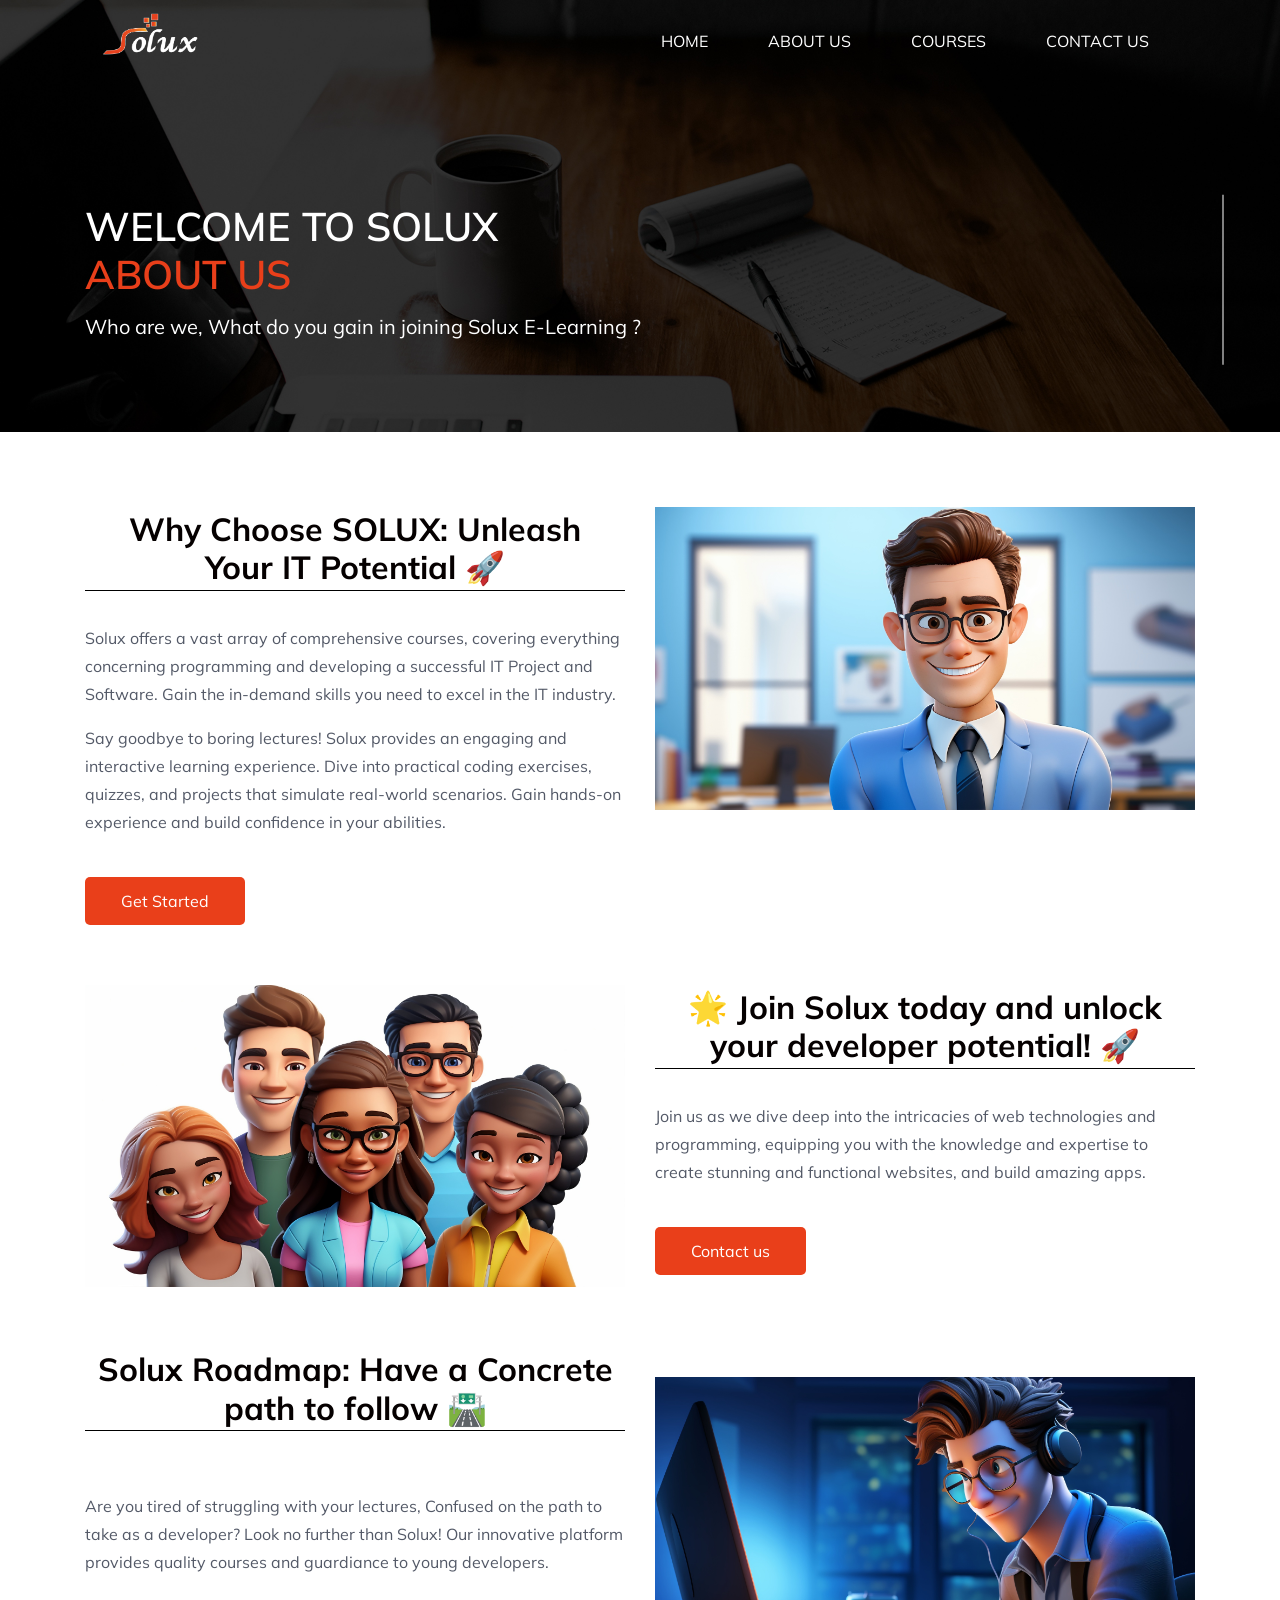
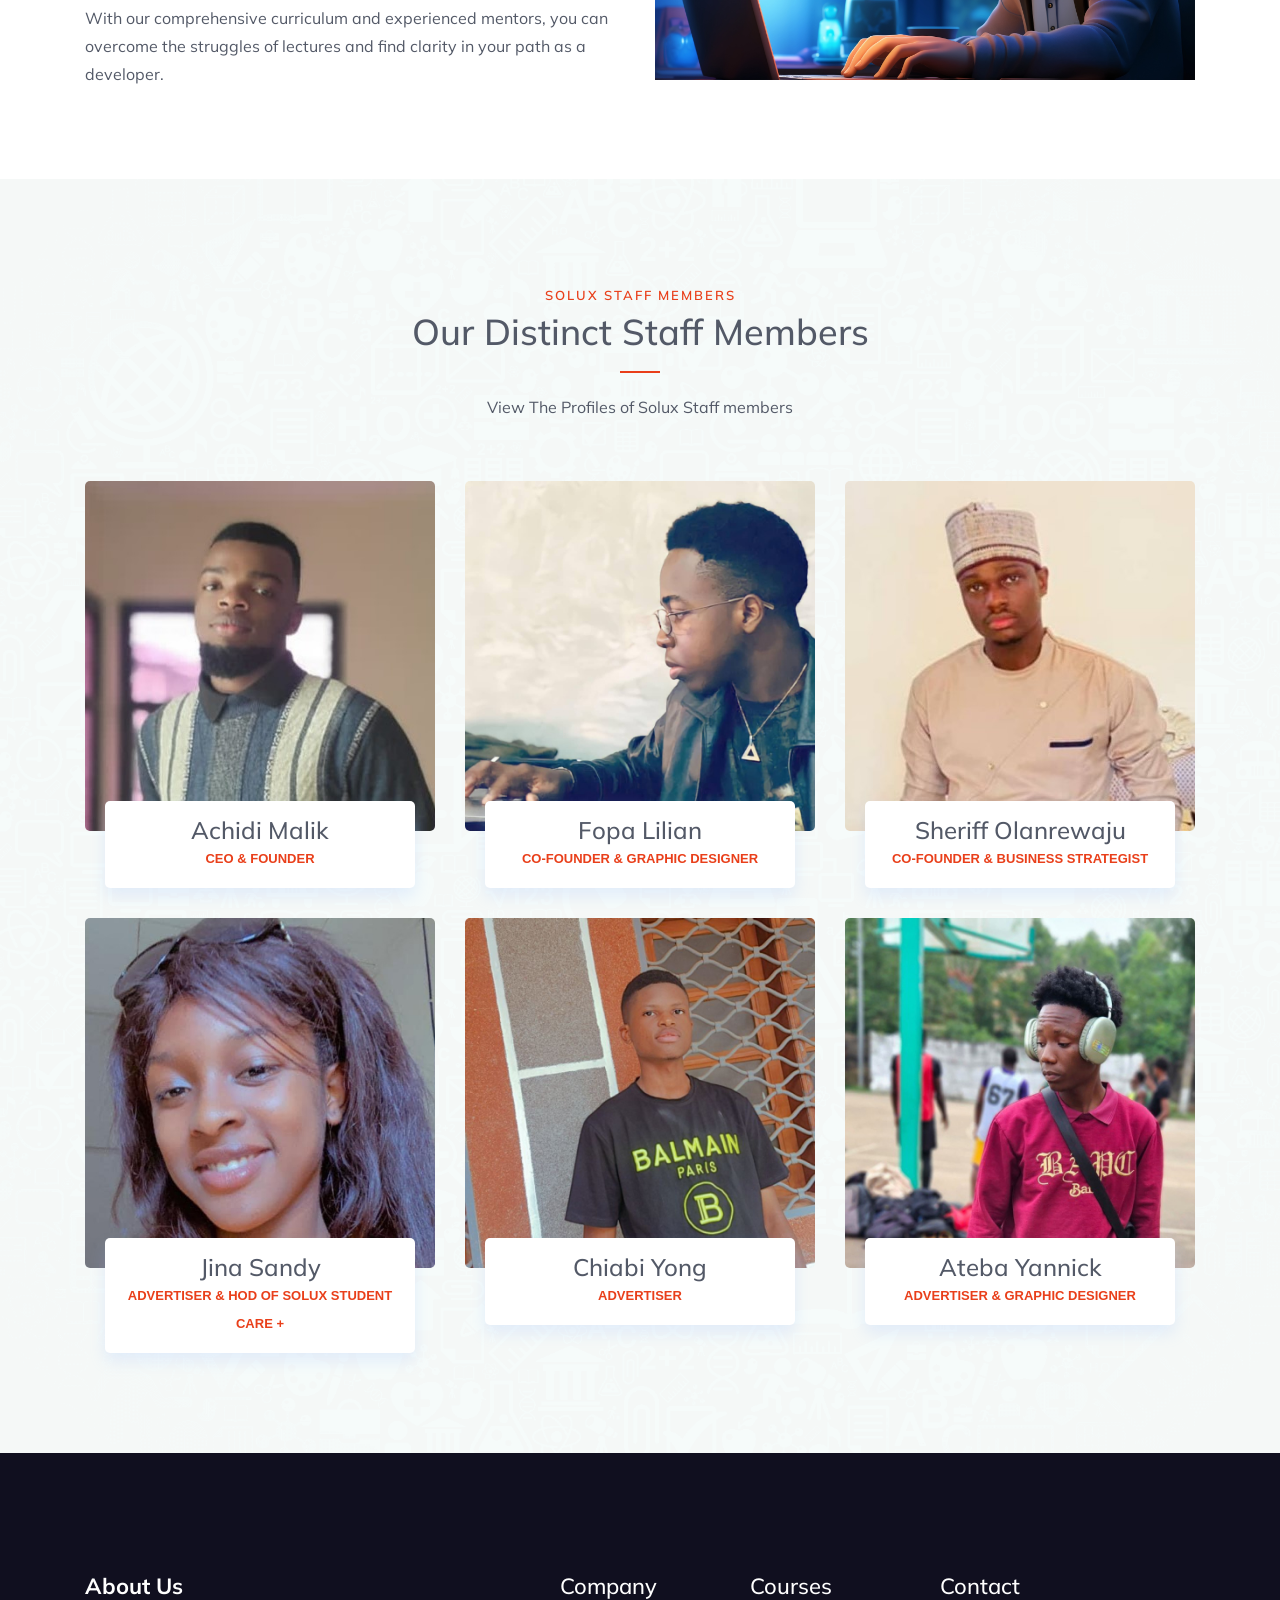
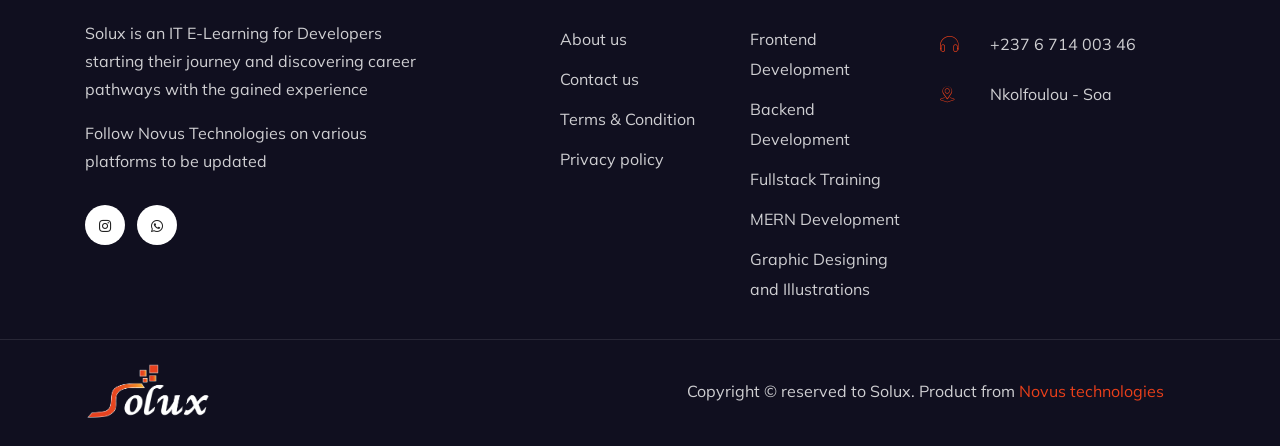
==== about.html @ 036736bd "Changes to be committed: 	new file:   about.html 	new file:   assets/images/team/Chiabi.jpg 	new fil" ====
<!DOCTYPE html>
<html lang="en">
    <head>
        <meta charset="UTF-8">
        <meta name="viewport" content="width=device-width, initial-scale=1.0">
        <title>Solux | IT E-Learning</title>
        <meta name="keywords" content="Solux, Your IT E-Learning Platform to become a Good Developer">
        <meta name="description" content="Welcome to Solux E-Learning, An Innovative E-Learning Platform  dedicated to helping IT enthausiasts as well as Developers to acquire right skill in software Development">
        <meta name="author" content="Novus Technologies">
         <!-- slider stylesheet -->
         <link rel="stylesheet" type="text/css"
         href="https://cdnjs.cloudflare.com/ajax/libs/OwlCarousel2/2.1.3/assets/owl.carousel.min.css" />
    
         <!-- font wesome stylesheet -->
         <link href='https://unpkg.com/boxicons@2.1.1/css/boxicons.min.css' rel='stylesheet'>
         <link rel="stylesheet" href="https://maxcdn.bootstrapcdn.com/font-awesome/4.3.0/css/font-awesome.min.css">
         <link href='https://unpkg.com/boxicons@2.1.1/css/boxicons.min.css' rel='stylesheet'>
         <link rel="stylesheet" href="https://unicons.iconscout.com/release/v4.0.0/css/line.css">
    
          <!-- Iconfont Css -->
          <link rel="stylesheet" href="assets/vendors/fontawesome/css/all.css">
          <link rel="stylesheet" href="assets/vendors/bicon/css/bicon.min.css">
          <link rel="stylesheet" href="assets/vendors/themify/themify-icons.css">
    
         <!-- bootstrap core css -->
         
         <link rel="stylesheet" href="css/style.css">
         
         <!-- fonts style -->
         <link href="https://fonts.googleapis.com/css?family=Poppins:400,600,700&display=swap" rel="stylesheet">
         <!-- Custom styles for this template -->
       <!-- responsive style -->
         <link href="css/responsive.css" rel="stylesheet" />
         <!-- Website logo -->
         <link rel="icon" href="images/logo.png">
          <!-- bootstrap.min css -->
         <link rel="stylesheet" href="assets/vendors/bootstrap/bootstrap.css">
         
         <!-- animate.css -->
         <link rel="stylesheet" href="assets/vendors/animate-css/animate.css">
         <!-- WooCOmmerce CSS -->
         <link rel="stylesheet" href="assets/vendors/woocommerce/woocommerce-layouts.css">
         <link rel="stylesheet" href="assets/vendors/woocommerce/woocommerce-small-screen.css">
         <link rel="stylesheet" href="assets/vendors/woocommerce/woocommerce.css">
          <!-- Owl Carousel  CSS -->
         <link rel="stylesheet" href="assets/vendors/owl/assets/owl.carousel.min.css">
         <link rel="stylesheet" href="assets/vendors/owl/assets/owl.theme.default.min.css">
    
         <!-- Main Stylesheet -->
         <link rel="stylesheet" href="assets/css/style.css">
         <link rel="stylesheet" href="assets/css/responsive.css">
    </head>
<body class="sub_page">
    <div class="hero_area">
        <!-- Navigation Bar -->
        <header class="header_section">
            <div class="container">
              <nav class="navbar navbar-expand-lg custom_nav-container pt-3">
                <a class="navbar-brand mr-5" href="#">
                  <img src="images/logo_1.png" alt="">
                </a>
                <button class="navbar-toggler" type="button" data-toggle="collapse" data-target="#navbarSupportedContent"
                  aria-controls="navbarSupportedContent" aria-expanded="false" aria-label="Toggle navigation" style="background-color: transparent;">
                  <i class='bx bx-menu' style="color: #FFFFFF"></i>
                </button>
                <div class="collapse navbar-collapse" id="navbarSupportedContent">
                  <div class="d-flex ml-auto flex-column flex-lg-row align-items-center">
                    <ul class="navbar-nav  ">
                      <li class="nav-item ">
                        <a class="nav-link" href="index.html">Home <span class="sr-only">(current)</span></a>
                      </li>
                      <li class="nav-item">
                        <a class="nav-link" href="about.html">About Us</a>
                      </li>
                      <li class="nav-item">
                        <a href="courses.html" class="nav-link">Courses</a>
                      </li>
                      <li class="nav-item">
                        <a class="nav-link" href="contact.html">Contact us</a>
                      </li>
                      
                    </ul>
                  </div>
                </div>
              </nav>
            </div>
          </header>

        <!-- Slider Section -->
        <section class=" slider_section position-relative">
            <div id="carouselExampleIndicators" class="carousel slide" data-ride="carousel">
              <ol class="carousel-indicators">
                <li data-target="#carouselExampleIndicators" data-slide-to="0" class="active"></li>
                <li data-target="#carouselExampleIndicators" data-slide-to="1"></li>
              </ol>
              <div class="carousel-inner">
                <div class="carousel-item active">
                  <div class="container">
                    <div class="row">
                      <div class="col-md-7">
                        <div class="detail-box">
                          <div>
                            <h1 style="font-weight: 600; font-size: 40px;">
                              Welcome To SOLUX<br>
                              <span>
                                About Us
                              </span>
                            </h1>
                            <p style="color: white; font-size: 20px">
                               Who are we, What do you gain in joining Solux E-Learning ?
                            </p>
                          
                          </div>
                        </div>
                      </div>
                    </div>
                  </div>
                </div>
                <div class="carousel-item">
                  <div class="container">
                    <div class="row">
                      <div class="col-md-7">
                        <div class="detail-box">
                          <div>
                            <h1 style="font-weight: 600; font-size: 40px;">
                              Join Solux Now <br>
                              <span>
                                To Illuminate Your IT Potentials
                              </span>
                            </h1>
                            <p style="color: white;">
                                
                            </p>
                          
                          </div>
                        </div>
                      </div>
                    </div>
                  </div>
                </div>
              </div>
              <div class="custom_carousel-control">
                <a class="carousel-control-prev" href="#carouselExampleIndicators" role="button" data-slide="prev">
                  <span class="sr-only">Previous</span>
                </a>
                <a class="carousel-control-next" href="#carouselExampleIndicators" role="button" data-slide="next">
                  <span class="sr-only">Next</span>
                </a>
              </div>
            </div>
          </section>      
    </div>

    <section id="about" class="about_section layout_padding">
        <div class="container">
          <div class="row">
            <div class="col-md-6">
              <div class="detail-box2">
                <div class="heading_container">
                  <h2>
                    Why Choose SOLUX: Unleash Your IT Potential 🚀
                  </h2>
                </div>
                <p>
                    Solux offers a vast array of comprehensive courses, covering everything concerning programming and developing a successful IT Project and Software. Gain the in-demand skills you need to excel in the IT industry.
                </p>
                <p>
                    Say goodbye to boring lectures! Solux provides an engaging and interactive learning experience. Dive into practical coding exercises, quizzes, and projects that simulate real-world scenarios. Gain hands-on experience and build confidence in your abilities.
                </p>
                <a href="index.html">
                  Get Started
                </a>
              </div>
            </div>
            <div class="col-md-6">
              <div class="img-box">
                <img src="images/contact.jpg" alt="">
              </div>
            </div>
          </div>
        </div>
        <br><br>
        <div class="container">
          <div class="row">
            <div class="col-md-6">
              <div class="img-box">
                <img src="images/team_one.jpg" alt="" style="
                width: 100%;
                height: 10%;">
              </div>
            </div>
            <div class="col-md-6">
              <div class="detail-box2">
                <div class="heading_container">
                  <h2>
                    🌟 Join Solux today and unlock your developer potential! 🚀
                  </h2>
                </div>
                <p>
                  Join us as we dive deep into the intricacies of web technologies and programming, equipping you with the knowledge and expertise to create stunning and functional websites, and build amazing apps. 
                 <br>
                </p>
                <a href="contact.html">
                  Contact us
                </a>
              </div>
            </div>
          </div>
        </div><br><br>
        <div class="container">
          <div class="row">
            <div class="col-md-6">
              <div class="detail-box2">
                <div class="heading_container">
                  <h2>
                    Solux Roadmap: Have a Concrete path to follow 🛣️
                  </h2>
                </div>
                <p>
                  <br>
                  Are you tired of struggling with your lectures, Confused on the path to take as a developer? Look no further than Solux! 
                  Our innovative platform provides quality courses and guardiance to young developers.
                  <br><br>
                  With our comprehensive curriculum and experienced mentors, you can overcome the struggles of lectures and find clarity in your path as a developer. 
                </p>
              </div>
            </div>
            <div class="col-md-6">
              <div class="video-box" id="advert">
                <br>
                <div class="img-box">
                  <img src="images/developer.jpg" alt="">
                </div>
              </div>
            </div>
          </div>
        </div>
      </section>
      <section class="team section-padding">
        <div class="container">
            <div class="row align-items-center justify-content-center">
                <div class="col-lg-6">
                    <div class="section-heading center-heading">
                        <span class="subheading">Solux Staff Members</span>
                        <h3>Our Distinct Staff Members</h3>
                        <p>View The Profiles of Solux Staff members</p>
                    </div>
                </div>
            </div>
    
    
            <div class="row">
                <div class="col-lg-4 col-md-6">
                    <div class="team-block">
                        <div class="team-img">
                            <img src="assets/images/team/Malik.jpg" alt="" class="img-fluid">
                        </div>
                        <div class="team-info">
                            <h4>Achidi Malik</h4>
                            <p>CEO & Founder</p>
                        </div>
                    </div>
                </div>
                <div class="col-lg-4 col-md-6">
                    <div class="team-block">
                        <div class="team-img">
                            <img src="assets/images/team/Stini.jpg" alt="" class="img-fluid">
                        </div>
                        <div class="team-info">
                            <h4>Fopa Lilian</h4>
                            <p>Co-Founder & Graphic Designer</p>
                        </div>
                    </div>
                </div>
                <div class="col-lg-4 col-md-6">
                    <div class="team-block">
                        <div class="team-img">
                            <img src="assets/images/team/Sheriff.jpg" alt="" class="img-fluid">
                        </div>
                        <div class="team-info">
                            <h4>Sheriff Olanrewaju</h4>
                            <p>Co-Founder & Business strategist</p>
                        </div>
                    </div>
                </div>
                <div class="col-lg-4 col-md-6">
                    <div class="team-block">
                        <div class="team-img">
                            <img src="assets/images/team/Sandy.jpg" alt="" class="img-fluid">
                        </div>
                        <div class="team-info">
                            <h4>Jina Sandy</h4>
                            <p>Advertiser & HoD of Solux Student Care +</p>
                        </div>
                    </div>
                </div>
                <div class="col-lg-4 col-md-6">
                    <div class="team-block">
                        <div class="team-img">
                            <img src="assets/images/team/Chiabi.jpg" alt="" class="img-fluid">
                        </div>
                        <div class="team-info">
                            <h4>Chiabi Yong</h4>
                            <p>Advertiser</p>
                        </div>
                    </div>
                </div>
                <div class="col-lg-4 col-md-6">
                    <div class="team-block">
                        <div class="team-img">
                            <img src="assets/images/team/Yannick.jpg" alt="" class="img-fluid">
                        </div>
                        <div class="team-info">
                            <h4>Ateba Yannick</h4>
                            <p>Advertiser & Graphic Designer</p>
                        </div>
                    </div>
                </div>
            </div>
<!--     
            <div class="col-lg-12">
                <div class="course-btn text-center mt-5"><a href="#" class="btn btn-main-2"><i class="fa fa-user mr-2"></i>Become a instructor</a></div>
            </div> -->
        </div>
    </section>
    <!-- Footer  -->
    <section class="footer pt-120">
        <div class="container">
          <div class="row">
            <div class="col-lg-4 mr-auto col-sm-6 col-md-6">
              <div class="widget footer-widget mb-5 mb-lg-0">
                <h5 class="widget-title">About Us</h5>
                <p class="mt-3">Solux is an IT E-Learning for Developers starting their journey and discovering career pathways with the gained experience</p>
                <p class="mt-3">Follow Novus Technologies on various platforms to be updated</p>
                <ul class="list-inline footer-socials">
                  <li class="list-inline-item"><a href="https://www.instagram.com/novus.technologies/?igshid=OGQ5ZDc2ODk2ZA%3D%3D"><i class="fab fa-instagram"></i></a></li>
                  <li class="list-inline-item"> <a href="https://whatsapp.com/channel/0029VaBbZhqI7BeNzi1rr41U"><i class="fab fa-whatsapp"></i></a></li>
                </ul>
              </div>
            </div>
            
            <div class="col-lg-2 col-sm-6 col-md-6">
              <div class="footer-widget mb-5 mb-lg-0">
                <h5 class="widget-title">Company</h5>
                <ul class="list-unstyled footer-links">
                  <li><a href="#">About us</a></li>
                  <li><a href="contact.html">Contact us</a></li>
                  <li><a href="#">Terms & Condition</a></li>
                  <li><a href="#">Privacy policy</a></li>
                </ul>
              </div>
            </div>
            <div class="col-lg-2 col-sm-6 col-md-6">
              <div class="footer-widget mb-5 mb-lg-0">
                <h5 class="widget-title">Courses</h5>
                <ul class="list-unstyled footer-links">
                  <li><a href="courses.html">Frontend Development</a></li>
                  <li><a href="courses.html">Backend Development</a></li>
                  <li><a href="courses.html">Fullstack Training</a></li>
                  <li><a href="courses.html">MERN Development</a></li>
                  <li><a href="courses.html">Graphic Designing and Illustrations</a></li>
                </ul>
              </div>
            </div>
            <div class="col-lg-3 col-sm-6 col-md-6">
              <div class="footer-widget footer-contact mb-5 mb-lg-0">
                <h5 class="widget-title">Contact </h5>
                
                <ul class="list-unstyled">
                  <li><i class="bi bi-headphone"></i>+237 6 714 003 46</li>
                  <li><i class="bi bi-location-pointer"></i>Nkolfoulou - Soa</li>
                </ul>
              </div>
            </div>
          </div>
        </div>
        
        <div class="footer-btm">
          <div class="container">
            <div class="row justify-content-center align-items-center">
              <div class="col-lg-6">
                <div class="footer-logo">
                  <img src="images/logo_1.png" alt="">
                </div>
              </div>
              <div class="col-lg-6">
                <div class="copyright text-lg-center">
                  <p>Copyright &copy; reserved to Solux. Product from <a href="https://novus-tech237.github.io/Novus-Main/" style="color: #E93F1A;">Novus technologies</a> </p>
                </div>
              </div>
            </div>
          </div>
        </div>
      </section>
</body>
<script type="text/javascript" src="js/jquery-3.4.1.min.js"></script>

<!-- Main jQuery -->
<script type="text/javascript" src="assets/vendors/jquery/jquery.js"></script>
<!-- Bootstrap 4.5 -->
<script type="text/javascript" src="assets/vendors/bootstrap/bootstrap.js"></script>
<!-- Counterup -->
<script type="text/javascript" src="assets/vendors/counterup/waypoint.js"></script>
<script type="text/javascript" src="assets/vendors/counterup/jquery.counterup.min.js"></script>
<script type="text/javascript" src="assets/vendors/jquery.isotope.js"></script>
<script type="text/javascript" src="assets/vendors/imagesloaded.html"></script>
<!--  Owlk Carousel-->
<script type="text/javascript" src="assets/vendors/owl/owl.carousel.min.js"></script>
<script type="text/javascript" src="assets/js/script.js"></script>
</html>
---- assets/vendors/fontawesome/css/all.css ----
.fa,
.fas,
.far,
.fal,
.fab {
  -moz-osx-font-smoothing: grayscale;
  -webkit-font-smoothing: antialiased;
  display: inline-block;
  font-style: normal;
  font-variant: normal;
  text-rendering: auto;
  line-height: 1; }

.fa-lg {
  font-size: 1.33333em;
  line-height: 0.75em;
  vertical-align: -.0667em; }

.fa-xs {
  font-size: .75em; }

.fa-sm {
  font-size: .875em; }

.fa-1x {
  font-size: 1em; }

.fa-2x {
  font-size: 2em; }

.fa-3x {
  font-size: 3em; }

.fa-4x {
  font-size: 4em; }

.fa-5x {
  font-size: 5em; }

.fa-6x {
  font-size: 6em; }

.fa-7x {
  font-size: 7em; }

.fa-8x {
  font-size: 8em; }

.fa-9x {
  font-size: 9em; }

.fa-10x {
  font-size: 10em; }

.fa-fw {
  text-align: center;
  width: 1.25em; }

.fa-ul {
  list-style-type: none;
  margin-left: 2.5em;
  padding-left: 0; }
  .fa-ul > li {
    position: relative; }

.fa-li {
  left: -2em;
  position: absolute;
  text-align: center;
  width: 2em;
  line-height: inherit; }

.fa-border {
  border: solid 0.08em #eee;
  border-radius: .1em;
  padding: .2em .25em .15em; }

.fa-pull-left {
  float: left; }

.fa-pull-right {
  float: right; }

.fa.fa-pull-left,
.fas.fa-pull-left,
.far.fa-pull-left,
.fal.fa-pull-left,
.fab.fa-pull-left {
  margin-right: .3em; }

.fa.fa-pull-right,
.fas.fa-pull-right,
.far.fa-pull-right,
.fal.fa-pull-right,
.fab.fa-pull-right {
  margin-left: .3em; }

.fa-spin {
  -webkit-animation: fa-spin 2s infinite linear;
          animation: fa-spin 2s infinite linear; }

.fa-pulse {
  -webkit-animation: fa-spin 1s infinite steps(8);
          animation: fa-spin 1s infinite steps(8); }

@-webkit-keyframes fa-spin {
  0% {
    -webkit-transform: rotate(0deg);
            transform: rotate(0deg); }
  100% {
    -webkit-transform: rotate(360deg);
            transform: rotate(360deg); } }

@keyframes fa-spin {
  0% {
    -webkit-transform: rotate(0deg);
            transform: rotate(0deg); }
  100% {
    -webkit-transform: rotate(360deg);
            transform: rotate(360deg); } }

.fa-rotate-90 {
  -ms-filter: "progid:DXImageTransform.Microsoft.BasicImage(rotation=1)";
  -webkit-transform: rotate(90deg);
          transform: rotate(90deg); }

.fa-rotate-180 {
  -ms-filter: "progid:DXImageTransform.Microsoft.BasicImage(rotation=2)";
  -webkit-transform: rotate(180deg);
          transform: rotate(180deg); }

.fa-rotate-270 {
  -ms-filter: "progid:DXImageTransform.Microsoft.BasicImage(rotation=3)";
  -webkit-transform: rotate(270deg);
          transform: rotate(270deg); }

.fa-flip-horizontal {
  -ms-filter: "progid:DXImageTransform.Microsoft.BasicImage(rotation=0, mirror=1)";
  -webkit-transform: scale(-1, 1);
          transform: scale(-1, 1); }

.fa-flip-vertical {
  -ms-filter: "progid:DXImageTransform.Microsoft.BasicImage(rotation=2, mirror=1)";
  -webkit-transform: scale(1, -1);
          transform: scale(1, -1); }

.fa-flip-both, .fa-flip-horizontal.fa-flip-vertical {
  -ms-filter: "progid:DXImageTransform.Microsoft.BasicImage(rotation=2, mirror=1)";
  -webkit-transform: scale(-1, -1);
          transform: scale(-1, -1); }

:root .fa-rotate-90,
:root .fa-rotate-180,
:root .fa-rotate-270,
:root .fa-flip-horizontal,
:root .fa-flip-vertical,
:root .fa-flip-both {
  -webkit-filter: none;
          filter: none; }

.fa-stack {
  display: inline-block;
  height: 2em;
  line-height: 2em;
  position: relative;
  vertical-align: middle;
  width: 2.5em; }

.fa-stack-1x,
.fa-stack-2x {
  left: 0;
  position: absolute;
  text-align: center;
  width: 100%; }

.fa-stack-1x {
  line-height: inherit; }

.fa-stack-2x {
  font-size: 2em; }

.fa-inverse {
  color: #fff; }

/* Font Awesome uses the Unicode Private Use Area (PUA) to ensure screen
readers do not read off random characters that represent icons */
.fa-500px:before {
  content: "\f26e"; }

.fa-accessible-icon:before {
  content: "\f368"; }

.fa-accusoft:before {
  content: "\f369"; }

.fa-acquisitions-incorporated:before {
  content: "\f6af"; }

.fa-ad:before {
  content: "\f641"; }

.fa-address-book:before {
  content: "\f2b9"; }

.fa-address-card:before {
  content: "\f2bb"; }

.fa-adjust:before {
  content: "\f042"; }

.fa-adn:before {
  content: "\f170"; }

.fa-adobe:before {
  content: "\f778"; }

.fa-adversal:before {
  content: "\f36a"; }

.fa-affiliatetheme:before {
  content: "\f36b"; }

.fa-air-freshener:before {
  content: "\f5d0"; }

.fa-algolia:before {
  content: "\f36c"; }

.fa-align-center:before {
  content: "\f037"; }

.fa-align-justify:before {
  content: "\f039"; }

.fa-align-left:before {
  content: "\f036"; }

.fa-align-right:before {
  content: "\f038"; }

.fa-alipay:before {
  content: "\f642"; }

.fa-allergies:before {
  content: "\f461"; }

.fa-amazon:before {
  content: "\f270"; }

.fa-amazon-pay:before {
  content: "\f42c"; }

.fa-ambulance:before {
  content: "\f0f9"; }

.fa-american-sign-language-interpreting:before {
  content: "\f2a3"; }

.fa-amilia:before {
  content: "\f36d"; }

.fa-anchor:before {
  content: "\f13d"; }

.fa-android:before {
  content: "\f17b"; }

.fa-angellist:before {
  content: "\f209"; }

.fa-angle-double-down:before {
  content: "\f103"; }

.fa-angle-double-left:before {
  content: "\f100"; }

.fa-angle-double-right:before {
  content: "\f101"; }

.fa-angle-double-up:before {
  content: "\f102"; }

.fa-angle-down:before {
  content: "\f107"; }

.fa-angle-left:before {
  content: "\f104"; }

.fa-angle-right:before {
  content: "\f105"; }

.fa-angle-up:before {
  content: "\f106"; }

.fa-angry:before {
  content: "\f556"; }

.fa-angrycreative:before {
  content: "\f36e"; }

.fa-angular:before {
  content: "\f420"; }

.fa-ankh:before {
  content: "\f644"; }

.fa-app-store:before {
  content: "\f36f"; }

.fa-app-store-ios:before {
  content: "\f370"; }

.fa-apper:before {
  content: "\f371"; }

.fa-apple:before {
  content: "\f179"; }

.fa-apple-alt:before {
  content: "\f5d1"; }

.fa-apple-pay:before {
  content: "\f415"; }

.fa-archive:before {
  content: "\f187"; }

.fa-archway:before {
  content: "\f557"; }

.fa-arrow-alt-circle-down:before {
  content: "\f358"; }

.fa-arrow-alt-circle-left:before {
  content: "\f359"; }

.fa-arrow-alt-circle-right:before {
  content: "\f35a"; }

.fa-arrow-alt-circle-up:before {
  content: "\f35b"; }

.fa-arrow-circle-down:before {
  content: "\f0ab"; }

.fa-arrow-circle-left:before {
  content: "\f0a8"; }

.fa-arrow-circle-right:before {
  content: "\f0a9"; }

.fa-arrow-circle-up:before {
  content: "\f0aa"; }

.fa-arrow-down:before {
  content: "\f063"; }

.fa-arrow-left:before {
  content: "\f060"; }

.fa-arrow-right:before {
  content: "\f061"; }

.fa-arrow-up:before {
  content: "\f062"; }

.fa-arrows-alt:before {
  content: "\f0b2"; }

.fa-arrows-alt-h:before {
  content: "\f337"; }

.fa-arrows-alt-v:before {
  content: "\f338"; }

.fa-artstation:before {
  content: "\f77a"; }

.fa-assistive-listening-systems:before {
  content: "\f2a2"; }

.fa-asterisk:before {
  content: "\f069"; }

.fa-asymmetrik:before {
  content: "\f372"; }

.fa-at:before {
  content: "\f1fa"; }

.fa-atlas:before {
  content: "\f558"; }

.fa-atlassian:before {
  content: "\f77b"; }

.fa-atom:before {
  content: "\f5d2"; }

.fa-audible:before {
  content: "\f373"; }

.fa-audio-description:before {
  content: "\f29e"; }

.fa-autoprefixer:before {
  content: "\f41c"; }

.fa-avianex:before {
  content: "\f374"; }

.fa-aviato:before {
  content: "\f421"; }

.fa-award:before {
  content: "\f559"; }

.fa-aws:before {
  content: "\f375"; }

.fa-baby:before {
  content: "\f77c"; }

.fa-baby-carriage:before {
  content: "\f77d"; }

.fa-backspace:before {
  content: "\f55a"; }

.fa-backward:before {
  content: "\f04a"; }

.fa-bacon:before {
  content: "\f7e5"; }

.fa-balance-scale:before {
  content: "\f24e"; }

.fa-ban:before {
  content: "\f05e"; }

.fa-band-aid:before {
  content: "\f462"; }

.fa-bandcamp:before {
  content: "\f2d5"; }

.fa-barcode:before {
  content: "\f02a"; }

.fa-bars:before {
  content: "\f0c9"; }

.fa-baseball-ball:before {
  content: "\f433"; }

.fa-basketball-ball:before {
  content: "\f434"; }

.fa-bath:before {
  content: "\f2cd"; }

.fa-battery-empty:before {
  content: "\f244"; }

.fa-battery-full:before {
  content: "\f240"; }

.fa-battery-half:before {
  content: "\f242"; }

.fa-battery-quarter:before {
  content: "\f243"; }

.fa-battery-three-quarters:before {
  content: "\f241"; }

.fa-bed:before {
  content: "\f236"; }

.fa-beer:before {
  content: "\f0fc"; }

.fa-behance:before {
  content: "\f1b4"; }

.fa-behance-square:before {
  content: "\f1b5"; }

.fa-bell:before {
  content: "\f0f3"; }

.fa-bell-slash:before {
  content: "\f1f6"; }

.fa-bezier-curve:before {
  content: "\f55b"; }

.fa-bible:before {
  content: "\f647"; }

.fa-bicycle:before {
  content: "\f206"; }

.fa-bimobject:before {
  content: "\f378"; }

.fa-binoculars:before {
  content: "\f1e5"; }

.fa-biohazard:before {
  content: "\f780"; }

.fa-birthday-cake:before {
  content: "\f1fd"; }

.fa-bitbucket:before {
  content: "\f171"; }

.fa-bitcoin:before {
  content: "\f379"; }

.fa-bity:before {
  content: "\f37a"; }

.fa-black-tie:before {
  content: "\f27e"; }

.fa-blackberry:before {
  content: "\f37b"; }

.fa-blender:before {
  content: "\f517"; }

.fa-blender-phone:before {
  content: "\f6b6"; }

.fa-blind:before {
  content: "\f29d"; }

.fa-blog:before {
  content: "\f781"; }

.fa-blogger:before {
  content: "\f37c"; }

.fa-blogger-b:before {
  content: "\f37d"; }

.fa-bluetooth:before {
  content: "\f293"; }

.fa-bluetooth-b:before {
  content: "\f294"; }

.fa-bold:before {
  content: "\f032"; }

.fa-bolt:before {
  content: "\f0e7"; }

.fa-bomb:before {
  content: "\f1e2"; }

.fa-bone:before {
  content: "\f5d7"; }

.fa-bong:before {
  content: "\f55c"; }

.fa-book:before {
  content: "\f02d"; }

.fa-book-dead:before {
  content: "\f6b7"; }

.fa-book-medical:before {
  content: "\f7e6"; }

.fa-book-open:before {
  content: "\f518"; }

.fa-book-reader:before {
  content: "\f5da"; }

.fa-bookmark:before {
  content: "\f02e"; }

.fa-bowling-ball:before {
  content: "\f436"; }

.fa-box:before {
  content: "\f466"; }

.fa-box-open:before {
  content: "\f49e"; }

.fa-boxes:before {
  content: "\f468"; }

.fa-braille:before {
  content: "\f2a1"; }

.fa-brain:before {
  content: "\f5dc"; }

.fa-bread-slice:before {
  content: "\f7ec"; }

.fa-briefcase:before {
  content: "\f0b1"; }

.fa-briefcase-medical:before {
  content: "\f469"; }

.fa-broadcast-tower:before {
  content: "\f519"; }

.fa-broom:before {
  content: "\f51a"; }

.fa-brush:before {
  content: "\f55d"; }

.fa-btc:before {
  content: "\f15a"; }

.fa-bug:before {
  content: "\f188"; }

.fa-building:before {
  content: "\f1ad"; }

.fa-bullhorn:before {
  content: "\f0a1"; }

.fa-bullseye:before {
  content: "\f140"; }

.fa-burn:before {
  content: "\f46a"; }

.fa-buromobelexperte:before {
  content: "\f37f"; }

.fa-bus:before {
  content: "\f207"; }

.fa-bus-alt:before {
  content: "\f55e"; }

.fa-business-time:before {
  content: "\f64a"; }

.fa-buysellads:before {
  content: "\f20d"; }

.fa-calculator:before {
  content: "\f1ec"; }

.fa-calendar:before {
  content: "\f133"; }

.fa-calendar-alt:before {
  content: "\f073"; }

.fa-calendar-check:before {
  content: "\f274"; }

.fa-calendar-day:before {
  content: "\f783"; }

.fa-calendar-minus:before {
  content: "\f272"; }

.fa-calendar-plus:before {
  content: "\f271"; }

.fa-calendar-times:before {
  content: "\f273"; }

.fa-calendar-week:before {
  content: "\f784"; }

.fa-camera:before {
  content: "\f030"; }

.fa-camera-retro:before {
  content: "\f083"; }

.fa-campground:before {
  content: "\f6bb"; }

.fa-canadian-maple-leaf:before {
  content: "\f785"; }

.fa-candy-cane:before {
  content: "\f786"; }

.fa-cannabis:before {
  content: "\f55f"; }

.fa-capsules:before {
  content: "\f46b"; }

.fa-car:before {
  content: "\f1b9"; }

.fa-car-alt:before {
  content: "\f5de"; }

.fa-car-battery:before {
  content: "\f5df"; }

.fa-car-crash:before {
  content: "\f5e1"; }

.fa-car-side:before {
  content: "\f5e4"; }

.fa-caret-down:before {
  content: "\f0d7"; }

.fa-caret-left:before {
  content: "\f0d9"; }

.fa-caret-right:before {
  content: "\f0da"; }

.fa-caret-square-down:before {
  content: "\f150"; }

.fa-caret-square-left:before {
  content: "\f191"; }

.fa-caret-square-right:before {
  content: "\f152"; }

.fa-caret-square-up:before {
  content: "\f151"; }

.fa-caret-up:before {
  content: "\f0d8"; }

.fa-carrot:before {
  content: "\f787"; }

.fa-cart-arrow-down:before {
  content: "\f218"; }

.fa-cart-plus:before {
  content: "\f217"; }

.fa-cash-register:before {
  content: "\f788"; }

.fa-cat:before {
  content: "\f6be"; }

.fa-cc-amazon-pay:before {
  content: "\f42d"; }

.fa-cc-amex:before {
  content: "\f1f3"; }

.fa-cc-apple-pay:before {
  content: "\f416"; }

.fa-cc-diners-club:before {
  content: "\f24c"; }

.fa-cc-discover:before {
  content: "\f1f2"; }

.fa-cc-jcb:before {
  content: "\f24b"; }

.fa-cc-mastercard:before {
  content: "\f1f1"; }

.fa-cc-paypal:before {
  content: "\f1f4"; }

.fa-cc-stripe:before {
  content: "\f1f5"; }

.fa-cc-visa:before {
  content: "\f1f0"; }

.fa-centercode:before {
  content: "\f380"; }

.fa-centos:before {
  content: "\f789"; }

.fa-certificate:before {
  content: "\f0a3"; }

.fa-chair:before {
  content: "\f6c0"; }

.fa-chalkboard:before {
  content: "\f51b"; }

.fa-chalkboard-teacher:before {
  content: "\f51c"; }

.fa-charging-station:before {
  content: "\f5e7"; }

.fa-chart-area:before {
  content: "\f1fe"; }

.fa-chart-bar:before {
  content: "\f080"; }

.fa-chart-line:before {
  content: "\f201"; }

.fa-chart-pie:before {
  content: "\f200"; }

.fa-check:before {
  content: "\f00c"; }

.fa-check-circle:before {
  content: "\f058"; }

.fa-check-double:before {
  content: "\f560"; }

.fa-check-square:before {
  content: "\f14a"; }

.fa-cheese:before {
  content: "\f7ef"; }

.fa-chess:before {
  content: "\f439"; }

.fa-chess-bishop:before {
  content: "\f43a"; }

.fa-chess-board:before {
  content: "\f43c"; }

.fa-chess-king:before {
  content: "\f43f"; }

.fa-chess-knight:before {
  content: "\f441"; }

.fa-chess-pawn:before {
  content: "\f443"; }

.fa-chess-queen:before {
  content: "\f445"; }

.fa-chess-rook:before {
  content: "\f447"; }

.fa-chevron-circle-down:before {
  content: "\f13a"; }

.fa-chevron-circle-left:before {
  content: "\f137"; }

.fa-chevron-circle-right:before {
  content: "\f138"; }

.fa-chevron-circle-up:before {
  content: "\f139"; }

.fa-chevron-down:before {
  content: "\f078"; }

.fa-chevron-left:before {
  content: "\f053"; }

.fa-chevron-right:before {
  content: "\f054"; }

.fa-chevron-up:before {
  content: "\f077"; }

.fa-child:before {
  content: "\f1ae"; }

.fa-chrome:before {
  content: "\f268"; }

.fa-church:before {
  content: "\f51d"; }

.fa-circle:before {
  content: "\f111"; }

.fa-circle-notch:before {
  content: "\f1ce"; }

.fa-city:before {
  content: "\f64f"; }

.fa-clinic-medical:before {
  content: "\f7f2"; }

.fa-clipboard:before {
  content: "\f328"; }

.fa-clipboard-check:before {
  content: "\f46c"; }

.fa-clipboard-list:before {
  content: "\f46d"; }

.fa-clock:before {
  content: "\f017"; }

.fa-clone:before {
  content: "\f24d"; }

.fa-closed-captioning:before {
  content: "\f20a"; }

.fa-cloud:before {
  content: "\f0c2"; }

.fa-cloud-download-alt:before {
  content: "\f381"; }

.fa-cloud-meatball:before {
  content: "\f73b"; }

.fa-cloud-moon:before {
  content: "\f6c3"; }

.fa-cloud-moon-rain:before {
  content: "\f73c"; }

.fa-cloud-rain:before {
  content: "\f73d"; }

.fa-cloud-showers-heavy:before {
  content: "\f740"; }

.fa-cloud-sun:before {
  content: "\f6c4"; }

.fa-cloud-sun-rain:before {
  content: "\f743"; }

.fa-cloud-upload-alt:before {
  content: "\f382"; }

.fa-cloudscale:before {
  content: "\f383"; }

.fa-cloudsmith:before {
  content: "\f384"; }

.fa-cloudversify:before {
  content: "\f385"; }

.fa-cocktail:before {
  content: "\f561"; }

.fa-code:before {
  content: "\f121"; }

.fa-code-branch:before {
  content: "\f126"; }

.fa-codepen:before {
  content: "\f1cb"; }

.fa-codiepie:before {
  content: "\f284"; }

.fa-coffee:before {
  content: "\f0f4"; }

.fa-cog:before {
  content: "\f013"; }

.fa-cogs:before {
  content: "\f085"; }

.fa-coins:before {
  content: "\f51e"; }

.fa-columns:before {
  content: "\f0db"; }

.fa-comment:before {
  content: "\f075"; }

.fa-comment-alt:before {
  content: "\f27a"; }

.fa-comment-dollar:before {
  content: "\f651"; }

.fa-comment-dots:before {
  content: "\f4ad"; }

.fa-comment-medical:before {
  content: "\f7f5"; }

.fa-comment-slash:before {
  content: "\f4b3"; }

.fa-comments:before {
  content: "\f086"; }

.fa-comments-dollar:before {
  content: "\f653"; }

.fa-compact-disc:before {
  content: "\f51f"; }

.fa-compass:before {
  content: "\f14e"; }

.fa-compress:before {
  content: "\f066"; }

.fa-compress-arrows-alt:before {
  content: "\f78c"; }

.fa-concierge-bell:before {
  content: "\f562"; }

.fa-confluence:before {
  content: "\f78d"; }

.fa-connectdevelop:before {
  content: "\f20e"; }

.fa-contao:before {
  content: "\f26d"; }

.fa-cookie:before {
  content: "\f563"; }

.fa-cookie-bite:before {
  content: "\f564"; }

.fa-copy:before {
  content: "\f0c5"; }

.fa-copyright:before {
  content: "\f1f9"; }

.fa-couch:before {
  content: "\f4b8"; }

.fa-cpanel:before {
  content: "\f388"; }

.fa-creative-commons:before {
  content: "\f25e"; }

.fa-creative-commons-by:before {
  content: "\f4e7"; }

.fa-creative-commons-nc:before {
  content: "\f4e8"; }

.fa-creative-commons-nc-eu:before {
  content: "\f4e9"; }

.fa-creative-commons-nc-jp:before {
  content: "\f4ea"; }

.fa-creative-commons-nd:before {
  content: "\f4eb"; }

.fa-creative-commons-pd:before {
  content: "\f4ec"; }

.fa-creative-commons-pd-alt:before {
  content: "\f4ed"; }

.fa-creative-commons-remix:before {
  content: "\f4ee"; }

.fa-creative-commons-sa:before {
  content: "\f4ef"; }

.fa-creative-commons-sampling:before {
  content: "\f4f0"; }

.fa-creative-commons-sampling-plus:before {
  content: "\f4f1"; }

.fa-creative-commons-share:before {
  content: "\f4f2"; }

.fa-creative-commons-zero:before {
  content: "\f4f3"; }

.fa-credit-card:before {
  content: "\f09d"; }

.fa-critical-role:before {
  content: "\f6c9"; }

.fa-crop:before {
  content: "\f125"; }

.fa-crop-alt:before {
  content: "\f565"; }

.fa-cross:before {
  content: "\f654"; }

.fa-crosshairs:before {
  content: "\f05b"; }

.fa-crow:before {
  content: "\f520"; }

.fa-crown:before {
  content: "\f521"; }

.fa-crutch:before {
  content: "\f7f7"; }

.fa-css3:before {
  content: "\f13c"; }

.fa-css3-alt:before {
  content: "\f38b"; }

.fa-cube:before {
  content: "\f1b2"; }

.fa-cubes:before {
  content: "\f1b3"; }

.fa-cut:before {
  content: "\f0c4"; }

.fa-cuttlefish:before {
  content: "\f38c"; }

.fa-d-and-d:before {
  content: "\f38d"; }

.fa-d-and-d-beyond:before {
  content: "\f6ca"; }

.fa-dashcube:before {
  content: "\f210"; }

.fa-database:before {
  content: "\f1c0"; }

.fa-deaf:before {
  content: "\f2a4"; }

.fa-delicious:before {
  content: "\f1a5"; }

.fa-democrat:before {
  content: "\f747"; }

.fa-deploydog:before {
  content: "\f38e"; }

.fa-deskpro:before {
  content: "\f38f"; }

.fa-desktop:before {
  content: "\f108"; }

.fa-dev:before {
  content: "\f6cc"; }

.fa-deviantart:before {
  content: "\f1bd"; }

.fa-dharmachakra:before {
  content: "\f655"; }

.fa-dhl:before {
  content: "\f790"; }

.fa-diagnoses:before {
  content: "\f470"; }

.fa-diaspora:before {
  content: "\f791"; }

.fa-dice:before {
  content: "\f522"; }

.fa-dice-d20:before {
  content: "\f6cf"; }

.fa-dice-d6:before {
  content: "\f6d1"; }

.fa-dice-five:before {
  content: "\f523"; }

.fa-dice-four:before {
  content: "\f524"; }

.fa-dice-one:before {
  content: "\f525"; }

.fa-dice-six:before {
  content: "\f526"; }

.fa-dice-three:before {
  content: "\f527"; }

.fa-dice-two:before {
  content: "\f528"; }

.fa-digg:before {
  content: "\f1a6"; }

.fa-digital-ocean:before {
  content: "\f391"; }

.fa-digital-tachograph:before {
  content: "\f566"; }

.fa-directions:before {
  content: "\f5eb"; }

.fa-discord:before {
  content: "\f392"; }

.fa-discourse:before {
  content: "\f393"; }

.fa-divide:before {
  content: "\f529"; }

.fa-dizzy:before {
  content: "\f567"; }

.fa-dna:before {
  content: "\f471"; }

.fa-dochub:before {
  content: "\f394"; }

.fa-docker:before {
  content: "\f395"; }

.fa-dog:before {
  content: "\f6d3"; }

.fa-dollar-sign:before {
  content: "\f155"; }

.fa-dolly:before {
  content: "\f472"; }

.fa-dolly-flatbed:before {
  content: "\f474"; }

.fa-donate:before {
  content: "\f4b9"; }

.fa-door-closed:before {
  content: "\f52a"; }

.fa-door-open:before {
  content: "\f52b"; }

.fa-dot-circle:before {
  content: "\f192"; }

.fa-dove:before {
  content: "\f4ba"; }

.fa-download:before {
  content: "\f019"; }

.fa-draft2digital:before {
  content: "\f396"; }

.fa-drafting-compass:before {
  content: "\f568"; }

.fa-dragon:before {
  content: "\f6d5"; }

.fa-draw-polygon:before {
  content: "\f5ee"; }

.fa-dribbble:before {
  content: "\f17d"; }

.fa-dribbble-square:before {
  content: "\f397"; }

.fa-dropbox:before {
  content: "\f16b"; }

.fa-drum:before {
  content: "\f569"; }

.fa-drum-steelpan:before {
  content: "\f56a"; }

.fa-drumstick-bite:before {
  content: "\f6d7"; }

.fa-drupal:before {
  content: "\f1a9"; }

.fa-dumbbell:before {
  content: "\f44b"; }

.fa-dumpster:before {
  content: "\f793"; }

.fa-dumpster-fire:before {
  content: "\f794"; }

.fa-dungeon:before {
  content: "\f6d9"; }

.fa-dyalog:before {
  content: "\f399"; }

.fa-earlybirds:before {
  content: "\f39a"; }

.fa-ebay:before {
  content: "\f4f4"; }

.fa-edge:before {
  content: "\f282"; }

.fa-edit:before {
  content: "\f044"; }

.fa-egg:before {
  content: "\f7fb"; }

.fa-eject:before {
  content: "\f052"; }

.fa-elementor:before {
  content: "\f430"; }

.fa-ellipsis-h:before {
  content: "\f141"; }

.fa-ellipsis-v:before {
  content: "\f142"; }

.fa-ello:before {
  content: "\f5f1"; }

.fa-ember:before {
  content: "\f423"; }

.fa-empire:before {
  content: "\f1d1"; }

.fa-envelope:before {
  content: "\f0e0"; }

.fa-envelope-open:before {
  content: "\f2b6"; }

.fa-envelope-open-text:before {
  content: "\f658"; }

.fa-envelope-square:before {
  content: "\f199"; }

.fa-envira:before {
  content: "\f299"; }

.fa-equals:before {
  content: "\f52c"; }

.fa-eraser:before {
  content: "\f12d"; }

.fa-erlang:before {
  content: "\f39d"; }

.fa-ethereum:before {
  content: "\f42e"; }

.fa-ethernet:before {
  content: "\f796"; }

.fa-etsy:before {
  content: "\f2d7"; }

.fa-euro-sign:before {
  content: "\f153"; }

.fa-exchange-alt:before {
  content: "\f362"; }

.fa-exclamation:before {
  content: "\f12a"; }

.fa-exclamation-circle:before {
  content: "\f06a"; }

.fa-exclamation-triangle:before {
  content: "\f071"; }

.fa-expand:before {
  content: "\f065"; }

.fa-expand-arrows-alt:before {
  content: "\f31e"; }

.fa-expeditedssl:before {
  content: "\f23e"; }

.fa-external-link-alt:before {
  content: "\f35d"; }

.fa-external-link-square-alt:before {
  content: "\f360"; }

.fa-eye:before {
  content: "\f06e"; }

.fa-eye-dropper:before {
  content: "\f1fb"; }

.fa-eye-slash:before {
  content: "\f070"; }

.fa-facebook:before {
  content: "\f09a"; }

.fa-facebook-f:before {
  content: "\f39e"; }

.fa-facebook-messenger:before {
  content: "\f39f"; }

.fa-facebook-square:before {
  content: "\f082"; }

.fa-fantasy-flight-games:before {
  content: "\f6dc"; }

.fa-fast-backward:before {
  content: "\f049"; }

.fa-fast-forward:before {
  content: "\f050"; }

.fa-fax:before {
  content: "\f1ac"; }

.fa-feather:before {
  content: "\f52d"; }

.fa-feather-alt:before {
  content: "\f56b"; }

.fa-fedex:before {
  content: "\f797"; }

.fa-fedora:before {
  content: "\f798"; }

.fa-female:before {
  content: "\f182"; }

.fa-fighter-jet:before {
  content: "\f0fb"; }

.fa-figma:before {
  content: "\f799"; }

.fa-file:before {
  content: "\f15b"; }

.fa-file-alt:before {
  content: "\f15c"; }

.fa-file-archive:before {
  content: "\f1c6"; }

.fa-file-audio:before {
  content: "\f1c7"; }

.fa-file-code:before {
  content: "\f1c9"; }

.fa-file-contract:before {
  content: "\f56c"; }

.fa-file-csv:before {
  content: "\f6dd"; }

.fa-file-download:before {
  content: "\f56d"; }

.fa-file-excel:before {
  content: "\f1c3"; }

.fa-file-export:before {
  content: "\f56e"; }

.fa-file-image:before {
  content: "\f1c5"; }

.fa-file-import:before {
  content: "\f56f"; }

.fa-file-invoice:before {
  content: "\f570"; }

.fa-file-invoice-dollar:before {
  content: "\f571"; }

.fa-file-medical:before {
  content: "\f477"; }

.fa-file-medical-alt:before {
  content: "\f478"; }

.fa-file-pdf:before {
  content: "\f1c1"; }

.fa-file-powerpoint:before {
  content: "\f1c4"; }

.fa-file-prescription:before {
  content: "\f572"; }

.fa-file-signature:before {
  content: "\f573"; }

.fa-file-upload:before {
  content: "\f574"; }

.fa-file-video:before {
  content: "\f1c8"; }

.fa-file-word:before {
  content: "\f1c2"; }

.fa-fill:before {
  content: "\f575"; }

.fa-fill-drip:before {
  content: "\f576"; }

.fa-film:before {
  content: "\f008"; }

.fa-filter:before {
  content: "\f0b0"; }

.fa-fingerprint:before {
  content: "\f577"; }

.fa-fire:before {
  content: "\f06d"; }

.fa-fire-alt:before {
  content: "\f7e4"; }

.fa-fire-extinguisher:before {
  content: "\f134"; }

.fa-firefox:before {
  content: "\f269"; }

.fa-first-aid:before {
  content: "\f479"; }

.fa-first-order:before {
  content: "\f2b0"; }

.fa-first-order-alt:before {
  content: "\f50a"; }

.fa-firstdraft:before {
  content: "\f3a1"; }

.fa-fish:before {
  content: "\f578"; }

.fa-fist-raised:before {
  content: "\f6de"; }

.fa-flag:before {
  content: "\f024"; }

.fa-flag-checkered:before {
  content: "\f11e"; }

.fa-flag-usa:before {
  content: "\f74d"; }

.fa-flask:before {
  content: "\f0c3"; }

.fa-flickr:before {
  content: "\f16e"; }

.fa-flipboard:before {
  content: "\f44d"; }

.fa-flushed:before {
  content: "\f579"; }

.fa-fly:before {
  content: "\f417"; }

.fa-folder:before {
  content: "\f07b"; }

.fa-folder-minus:before {
  content: "\f65d"; }

.fa-folder-open:before {
  content: "\f07c"; }

.fa-folder-plus:before {
  content: "\f65e"; }

.fa-font:before {
  content: "\f031"; }

.fa-font-awesome:before {
  content: "\f2b4"; }

.fa-font-awesome-alt:before {
  content: "\f35c"; }

.fa-font-awesome-flag:before {
  content: "\f425"; }

.fa-font-awesome-logo-full:before {
  content: "\f4e6"; }

.fa-fonticons:before {
  content: "\f280"; }

.fa-fonticons-fi:before {
  content: "\f3a2"; }

.fa-football-ball:before {
  content: "\f44e"; }

.fa-fort-awesome:before {
  content: "\f286"; }

.fa-fort-awesome-alt:before {
  content: "\f3a3"; }

.fa-forumbee:before {
  content: "\f211"; }

.fa-forward:before {
  content: "\f04e"; }

.fa-foursquare:before {
  content: "\f180"; }

.fa-free-code-camp:before {
  content: "\f2c5"; }

.fa-freebsd:before {
  content: "\f3a4"; }

.fa-frog:before {
  content: "\f52e"; }

.fa-frown:before {
  content: "\f119"; }

.fa-frown-open:before {
  content: "\f57a"; }

.fa-fulcrum:before {
  content: "\f50b"; }

.fa-funnel-dollar:before {
  content: "\f662"; }

.fa-futbol:before {
  content: "\f1e3"; }

.fa-galactic-republic:before {
  content: "\f50c"; }

.fa-galactic-senate:before {
  content: "\f50d"; }

.fa-gamepad:before {
  content: "\f11b"; }

.fa-gas-pump:before {
  content: "\f52f"; }

.fa-gavel:before {
  content: "\f0e3"; }

.fa-gem:before {
  content: "\f3a5"; }

.fa-genderless:before {
  content: "\f22d"; }

.fa-get-pocket:before {
  content: "\f265"; }

.fa-gg:before {
  content: "\f260"; }

.fa-gg-circle:before {
  content: "\f261"; }

.fa-ghost:before {
  content: "\f6e2"; }

.fa-gift:before {
  content: "\f06b"; }

.fa-gifts:before {
  content: "\f79c"; }

.fa-git:before {
  content: "\f1d3"; }

.fa-git-square:before {
  content: "\f1d2"; }

.fa-github:before {
  content: "\f09b"; }

.fa-github-alt:before {
  content: "\f113"; }

.fa-github-square:before {
  content: "\f092"; }

.fa-gitkraken:before {
  content: "\f3a6"; }

.fa-gitlab:before {
  content: "\f296"; }

.fa-gitter:before {
  content: "\f426"; }

.fa-glass-cheers:before {
  content: "\f79f"; }

.fa-glass-martini:before {
  content: "\f000"; }

.fa-glass-martini-alt:before {
  content: "\f57b"; }

.fa-glass-whiskey:before {
  content: "\f7a0"; }

.fa-glasses:before {
  content: "\f530"; }

.fa-glide:before {
  content: "\f2a5"; }

.fa-glide-g:before {
  content: "\f2a6"; }

.fa-globe:before {
  content: "\f0ac"; }

.fa-globe-africa:before {
  content: "\f57c"; }

.fa-globe-americas:before {
  content: "\f57d"; }

.fa-globe-asia:before {
  content: "\f57e"; }

.fa-globe-europe:before {
  content: "\f7a2"; }

.fa-gofore:before {
  content: "\f3a7"; }

.fa-golf-ball:before {
  content: "\f450"; }

.fa-goodreads:before {
  content: "\f3a8"; }

.fa-goodreads-g:before {
  content: "\f3a9"; }

.fa-google:before {
  content: "\f1a0"; }

.fa-google-drive:before {
  content: "\f3aa"; }

.fa-google-play:before {
  content: "\f3ab"; }

.fa-google-plus:before {
  content: "\f2b3"; }

.fa-google-plus-g:before {
  content: "\f0d5"; }

.fa-google-plus-square:before {
  content: "\f0d4"; }

.fa-google-wallet:before {
  content: "\f1ee"; }

.fa-gopuram:before {
  content: "\f664"; }

.fa-graduation-cap:before {
  content: "\f19d"; }

.fa-gratipay:before {
  content: "\f184"; }

.fa-grav:before {
  content: "\f2d6"; }

.fa-greater-than:before {
  content: "\f531"; }

.fa-greater-than-equal:before {
  content: "\f532"; }

.fa-grimace:before {
  content: "\f57f"; }

.fa-grin:before {
  content: "\f580"; }

.fa-grin-alt:before {
  content: "\f581"; }

.fa-grin-beam:before {
  content: "\f582"; }

.fa-grin-beam-sweat:before {
  content: "\f583"; }

.fa-grin-hearts:before {
  content: "\f584"; }

.fa-grin-squint:before {
  content: "\f585"; }

.fa-grin-squint-tears:before {
  content: "\f586"; }

.fa-grin-stars:before {
  content: "\f587"; }

.fa-grin-tears:before {
  content: "\f588"; }

.fa-grin-tongue:before {
  content: "\f589"; }

.fa-grin-tongue-squint:before {
  content: "\f58a"; }

.fa-grin-tongue-wink:before {
  content: "\f58b"; }

.fa-grin-wink:before {
  content: "\f58c"; }

.fa-grip-horizontal:before {
  content: "\f58d"; }

.fa-grip-lines:before {
  content: "\f7a4"; }

.fa-grip-lines-vertical:before {
  content: "\f7a5"; }

.fa-grip-vertical:before {
  content: "\f58e"; }

.fa-gripfire:before {
  content: "\f3ac"; }

.fa-grunt:before {
  content: "\f3ad"; }

.fa-guitar:before {
  content: "\f7a6"; }

.fa-gulp:before {
  content: "\f3ae"; }

.fa-h-square:before {
  content: "\f0fd"; }

.fa-hacker-news:before {
  content: "\f1d4"; }

.fa-hacker-news-square:before {
  content: "\f3af"; }

.fa-hackerrank:before {
  content: "\f5f7"; }

.fa-hamburger:before {
  content: "\f805"; }

.fa-hammer:before {
  content: "\f6e3"; }

.fa-hamsa:before {
  content: "\f665"; }

.fa-hand-holding:before {
  content: "\f4bd"; }

.fa-hand-holding-heart:before {
  content: "\f4be"; }

.fa-hand-holding-usd:before {
  content: "\f4c0"; }

.fa-hand-lizard:before {
  content: "\f258"; }

.fa-hand-middle-finger:before {
  content: "\f806"; }

.fa-hand-paper:before {
  content: "\f256"; }

.fa-hand-peace:before {
  content: "\f25b"; }

.fa-hand-point-down:before {
  content: "\f0a7"; }

.fa-hand-point-left:before {
  content: "\f0a5"; }

.fa-hand-point-right:before {
  content: "\f0a4"; }

.fa-hand-point-up:before {
  content: "\f0a6"; }

.fa-hand-pointer:before {
  content: "\f25a"; }

.fa-hand-rock:before {
  content: "\f255"; }

.fa-hand-scissors:before {
  content: "\f257"; }

.fa-hand-spock:before {
  content: "\f259"; }

.fa-hands:before {
  content: "\f4c2"; }

.fa-hands-helping:before {
  content: "\f4c4"; }

.fa-handshake:before {
  content: "\f2b5"; }

.fa-hanukiah:before {
  content: "\f6e6"; }

.fa-hard-hat:before {
  content: "\f807"; }

.fa-hashtag:before {
  content: "\f292"; }

.fa-hat-wizard:before {
  content: "\f6e8"; }

.fa-haykal:before {
  content: "\f666"; }

.fa-hdd:before {
  content: "\f0a0"; }

.fa-heading:before {
  content: "\f1dc"; }

.fa-headphones:before {
  content: "\f025"; }

.fa-headphones-alt:before {
  content: "\f58f"; }

.fa-headset:before {
  content: "\f590"; }

.fa-heart:before {
  content: "\f004"; }

.fa-heart-broken:before {
  content: "\f7a9"; }

.fa-heartbeat:before {
  content: "\f21e"; }

.fa-helicopter:before {
  content: "\f533"; }

.fa-highlighter:before {
  content: "\f591"; }

.fa-hiking:before {
  content: "\f6ec"; }

.fa-hippo:before {
  content: "\f6ed"; }

.fa-hips:before {
  content: "\f452"; }

.fa-hire-a-helper:before {
  content: "\f3b0"; }

.fa-history:before {
  content: "\f1da"; }

.fa-hockey-puck:before {
  content: "\f453"; }

.fa-holly-berry:before {
  content: "\f7aa"; }

.fa-home:before {
  content: "\f015"; }

.fa-hooli:before {
  content: "\f427"; }

.fa-hornbill:before {
  content: "\f592"; }

.fa-horse:before {
  content: "\f6f0"; }

.fa-horse-head:before {
  content: "\f7ab"; }

.fa-hospital:before {
  content: "\f0f8"; }

.fa-hospital-alt:before {
  content: "\f47d"; }

.fa-hospital-symbol:before {
  content: "\f47e"; }

.fa-hot-tub:before {
  content: "\f593"; }

.fa-hotdog:before {
  content: "\f80f"; }

.fa-hotel:before {
  content: "\f594"; }

.fa-hotjar:before {
  content: "\f3b1"; }

.fa-hourglass:before {
  content: "\f254"; }

.fa-hourglass-end:before {
  content: "\f253"; }

.fa-hourglass-half:before {
  content: "\f252"; }

.fa-hourglass-start:before {
  content: "\f251"; }

.fa-house-damage:before {
  content: "\f6f1"; }

.fa-houzz:before {
  content: "\f27c"; }

.fa-hryvnia:before {
  content: "\f6f2"; }

.fa-html5:before {
  content: "\f13b"; }

.fa-hubspot:before {
  content: "\f3b2"; }

.fa-i-cursor:before {
  content: "\f246"; }

.fa-ice-cream:before {
  content: "\f810"; }

.fa-icicles:before {
  content: "\f7ad"; }

.fa-id-badge:before {
  content: "\f2c1"; }

.fa-id-card:before {
  content: "\f2c2"; }

.fa-id-card-alt:before {
  content: "\f47f"; }

.fa-igloo:before {
  content: "\f7ae"; }

.fa-image:before {
  content: "\f03e"; }

.fa-images:before {
  content: "\f302"; }

.fa-imdb:before {
  content: "\f2d8"; }

.fa-inbox:before {
  content: "\f01c"; }

.fa-indent:before {
  content: "\f03c"; }

.fa-industry:before {
  content: "\f275"; }

.fa-infinity:before {
  content: "\f534"; }

.fa-info:before {
  content: "\f129"; }

.fa-info-circle:before {
  content: "\f05a"; }

.fa-instagram:before {
  content: "\f16d"; }

.fa-intercom:before {
  content: "\f7af"; }

.fa-internet-explorer:before {
  content: "\f26b"; }

.fa-invision:before {
  content: "\f7b0"; }

.fa-ioxhost:before {
  content: "\f208"; }

.fa-italic:before {
  content: "\f033"; }

.fa-itunes:before {
  content: "\f3b4"; }

.fa-itunes-note:before {
  content: "\f3b5"; }

.fa-java:before {
  content: "\f4e4"; }

.fa-jedi:before {
  content: "\f669"; }

.fa-jedi-order:before {
  content: "\f50e"; }

.fa-jenkins:before {
  content: "\f3b6"; }

.fa-jira:before {
  content: "\f7b1"; }

.fa-joget:before {
  content: "\f3b7"; }

.fa-joint:before {
  content: "\f595"; }

.fa-joomla:before {
  content: "\f1aa"; }

.fa-journal-whills:before {
  content: "\f66a"; }

.fa-js:before {
  content: "\f3b8"; }

.fa-js-square:before {
  content: "\f3b9"; }

.fa-jsfiddle:before {
  content: "\f1cc"; }

.fa-kaaba:before {
  content: "\f66b"; }

.fa-kaggle:before {
  content: "\f5fa"; }

.fa-key:before {
  content: "\f084"; }

.fa-keybase:before {
  content: "\f4f5"; }

.fa-keyboard:before {
  content: "\f11c"; }

.fa-keycdn:before {
  content: "\f3ba"; }

.fa-khanda:before {
  content: "\f66d"; }

.fa-kickstarter:before {
  content: "\f3bb"; }

.fa-kickstarter-k:before {
  content: "\f3bc"; }

.fa-kiss:before {
  content: "\f596"; }

.fa-kiss-beam:before {
  content: "\f597"; }

.fa-kiss-wink-heart:before {
  content: "\f598"; }

.fa-kiwi-bird:before {
  content: "\f535"; }

.fa-korvue:before {
  content: "\f42f"; }

.fa-landmark:before {
  content: "\f66f"; }

.fa-language:before {
  content: "\f1ab"; }

.fa-laptop:before {
  content: "\f109"; }

.fa-laptop-code:before {
  content: "\f5fc"; }

.fa-laptop-medical:before {
  content: "\f812"; }

.fa-laravel:before {
  content: "\f3bd"; }

.fa-lastfm:before {
  content: "\f202"; }

.fa-lastfm-square:before {
  content: "\f203"; }

.fa-laugh:before {
  content: "\f599"; }

.fa-laugh-beam:before {
  content: "\f59a"; }

.fa-laugh-squint:before {
  content: "\f59b"; }

.fa-laugh-wink:before {
  content: "\f59c"; }

.fa-layer-group:before {
  content: "\f5fd"; }

.fa-leaf:before {
  content: "\f06c"; }

.fa-leanpub:before {
  content: "\f212"; }

.fa-lemon:before {
  content: "\f094"; }

.fa-less:before {
  content: "\f41d"; }

.fa-less-than:before {
  content: "\f536"; }

.fa-less-than-equal:before {
  content: "\f537"; }

.fa-level-down-alt:before {
  content: "\f3be"; }

.fa-level-up-alt:before {
  content: "\f3bf"; }

.fa-life-ring:before {
  content: "\f1cd"; }

.fa-lightbulb:before {
  content: "\f0eb"; }

.fa-line:before {
  content: "\f3c0"; }

.fa-link:before {
  content: "\f0c1"; }

.fa-linkedin:before {
  content: "\f08c"; }

.fa-linkedin-in:before {
  content: "\f0e1"; }

.fa-linode:before {
  content: "\f2b8"; }

.fa-linux:before {
  content: "\f17c"; }

.fa-lira-sign:before {
  content: "\f195"; }

.fa-list:before {
  content: "\f03a"; }

.fa-list-alt:before {
  content: "\f022"; }

.fa-list-ol:before {
  content: "\f0cb"; }

.fa-list-ul:before {
  content: "\f0ca"; }

.fa-location-arrow:before {
  content: "\f124"; }

.fa-lock:before {
  content: "\f023"; }

.fa-lock-open:before {
  content: "\f3c1"; }

.fa-long-arrow-alt-down:before {
  content: "\f309"; }

.fa-long-arrow-alt-left:before {
  content: "\f30a"; }

.fa-long-arrow-alt-right:before {
  content: "\f30b"; }

.fa-long-arrow-alt-up:before {
  content: "\f30c"; }

.fa-low-vision:before {
  content: "\f2a8"; }

.fa-luggage-cart:before {
  content: "\f59d"; }

.fa-lyft:before {
  content: "\f3c3"; }

.fa-magento:before {
  content: "\f3c4"; }

.fa-magic:before {
  content: "\f0d0"; }

.fa-magnet:before {
  content: "\f076"; }

.fa-mail-bulk:before {
  content: "\f674"; }

.fa-mailchimp:before {
  content: "\f59e"; }

.fa-male:before {
  content: "\f183"; }

.fa-mandalorian:before {
  content: "\f50f"; }

.fa-map:before {
  content: "\f279"; }

.fa-map-marked:before {
  content: "\f59f"; }

.fa-map-marked-alt:before {
  content: "\f5a0"; }

.fa-map-marker:before {
  content: "\f041"; }

.fa-map-marker-alt:before {
  content: "\f3c5"; }

.fa-map-pin:before {
  content: "\f276"; }

.fa-map-signs:before {
  content: "\f277"; }

.fa-markdown:before {
  content: "\f60f"; }

.fa-marker:before {
  content: "\f5a1"; }

.fa-mars:before {
  content: "\f222"; }

.fa-mars-double:before {
  content: "\f227"; }

.fa-mars-stroke:before {
  content: "\f229"; }

.fa-mars-stroke-h:before {
  content: "\f22b"; }

.fa-mars-stroke-v:before {
  content: "\f22a"; }

.fa-mask:before {
  content: "\f6fa"; }

.fa-mastodon:before {
  content: "\f4f6"; }

.fa-maxcdn:before {
  content: "\f136"; }

.fa-medal:before {
  content: "\f5a2"; }

.fa-medapps:before {
  content: "\f3c6"; }

.fa-medium:before {
  content: "\f23a"; }

.fa-medium-m:before {
  content: "\f3c7"; }

.fa-medkit:before {
  content: "\f0fa"; }

.fa-medrt:before {
  content: "\f3c8"; }

.fa-meetup:before {
  content: "\f2e0"; }

.fa-megaport:before {
  content: "\f5a3"; }

.fa-meh:before {
  content: "\f11a"; }

.fa-meh-blank:before {
  content: "\f5a4"; }

.fa-meh-rolling-eyes:before {
  content: "\f5a5"; }

.fa-memory:before {
  content: "\f538"; }

.fa-mendeley:before {
  content: "\f7b3"; }

.fa-menorah:before {
  content: "\f676"; }

.fa-mercury:before {
  content: "\f223"; }

.fa-meteor:before {
  content: "\f753"; }

.fa-microchip:before {
  content: "\f2db"; }

.fa-microphone:before {
  content: "\f130"; }

.fa-microphone-alt:before {
  content: "\f3c9"; }

.fa-microphone-alt-slash:before {
  content: "\f539"; }

.fa-microphone-slash:before {
  content: "\f131"; }

.fa-microscope:before {
  content: "\f610"; }

.fa-microsoft:before {
  content: "\f3ca"; }

.fa-minus:before {
  content: "\f068"; }

.fa-minus-circle:before {
  content: "\f056"; }

.fa-minus-square:before {
  content: "\f146"; }

.fa-mitten:before {
  content: "\f7b5"; }

.fa-mix:before {
  content: "\f3cb"; }

.fa-mixcloud:before {
  content: "\f289"; }

.fa-mizuni:before {
  content: "\f3cc"; }

.fa-mobile:before {
  content: "\f10b"; }

.fa-mobile-alt:before {
  content: "\f3cd"; }

.fa-modx:before {
  content: "\f285"; }

.fa-monero:before {
  content: "\f3d0"; }

.fa-money-bill:before {
  content: "\f0d6"; }

.fa-money-bill-alt:before {
  content: "\f3d1"; }

.fa-money-bill-wave:before {
  content: "\f53a"; }

.fa-money-bill-wave-alt:before {
  content: "\f53b"; }

.fa-money-check:before {
  content: "\f53c"; }

.fa-money-check-alt:before {
  content: "\f53d"; }

.fa-monument:before {
  content: "\f5a6"; }

.fa-moon:before {
  content: "\f186"; }

.fa-mortar-pestle:before {
  content: "\f5a7"; }

.fa-mosque:before {
  content: "\f678"; }

.fa-motorcycle:before {
  content: "\f21c"; }

.fa-mountain:before {
  content: "\f6fc"; }

.fa-mouse-pointer:before {
  content: "\f245"; }

.fa-mug-hot:before {
  content: "\f7b6"; }

.fa-music:before {
  content: "\f001"; }

.fa-napster:before {
  content: "\f3d2"; }

.fa-neos:before {
  content: "\f612"; }

.fa-network-wired:before {
  content: "\f6ff"; }

.fa-neuter:before {
  content: "\f22c"; }

.fa-newspaper:before {
  content: "\f1ea"; }

.fa-nimblr:before {
  content: "\f5a8"; }

.fa-nintendo-switch:before {
  content: "\f418"; }

.fa-node:before {
  content: "\f419"; }

.fa-node-js:before {
  content: "\f3d3"; }

.fa-not-equal:before {
  content: "\f53e"; }

.fa-notes-medical:before {
  content: "\f481"; }

.fa-npm:before {
  content: "\f3d4"; }

.fa-ns8:before {
  content: "\f3d5"; }

.fa-nutritionix:before {
  content: "\f3d6"; }

.fa-object-group:before {
  content: "\f247"; }

.fa-object-ungroup:before {
  content: "\f248"; }

.fa-odnoklassniki:before {
  content: "\f263"; }

.fa-odnoklassniki-square:before {
  content: "\f264"; }

.fa-oil-can:before {
  content: "\f613"; }

.fa-old-republic:before {
  content: "\f510"; }

.fa-om:before {
  content: "\f679"; }

.fa-opencart:before {
  content: "\f23d"; }

.fa-openid:before {
  content: "\f19b"; }

.fa-opera:before {
  content: "\f26a"; }

.fa-optin-monster:before {
  content: "\f23c"; }

.fa-osi:before {
  content: "\f41a"; }

.fa-otter:before {
  content: "\f700"; }

.fa-outdent:before {
  content: "\f03b"; }

.fa-page4:before {
  content: "\f3d7"; }

.fa-pagelines:before {
  content: "\f18c"; }

.fa-pager:before {
  content: "\f815"; }

.fa-paint-brush:before {
  content: "\f1fc"; }

.fa-paint-roller:before {
  content: "\f5aa"; }

.fa-palette:before {
  content: "\f53f"; }

.fa-palfed:before {
  content: "\f3d8"; }

.fa-pallet:before {
  content: "\f482"; }

.fa-paper-plane:before {
  content: "\f1d8"; }

.fa-paperclip:before {
  content: "\f0c6"; }

.fa-parachute-box:before {
  content: "\f4cd"; }

.fa-paragraph:before {
  content: "\f1dd"; }

.fa-parking:before {
  content: "\f540"; }

.fa-passport:before {
  content: "\f5ab"; }

.fa-pastafarianism:before {
  content: "\f67b"; }

.fa-paste:before {
  content: "\f0ea"; }

.fa-patreon:before {
  content: "\f3d9"; }

.fa-pause:before {
  content: "\f04c"; }

.fa-pause-circle:before {
  content: "\f28b"; }

.fa-paw:before {
  content: "\f1b0"; }

.fa-paypal:before {
  content: "\f1ed"; }

.fa-peace:before {
  content: "\f67c"; }

.fa-pen:before {
  content: "\f304"; }

.fa-pen-alt:before {
  content: "\f305"; }

.fa-pen-fancy:before {
  content: "\f5ac"; }

.fa-pen-nib:before {
  content: "\f5ad"; }

.fa-pen-square:before {
  content: "\f14b"; }

.fa-pencil-alt:before {
  content: "\f303"; }

.fa-pencil-ruler:before {
  content: "\f5ae"; }

.fa-penny-arcade:before {
  content: "\f704"; }

.fa-people-carry:before {
  content: "\f4ce"; }

.fa-pepper-hot:before {
  content: "\f816"; }

.fa-percent:before {
  content: "\f295"; }

.fa-percentage:before {
  content: "\f541"; }

.fa-periscope:before {
  content: "\f3da"; }

.fa-person-booth:before {
  content: "\f756"; }

.fa-phabricator:before {
  content: "\f3db"; }

.fa-phoenix-framework:before {
  content: "\f3dc"; }

.fa-phoenix-squadron:before {
  content: "\f511"; }

.fa-phone:before {
  content: "\f095"; }

.fa-phone-slash:before {
  content: "\f3dd"; }

.fa-phone-square:before {
  content: "\f098"; }

.fa-phone-volume:before {
  content: "\f2a0"; }

.fa-php:before {
  content: "\f457"; }

.fa-pied-piper:before {
  content: "\f2ae"; }

.fa-pied-piper-alt:before {
  content: "\f1a8"; }

.fa-pied-piper-hat:before {
  content: "\f4e5"; }

.fa-pied-piper-pp:before {
  content: "\f1a7"; }

.fa-piggy-bank:before {
  content: "\f4d3"; }

.fa-pills:before {
  content: "\f484"; }

.fa-pinterest:before {
  content: "\f0d2"; }

.fa-pinterest-p:before {
  content: "\f231"; }

.fa-pinterest-square:before {
  content: "\f0d3"; }

.fa-pizza-slice:before {
  content: "\f818"; }

.fa-place-of-worship:before {
  content: "\f67f"; }

.fa-plane:before {
  content: "\f072"; }

.fa-plane-arrival:before {
  content: "\f5af"; }

.fa-plane-departure:before {
  content: "\f5b0"; }

.fa-play:before {
  content: "\f04b"; }

.fa-play-circle:before {
  content: "\f144"; }

.fa-playstation:before {
  content: "\f3df"; }

.fa-plug:before {
  content: "\f1e6"; }

.fa-plus:before {
  content: "\f067"; }

.fa-plus-circle:before {
  content: "\f055"; }

.fa-plus-square:before {
  content: "\f0fe"; }

.fa-podcast:before {
  content: "\f2ce"; }

.fa-poll:before {
  content: "\f681"; }

.fa-poll-h:before {
  content: "\f682"; }

.fa-poo:before {
  content: "\f2fe"; }

.fa-poo-storm:before {
  content: "\f75a"; }

.fa-poop:before {
  content: "\f619"; }

.fa-portrait:before {
  content: "\f3e0"; }

.fa-pound-sign:before {
  content: "\f154"; }

.fa-power-off:before {
  content: "\f011"; }

.fa-pray:before {
  content: "\f683"; }

.fa-praying-hands:before {
  content: "\f684"; }

.fa-prescription:before {
  content: "\f5b1"; }

.fa-prescription-bottle:before {
  content: "\f485"; }

.fa-prescription-bottle-alt:before {
  content: "\f486"; }

.fa-print:before {
  content: "\f02f"; }

.fa-procedures:before {
  content: "\f487"; }

.fa-product-hunt:before {
  content: "\f288"; }

.fa-project-diagram:before {
  content: "\f542"; }

.fa-pushed:before {
  content: "\f3e1"; }

.fa-puzzle-piece:before {
  content: "\f12e"; }

.fa-python:before {
  content: "\f3e2"; }

.fa-qq:before {
  content: "\f1d6"; }

.fa-qrcode:before {
  content: "\f029"; }

.fa-question:before {
  content: "\f128"; }

.fa-question-circle:before {
  content: "\f059"; }

.fa-quidditch:before {
  content: "\f458"; }

.fa-quinscape:before {
  content: "\f459"; }

.fa-quora:before {
  content: "\f2c4"; }

.fa-quote-left:before {
  content: "\f10d"; }

.fa-quote-right:before {
  content: "\f10e"; }

.fa-quran:before {
  content: "\f687"; }

.fa-r-project:before {
  content: "\f4f7"; }

.fa-radiation:before {
  content: "\f7b9"; }

.fa-radiation-alt:before {
  content: "\f7ba"; }

.fa-rainbow:before {
  content: "\f75b"; }

.fa-random:before {
  content: "\f074"; }

.fa-raspberry-pi:before {
  content: "\f7bb"; }

.fa-ravelry:before {
  content: "\f2d9"; }

.fa-react:before {
  content: "\f41b"; }

.fa-reacteurope:before {
  content: "\f75d"; }

.fa-readme:before {
  content: "\f4d5"; }

.fa-rebel:before {
  content: "\f1d0"; }

.fa-receipt:before {
  content: "\f543"; }

.fa-recycle:before {
  content: "\f1b8"; }

.fa-red-river:before {
  content: "\f3e3"; }

.fa-reddit:before {
  content: "\f1a1"; }

.fa-reddit-alien:before {
  content: "\f281"; }

.fa-reddit-square:before {
  content: "\f1a2"; }

.fa-redhat:before {
  content: "\f7bc"; }

.fa-redo:before {
  content: "\f01e"; }

.fa-redo-alt:before {
  content: "\f2f9"; }

.fa-registered:before {
  content: "\f25d"; }

.fa-renren:before {
  content: "\f18b"; }

.fa-reply:before {
  content: "\f3e5"; }

.fa-reply-all:before {
  content: "\f122"; }

.fa-replyd:before {
  content: "\f3e6"; }

.fa-republican:before {
  content: "\f75e"; }

.fa-researchgate:before {
  content: "\f4f8"; }

.fa-resolving:before {
  content: "\f3e7"; }

.fa-restroom:before {
  content: "\f7bd"; }

.fa-retweet:before {
  content: "\f079"; }

.fa-rev:before {
  content: "\f5b2"; }

.fa-ribbon:before {
  content: "\f4d6"; }

.fa-ring:before {
  content: "\f70b"; }

.fa-road:before {
  content: "\f018"; }

.fa-robot:before {
  content: "\f544"; }

.fa-rocket:before {
  content: "\f135"; }

.fa-rocketchat:before {
  content: "\f3e8"; }

.fa-rockrms:before {
  content: "\f3e9"; }

.fa-route:before {
  content: "\f4d7"; }

.fa-rss:before {
  content: "\f09e"; }

.fa-rss-square:before {
  content: "\f143"; }

.fa-ruble-sign:before {
  content: "\f158"; }

.fa-ruler:before {
  content: "\f545"; }

.fa-ruler-combined:before {
  content: "\f546"; }

.fa-ruler-horizontal:before {
  content: "\f547"; }

.fa-ruler-vertical:before {
  content: "\f548"; }

.fa-running:before {
  content: "\f70c"; }

.fa-rupee-sign:before {
  content: "\f156"; }

.fa-sad-cry:before {
  content: "\f5b3"; }

.fa-sad-tear:before {
  content: "\f5b4"; }

.fa-safari:before {
  content: "\f267"; }

.fa-sass:before {
  content: "\f41e"; }

.fa-satellite:before {
  content: "\f7bf"; }

.fa-satellite-dish:before {
  content: "\f7c0"; }

.fa-save:before {
  content: "\f0c7"; }

.fa-schlix:before {
  content: "\f3ea"; }

.fa-school:before {
  content: "\f549"; }

.fa-screwdriver:before {
  content: "\f54a"; }

.fa-scribd:before {
  content: "\f28a"; }

.fa-scroll:before {
  content: "\f70e"; }

.fa-sd-card:before {
  content: "\f7c2"; }

.fa-search:before {
  content: "\f002"; }

.fa-search-dollar:before {
  content: "\f688"; }

.fa-search-location:before {
  content: "\f689"; }

.fa-search-minus:before {
  content: "\f010"; }

.fa-search-plus:before {
  content: "\f00e"; }

.fa-searchengin:before {
  content: "\f3eb"; }

.fa-seedling:before {
  content: "\f4d8"; }

.fa-sellcast:before {
  content: "\f2da"; }

.fa-sellsy:before {
  content: "\f213"; }

.fa-server:before {
  content: "\f233"; }

.fa-servicestack:before {
  content: "\f3ec"; }

.fa-shapes:before {
  content: "\f61f"; }

.fa-share:before {
  content: "\f064"; }

.fa-share-alt:before {
  content: "\f1e0"; }

.fa-share-alt-square:before {
  content: "\f1e1"; }

.fa-share-square:before {
  content: "\f14d"; }

.fa-shekel-sign:before {
  content: "\f20b"; }

.fa-shield-alt:before {
  content: "\f3ed"; }

.fa-ship:before {
  content: "\f21a"; }

.fa-shipping-fast:before {
  content: "\f48b"; }

.fa-shirtsinbulk:before {
  content: "\f214"; }

.fa-shoe-prints:before {
  content: "\f54b"; }

.fa-shopping-bag:before {
  content: "\f290"; }

.fa-shopping-basket:before {
  content: "\f291"; }

.fa-shopping-cart:before {
  content: "\f07a"; }

.fa-shopware:before {
  content: "\f5b5"; }

.fa-shower:before {
  content: "\f2cc"; }

.fa-shuttle-van:before {
  content: "\f5b6"; }

.fa-sign:before {
  content: "\f4d9"; }

.fa-sign-in-alt:before {
  content: "\f2f6"; }

.fa-sign-language:before {
  content: "\f2a7"; }

.fa-sign-out-alt:before {
  content: "\f2f5"; }

.fa-signal:before {
  content: "\f012"; }

.fa-signature:before {
  content: "\f5b7"; }

.fa-sim-card:before {
  content: "\f7c4"; }

.fa-simplybuilt:before {
  content: "\f215"; }

.fa-sistrix:before {
  content: "\f3ee"; }

.fa-sitemap:before {
  content: "\f0e8"; }

.fa-sith:before {
  content: "\f512"; }

.fa-skating:before {
  content: "\f7c5"; }

.fa-sketch:before {
  content: "\f7c6"; }

.fa-skiing:before {
  content: "\f7c9"; }

.fa-skiing-nordic:before {
  content: "\f7ca"; }

.fa-skull:before {
  content: "\f54c"; }

.fa-skull-crossbones:before {
  content: "\f714"; }

.fa-skyatlas:before {
  content: "\f216"; }

.fa-skype:before {
  content: "\f17e"; }

.fa-slack:before {
  content: "\f198"; }

.fa-slack-hash:before {
  content: "\f3ef"; }

.fa-slash:before {
  content: "\f715"; }

.fa-sleigh:before {
  content: "\f7cc"; }

.fa-sliders-h:before {
  content: "\f1de"; }

.fa-slideshare:before {
  content: "\f1e7"; }

.fa-smile:before {
  content: "\f118"; }

.fa-smile-beam:before {
  content: "\f5b8"; }

.fa-smile-wink:before {
  content: "\f4da"; }

.fa-smog:before {
  content: "\f75f"; }

.fa-smoking:before {
  content: "\f48d"; }

.fa-smoking-ban:before {
  content: "\f54d"; }

.fa-sms:before {
  content: "\f7cd"; }

.fa-snapchat:before {
  content: "\f2ab"; }

.fa-snapchat-ghost:before {
  content: "\f2ac"; }

.fa-snapchat-square:before {
  content: "\f2ad"; }

.fa-snowboarding:before {
  content: "\f7ce"; }

.fa-snowflake:before {
  content: "\f2dc"; }

.fa-snowman:before {
  content: "\f7d0"; }

.fa-snowplow:before {
  content: "\f7d2"; }

.fa-socks:before {
  content: "\f696"; }

.fa-solar-panel:before {
  content: "\f5ba"; }

.fa-sort:before {
  content: "\f0dc"; }

.fa-sort-alpha-down:before {
  content: "\f15d"; }

.fa-sort-alpha-up:before {
  content: "\f15e"; }

.fa-sort-amount-down:before {
  content: "\f160"; }

.fa-sort-amount-up:before {
  content: "\f161"; }

.fa-sort-down:before {
  content: "\f0dd"; }

.fa-sort-numeric-down:before {
  content: "\f162"; }

.fa-sort-numeric-up:before {
  content: "\f163"; }

.fa-sort-up:before {
  content: "\f0de"; }

.fa-soundcloud:before {
  content: "\f1be"; }

.fa-sourcetree:before {
  content: "\f7d3"; }

.fa-spa:before {
  content: "\f5bb"; }

.fa-space-shuttle:before {
  content: "\f197"; }

.fa-speakap:before {
  content: "\f3f3"; }

.fa-spider:before {
  content: "\f717"; }

.fa-spinner:before {
  content: "\f110"; }

.fa-splotch:before {
  content: "\f5bc"; }

.fa-spotify:before {
  content: "\f1bc"; }

.fa-spray-can:before {
  content: "\f5bd"; }

.fa-square:before {
  content: "\f0c8"; }

.fa-square-full:before {
  content: "\f45c"; }

.fa-square-root-alt:before {
  content: "\f698"; }

.fa-squarespace:before {
  content: "\f5be"; }

.fa-stack-exchange:before {
  content: "\f18d"; }

.fa-stack-overflow:before {
  content: "\f16c"; }

.fa-stamp:before {
  content: "\f5bf"; }

.fa-star:before {
  content: "\f005"; }

.fa-star-and-crescent:before {
  content: "\f699"; }

.fa-star-half:before {
  content: "\f089"; }

.fa-star-half-alt:before {
  content: "\f5c0"; }

.fa-star-of-david:before {
  content: "\f69a"; }

.fa-star-of-life:before {
  content: "\f621"; }

.fa-staylinked:before {
  content: "\f3f5"; }

.fa-steam:before {
  content: "\f1b6"; }

.fa-steam-square:before {
  content: "\f1b7"; }

.fa-steam-symbol:before {
  content: "\f3f6"; }

.fa-step-backward:before {
  content: "\f048"; }

.fa-step-forward:before {
  content: "\f051"; }

.fa-stethoscope:before {
  content: "\f0f1"; }

.fa-sticker-mule:before {
  content: "\f3f7"; }

.fa-sticky-note:before {
  content: "\f249"; }

.fa-stop:before {
  content: "\f04d"; }

.fa-stop-circle:before {
  content: "\f28d"; }

.fa-stopwatch:before {
  content: "\f2f2"; }

.fa-store:before {
  content: "\f54e"; }

.fa-store-alt:before {
  content: "\f54f"; }

.fa-strava:before {
  content: "\f428"; }

.fa-stream:before {
  content: "\f550"; }

.fa-street-view:before {
  content: "\f21d"; }

.fa-strikethrough:before {
  content: "\f0cc"; }

.fa-stripe:before {
  content: "\f429"; }

.fa-stripe-s:before {
  content: "\f42a"; }

.fa-stroopwafel:before {
  content: "\f551"; }

.fa-studiovinari:before {
  content: "\f3f8"; }

.fa-stumbleupon:before {
  content: "\f1a4"; }

.fa-stumbleupon-circle:before {
  content: "\f1a3"; }

.fa-subscript:before {
  content: "\f12c"; }

.fa-subway:before {
  content: "\f239"; }

.fa-suitcase:before {
  content: "\f0f2"; }

.fa-suitcase-rolling:before {
  content: "\f5c1"; }

.fa-sun:before {
  content: "\f185"; }

.fa-superpowers:before {
  content: "\f2dd"; }

.fa-superscript:before {
  content: "\f12b"; }

.fa-supple:before {
  content: "\f3f9"; }

.fa-surprise:before {
  content: "\f5c2"; }

.fa-suse:before {
  content: "\f7d6"; }

.fa-swatchbook:before {
  content: "\f5c3"; }

.fa-swimmer:before {
  content: "\f5c4"; }

.fa-swimming-pool:before {
  content: "\f5c5"; }

.fa-synagogue:before {
  content: "\f69b"; }

.fa-sync:before {
  content: "\f021"; }

.fa-sync-alt:before {
  content: "\f2f1"; }

.fa-syringe:before {
  content: "\f48e"; }

.fa-table:before {
  content: "\f0ce"; }

.fa-table-tennis:before {
  content: "\f45d"; }

.fa-tablet:before {
  content: "\f10a"; }

.fa-tablet-alt:before {
  content: "\f3fa"; }

.fa-tablets:before {
  content: "\f490"; }

.fa-tachometer-alt:before {
  content: "\f3fd"; }

.fa-tag:before {
  content: "\f02b"; }

.fa-tags:before {
  content: "\f02c"; }

.fa-tape:before {
  content: "\f4db"; }

.fa-tasks:before {
  content: "\f0ae"; }

.fa-taxi:before {
  content: "\f1ba"; }

.fa-teamspeak:before {
  content: "\f4f9"; }

.fa-teeth:before {
  content: "\f62e"; }

.fa-teeth-open:before {
  content: "\f62f"; }

.fa-telegram:before {
  content: "\f2c6"; }

.fa-telegram-plane:before {
  content: "\f3fe"; }

.fa-temperature-high:before {
  content: "\f769"; }

.fa-temperature-low:before {
  content: "\f76b"; }

.fa-tencent-weibo:before {
  content: "\f1d5"; }

.fa-tenge:before {
  content: "\f7d7"; }

.fa-terminal:before {
  content: "\f120"; }

.fa-text-height:before {
  content: "\f034"; }

.fa-text-width:before {
  content: "\f035"; }

.fa-th:before {
  content: "\f00a"; }

.fa-th-large:before {
  content: "\f009"; }

.fa-th-list:before {
  content: "\f00b"; }

.fa-the-red-yeti:before {
  content: "\f69d"; }

.fa-theater-masks:before {
  content: "\f630"; }

.fa-themeco:before {
  content: "\f5c6"; }

.fa-themeisle:before {
  content: "\f2b2"; }

.fa-thermometer:before {
  content: "\f491"; }

.fa-thermometer-empty:before {
  content: "\f2cb"; }

.fa-thermometer-full:before {
  content: "\f2c7"; }

.fa-thermometer-half:before {
  content: "\f2c9"; }

.fa-thermometer-quarter:before {
  content: "\f2ca"; }

.fa-thermometer-three-quarters:before {
  content: "\f2c8"; }

.fa-think-peaks:before {
  content: "\f731"; }

.fa-thumbs-down:before {
  content: "\f165"; }

.fa-thumbs-up:before {
  content: "\f164"; }

.fa-thumbtack:before {
  content: "\f08d"; }

.fa-ticket-alt:before {
  content: "\f3ff"; }

.fa-times:before {
  content: "\f00d"; }

.fa-times-circle:before {
  content: "\f057"; }

.fa-tint:before {
  content: "\f043"; }

.fa-tint-slash:before {
  content: "\f5c7"; }

.fa-tired:before {
  content: "\f5c8"; }

.fa-toggle-off:before {
  content: "\f204"; }

.fa-toggle-on:before {
  content: "\f205"; }

.fa-toilet:before {
  content: "\f7d8"; }

.fa-toilet-paper:before {
  content: "\f71e"; }

.fa-toolbox:before {
  content: "\f552"; }

.fa-tools:before {
  content: "\f7d9"; }

.fa-tooth:before {
  content: "\f5c9"; }

.fa-torah:before {
  content: "\f6a0"; }

.fa-torii-gate:before {
  content: "\f6a1"; }

.fa-tractor:before {
  content: "\f722"; }

.fa-trade-federation:before {
  content: "\f513"; }

.fa-trademark:before {
  content: "\f25c"; }

.fa-traffic-light:before {
  content: "\f637"; }

.fa-train:before {
  content: "\f238"; }

.fa-tram:before {
  content: "\f7da"; }

.fa-transgender:before {
  content: "\f224"; }

.fa-transgender-alt:before {
  content: "\f225"; }

.fa-trash:before {
  content: "\f1f8"; }

.fa-trash-alt:before {
  content: "\f2ed"; }

.fa-trash-restore:before {
  content: "\f829"; }

.fa-trash-restore-alt:before {
  content: "\f82a"; }

.fa-tree:before {
  content: "\f1bb"; }

.fa-trello:before {
  content: "\f181"; }

.fa-tripadvisor:before {
  content: "\f262"; }

.fa-trophy:before {
  content: "\f091"; }

.fa-truck:before {
  content: "\f0d1"; }

.fa-truck-loading:before {
  content: "\f4de"; }

.fa-truck-monster:before {
  content: "\f63b"; }

.fa-truck-moving:before {
  content: "\f4df"; }

.fa-truck-pickup:before {
  content: "\f63c"; }

.fa-tshirt:before {
  content: "\f553"; }

.fa-tty:before {
  content: "\f1e4"; }

.fa-tumblr:before {
  content: "\f173"; }

.fa-tumblr-square:before {
  content: "\f174"; }

.fa-tv:before {
  content: "\f26c"; }

.fa-twitch:before {
  content: "\f1e8"; }

.fa-twitter:before {
  content: "\f099"; }

.fa-twitter-square:before {
  content: "\f081"; }

.fa-typo3:before {
  content: "\f42b"; }

.fa-uber:before {
  content: "\f402"; }

.fa-ubuntu:before {
  content: "\f7df"; }

.fa-uikit:before {
  content: "\f403"; }

.fa-umbrella:before {
  content: "\f0e9"; }

.fa-umbrella-beach:before {
  content: "\f5ca"; }

.fa-underline:before {
  content: "\f0cd"; }

.fa-undo:before {
  content: "\f0e2"; }

.fa-undo-alt:before {
  content: "\f2ea"; }

.fa-uniregistry:before {
  content: "\f404"; }

.fa-universal-access:before {
  content: "\f29a"; }

.fa-university:before {
  content: "\f19c"; }

.fa-unlink:before {
  content: "\f127"; }

.fa-unlock:before {
  content: "\f09c"; }

.fa-unlock-alt:before {
  content: "\f13e"; }

.fa-untappd:before {
  content: "\f405"; }

.fa-upload:before {
  content: "\f093"; }

.fa-ups:before {
  content: "\f7e0"; }

.fa-usb:before {
  content: "\f287"; }

.fa-user:before {
  content: "\f007"; }

.fa-user-alt:before {
  content: "\f406"; }

.fa-user-alt-slash:before {
  content: "\f4fa"; }

.fa-user-astronaut:before {
  content: "\f4fb"; }

.fa-user-check:before {
  content: "\f4fc"; }

.fa-user-circle:before {
  content: "\f2bd"; }

.fa-user-clock:before {
  content: "\f4fd"; }

.fa-user-cog:before {
  content: "\f4fe"; }

.fa-user-edit:before {
  content: "\f4ff"; }

.fa-user-friends:before {
  content: "\f500"; }

.fa-user-graduate:before {
  content: "\f501"; }

.fa-user-injured:before {
  content: "\f728"; }

.fa-user-lock:before {
  content: "\f502"; }

.fa-user-md:before {
  content: "\f0f0"; }

.fa-user-minus:before {
  content: "\f503"; }

.fa-user-ninja:before {
  content: "\f504"; }

.fa-user-nurse:before {
  content: "\f82f"; }

.fa-user-plus:before {
  content: "\f234"; }

.fa-user-secret:before {
  content: "\f21b"; }

.fa-user-shield:before {
  content: "\f505"; }

.fa-user-slash:before {
  content: "\f506"; }

.fa-user-tag:before {
  content: "\f507"; }

.fa-user-tie:before {
  content: "\f508"; }

.fa-user-times:before {
  content: "\f235"; }

.fa-users:before {
  content: "\f0c0"; }

.fa-users-cog:before {
  content: "\f509"; }

.fa-usps:before {
  content: "\f7e1"; }

.fa-ussunnah:before {
  content: "\f407"; }

.fa-utensil-spoon:before {
  content: "\f2e5"; }

.fa-utensils:before {
  content: "\f2e7"; }

.fa-vaadin:before {
  content: "\f408"; }

.fa-vector-square:before {
  content: "\f5cb"; }

.fa-venus:before {
  content: "\f221"; }

.fa-venus-double:before {
  content: "\f226"; }

.fa-venus-mars:before {
  content: "\f228"; }

.fa-viacoin:before {
  content: "\f237"; }

.fa-viadeo:before {
  content: "\f2a9"; }

.fa-viadeo-square:before {
  content: "\f2aa"; }

.fa-vial:before {
  content: "\f492"; }

.fa-vials:before {
  content: "\f493"; }

.fa-viber:before {
  content: "\f409"; }

.fa-video:before {
  content: "\f03d"; }

.fa-video-slash:before {
  content: "\f4e2"; }

.fa-vihara:before {
  content: "\f6a7"; }

.fa-vimeo:before {
  content: "\f40a"; }

.fa-vimeo-square:before {
  content: "\f194"; }

.fa-vimeo-v:before {
  content: "\f27d"; }

.fa-vine:before {
  content: "\f1ca"; }

.fa-vk:before {
  content: "\f189"; }

.fa-vnv:before {
  content: "\f40b"; }

.fa-volleyball-ball:before {
  content: "\f45f"; }

.fa-volume-down:before {
  content: "\f027"; }

.fa-volume-mute:before {
  content: "\f6a9"; }

.fa-volume-off:before {
  content: "\f026"; }

.fa-volume-up:before {
  content: "\f028"; }

.fa-vote-yea:before {
  content: "\f772"; }

.fa-vr-cardboard:before {
  content: "\f729"; }

.fa-vuejs:before {
  content: "\f41f"; }

.fa-walking:before {
  content: "\f554"; }

.fa-wallet:before {
  content: "\f555"; }

.fa-warehouse:before {
  content: "\f494"; }

.fa-water:before {
  content: "\f773"; }

.fa-weebly:before {
  content: "\f5cc"; }

.fa-weibo:before {
  content: "\f18a"; }

.fa-weight:before {
  content: "\f496"; }

.fa-weight-hanging:before {
  content: "\f5cd"; }

.fa-weixin:before {
  content: "\f1d7"; }

.fa-whatsapp:before {
  content: "\f232"; }

.fa-whatsapp-square:before {
  content: "\f40c"; }

.fa-wheelchair:before {
  content: "\f193"; }

.fa-whmcs:before {
  content: "\f40d"; }

.fa-wifi:before {
  content: "\f1eb"; }

.fa-wikipedia-w:before {
  content: "\f266"; }

.fa-wind:before {
  content: "\f72e"; }

.fa-window-close:before {
  content: "\f410"; }

.fa-window-maximize:before {
  content: "\f2d0"; }

.fa-window-minimize:before {
  content: "\f2d1"; }

.fa-window-restore:before {
  content: "\f2d2"; }

.fa-windows:before {
  content: "\f17a"; }

.fa-wine-bottle:before {
  content: "\f72f"; }

.fa-wine-glass:before {
  content: "\f4e3"; }

.fa-wine-glass-alt:before {
  content: "\f5ce"; }

.fa-wix:before {
  content: "\f5cf"; }

.fa-wizards-of-the-coast:before {
  content: "\f730"; }

.fa-wolf-pack-battalion:before {
  content: "\f514"; }

.fa-won-sign:before {
  content: "\f159"; }

.fa-wordpress:before {
  content: "\f19a"; }

.fa-wordpress-simple:before {
  content: "\f411"; }

.fa-wpbeginner:before {
  content: "\f297"; }

.fa-wpexplorer:before {
  content: "\f2de"; }

.fa-wpforms:before {
  content: "\f298"; }

.fa-wpressr:before {
  content: "\f3e4"; }

.fa-wrench:before {
  content: "\f0ad"; }

.fa-x-ray:before {
  content: "\f497"; }

.fa-xbox:before {
  content: "\f412"; }

.fa-xing:before {
  content: "\f168"; }

.fa-xing-square:before {
  content: "\f169"; }

.fa-y-combinator:before {
  content: "\f23b"; }

.fa-yahoo:before {
  content: "\f19e"; }

.fa-yandex:before {
  content: "\f413"; }

.fa-yandex-international:before {
  content: "\f414"; }

.fa-yarn:before {
  content: "\f7e3"; }

.fa-yelp:before {
  content: "\f1e9"; }

.fa-yen-sign:before {
  content: "\f157"; }

.fa-yin-yang:before {
  content: "\f6ad"; }

.fa-yoast:before {
  content: "\f2b1"; }

.fa-youtube:before {
  content: "\f167"; }

.fa-youtube-square:before {
  content: "\f431"; }

.fa-zhihu:before {
  content: "\f63f"; }

.sr-only {
  border: 0;
  clip: rect(0, 0, 0, 0);
  height: 1px;
  margin: -1px;
  overflow: hidden;
  padding: 0;
  position: absolute;
  width: 1px; }

.sr-only-focusable:active, .sr-only-focusable:focus {
  clip: auto;
  height: auto;
  margin: 0;
  overflow: visible;
  position: static;
  width: auto; }
@font-face {
  font-family: 'Font Awesome 5 Brands';
  font-style: normal;
  font-weight: normal;
  font-display: auto;
  src: url("../webfonts/fa-brands-400.eot");
  src: url("../webfonts/fa-brands-400d41d.eot?#iefix") format("embedded-opentype"), url("../webfonts/fa-brands-400.woff2") format("woff2"), url("../webfonts/fa-brands-400.woff") format("woff"), url("../webfonts/fa-brands-400.ttf") format("truetype"), url("../webfonts/fa-brands-400.svg#fontawesome") format("svg"); }

.fab {
  font-family: 'Font Awesome 5 Brands'; }
@font-face {
  font-family: 'Font Awesome 5 Free';
  font-style: normal;
  font-weight: 400;
  font-display: auto;
  src: url("../webfonts/fa-regular-400.eot");
  src: url("../webfonts/fa-regular-400d41d.eot?#iefix") format("embedded-opentype"), url("../webfonts/fa-regular-400.woff2") format("woff2"), url("../webfonts/fa-regular-400.woff") format("woff"), url("../webfonts/fa-regular-400.ttf") format("truetype"), url("../webfonts/fa-regular-400.svg#fontawesome") format("svg"); }

.far {
  font-family: 'Font Awesome 5 Free';
  font-weight: 400; }
@font-face {
  font-family: 'Font Awesome 5 Free';
  font-style: normal;
  font-weight: 900;
  font-display: auto;
  src: url("../webfonts/fa-solid-900.eot");
  src: url("../webfonts/fa-solid-900d41d.eot?#iefix") format("embedded-opentype"), url("../webfonts/fa-solid-900.woff2") format("woff2"), url("../webfonts/fa-solid-900.woff") format("woff"), url("../webfonts/fa-solid-900.ttf") format("truetype"), url("../webfonts/fa-solid-900.svg#fontawesome") format("svg"); }

.fa,
.fas {
  font-family: 'Font Awesome 5 Free';
  font-weight: 900; }
---- assets/vendors/bicon/css/bicon.min.css ----
/**
 * bicon v1.0.0 - 
 * @link 
 * @copyright 2016-2017 ThemeBucket
 * @license MIT
 */
@charset 'UTF-8';@font-face{font-family:'bicon';font-weight:400;font-style:normal;src:url(../fonts/bicon615a.eot?b8vo7z);src:url(../fonts/bicon615a.eot?b8vo7z#iefix) format('embedded-opentype'),url(../fonts/bicon615a.ttf?b8vo7z) format('truetype'),url(../fonts/bicon615a.woff?b8vo7z) format('woff'),url(../fonts/bicon615a.svg?b8vo7z#bicon) format('svg')}.bi{font-family:'bicon'!important;font-weight:400;font-style:normal;font-variant:normal;line-height:1;text-transform:none;speak:none;-webkit-font-smoothing:antialiased;-moz-osx-font-smoothing:grayscale}.bi-accordion-horizontal:before{content:''}.bi-accordion-vertical:before{content:''}.bi-alarm-clock:before{content:''}.bi-alien:before{content:''}.bi-alien-gun:before{content:''}.bi-anchor:before{content:''}.bi-android:before{content:''}.bi-apple:before{content:''}.bi-arrow-left-rounded:before{content:''}.bi-arrow-left-square:before{content:''}.bi-arrow-right-rounded:before{content:''}.bi-arrow-right-square:before{content:''}.bi-article:before{content:''}.bi-badge1:before{content:''}.bi-badge2:before{content:''}.bi-badge3:before{content:''}.bi-bamboo:before{content:''}.bi-battery:before{content:''}.bi-beach-seat:before{content:''}.bi-bicycle:before{content:''}.bi-blog:before{content:''}.bi-blue-tooth:before{content:''}.bi-board:before{content:''}.bi-body:before{content:''}.bi-bond:before{content:''}.bi-book:before{content:''}.bi-bowl:before{content:''}.bi-brick-wall:before{content:''}.bi-brush:before{content:''}.bi-brush-paint:before{content:''}.bi-brush-roll:before{content:''}.bi-bug:before{content:''}.bi-bulb:before{content:''}.bi-calculation:before{content:''}.bi-calendar:before{content:''}.bi-camera:before{content:''}.bi-candle:before{content:''}.bi-candles:before{content:''}.bi-car:before{content:''}.bi-carousal:before{content:''}.bi-caution:before{content:''}.bi-chair1:before{content:''}.bi-chair2:before{content:''}.bi-chat-bubble:before{content:''}.bi-chat-bubble-single:before{content:''}.bi-cheese:before{content:''}.bi-clip:before{content:''}.bi-clip-board:before{content:''}.bi-cloud:before{content:''}.bi-cloud-down:before{content:''}.bi-cloud-up:before{content:''}.bi-code:before{content:''}.bi-code-browser:before{content:''}.bi-code-clean:before{content:''}.bi-color-plate:before{content:''}.bi-compass:before{content:''}.bi-compass-math:before{content:''}.bi-crop:before{content:''}.bi-cross:before{content:''}.bi-cross-game:before{content:''}.bi-cross-gap:before{content:''}.bi-crown:before{content:''}.bi-cube:before{content:''}.bi-cup:before{content:''}.bi-cup-coffee:before{content:''}.bi-delivery-van:before{content:''}.bi-direction-both:before{content:''}.bi-direction-right:before{content:''}.bi-disc:before{content:''}.bi-dislike:before{content:''}.bi-door-path:before{content:''}.bi-drag:before{content:''}.bi-drag-inside:before{content:''}.bi-drag-outside:before{content:''}.bi-drawer:before{content:''}.bi-dribbble:before{content:''}.bi-dropper:before{content:''}.bi-ellipsis-horizontal:before{content:''}.bi-ellipsis-vertical:before{content:''}.bi-emo-normal:before{content:''}.bi-emo-sad:before{content:''}.bi-emo-smile:before{content:''}.bi-envelop:before{content:''}.bi-facebook:before{content:''}.bi-female:before{content:''}.bi-file:before{content:''}.bi-file-cabinet:before{content:''}.bi-files:before{content:''}.bi-film:before{content:''}.bi-film-roll:before{content:''}.bi-finger-index:before{content:''}.bi-finger-print:before{content:''}.bi-flag:before{content:''}.bi-folder:before{content:''}.bi-footer:before{content:''}.bi-form:before{content:''}.bi-forward:before{content:''}.bi-gender:before{content:''}.bi-gender-female:before{content:''}.bi-gender-male:before{content:''}.bi-gender-sign:before{content:''}.bi-ghost:before{content:''}.bi-gift-box:before{content:''}.bi-globe1:before{content:''}.bi-globe2:before{content:''}.bi-globe3:before{content:''}.bi-globe4:before{content:''}.bi-google:before{content:''}.bi-graduation-cap:before{content:''}.bi-graph-bar:before{content:''}.bi-graph-pie:before{content:''}.bi-grid:before{content:''}.bi-grid-even:before{content:''}.bi-grid-masonry:before{content:''}.bi-grid-twist:before{content:''}.bi-group:before{content:''}.bi-hand:before{content:''}.bi-hand-mike:before{content:''}.bi-hand-watch:before{content:''}.bi-header:before{content:''}.bi-headphone:before{content:''}.bi-headset:before{content:''}.bi-heart-beat:before{content:''}.bi-highlighter:before{content:''}.bi-home:before{content:''}.bi-hotdog:before{content:''}.bi-ice-cream:before{content:''}.bi-image:before{content:''}.bi-jar:before{content:''}.bi-laptop:before{content:''}.bi-layer:before{content:''}.bi-lens:before{content:''}.bi-like:before{content:''}.bi-link:before{content:''}.bi-linkedin:before{content:''}.bi-linux:before{content:''}.bi-list:before{content:''}.bi-location-pointer:before{content:''}.bi-lock:before{content:''}.bi-love:before{content:''}.bi-madel:before{content:''}.bi-magnet:before{content:''}.bi-male:before{content:''}.bi-map-pointer:before{content:''}.bi-measurement:before{content:''}.bi-microphone1:before{content:''}.bi-microphone2:before{content:''}.bi-mobile:before{content:''}.bi-money:before{content:''}.bi-money-bag:before{content:''}.bi-monitor:before{content:''}.bi-mouse:before{content:''}.bi-muscle:before{content:''}.bi-nuclear-circle:before{content:''}.bi-office-bag:before{content:''}.bi-pacman:before{content:''}.bi-paper:before{content:''}.bi-paper-fold:before{content:''}.bi-paper-plane:before{content:''}.bi-pen:before{content:''}.bi-pencil:before{content:''}.bi-pendrive:before{content:''}.bi-phone:before{content:''}.bi-pillar:before{content:''}.bi-pin:before{content:''}.bi-pin-man:before{content:''}.bi-pin-man-range:before{content:''}.bi-plane:before{content:''}.bi-play-button:before{content:''}.bi-playing-card:before{content:''}.bi-play-store:before{content:''}.bi-plus:before{content:''}.bi-plus-gap:before{content:''}.bi-power:before{content:''}.bi-printer:before{content:''}.bi-quote:before{content:''}.bi-radar:before{content:''}.bi-radiation:before{content:''}.bi-recycle:before{content:''}.bi-refresh-time:before{content:''}.bi-reply:before{content:''}.bi-responsive-device:before{content:''}.bi-rocket1:before{content:''}.bi-rocket2:before{content:''}.bi-rss:before{content:''}.bi-safety-cap:before{content:''}.bi-safety-kit:before{content:''}.bi-sand-watch:before{content:''}.bi-scale:before{content:''}.bi-scanner:before{content:''}.bi-scissor:before{content:''}.bi-screen:before{content:''}.bi-search:before{content:''}.bi-server:before{content:''}.bi-share:before{content:''}.bi-shield:before{content:''}.bi-shopping-bag1:before{content:''}.bi-shopping-bag2:before{content:''}.bi-shopping-bag3:before{content:''}.bi-shopping-bag4:before{content:''}.bi-shopping-cart-emply:before{content:''}.bi-shopping-cart-full:before{content:''}.bi-shutter1:before{content:''}.bi-sign-in:before{content:''}.bi-sign-out:before{content:''}.bi-sitemap1:before{content:''}.bi-sitemap2:before{content:''}.bi-slider:before{content:''}.bi-slider-doc:before{content:''}.bi-slider-filter:before{content:''}.bi-slider-image:before{content:''}.bi-slider-range:before{content:''}.bi-slider-video:before{content:''}.bi-smart-watch:before{content:''}.bi-spa-face:before{content:''}.bi-spark:before{content:''}.bi-spa-stone:before{content:''}.bi-spa-stone-flower:before{content:''}.bi-speaker-off:before{content:''}.bi-speaker-on:before{content:''}.bi-steps:before{content:''}.bi-stop-watch:before{content:''}.bi-support:before{content:''}.bi-tab:before{content:''}.bi-table-lamp:before{content:''}.bi-tablet:before{content:''}.bi-tag:before{content:''}.bi-target:before{content:''}.bi-target-arrow:before{content:''}.bi-terminal:before{content:''}.bi-tick:before{content:''}.bi-tie:before{content:''}.bi-tie-knot:before{content:''}.bi-tools:before{content:''}.bi-tree:before{content:''}.bi-twitter:before{content:''}.bi-twitter-bird:before{content:''}.bi-ufo:before{content:''}.bi-umbralla:before{content:''}.bi-unlock:before{content:''}.bi-up-down:before{content:''}.bi-user-ID:before{content:''}.bi-video-cam:before{content:''}.bi-weather-cloud:before{content:''}.bi-webcam1:before{content:''}.bi-webcam2:before{content:''}.bi-windows:before{content:''}.bi-wine-glass:before{content:''}.bi-worker-cap:before{content:''}.bi-youtube:before{content:''}
---- css/style.css ----
:root{
  --body-color:  #ffffff;
  --primary-color: #e93f1a;
  --text-color: #0c0c0c;  
  --header-color: #050000;
  --white-color: var(--body-color);
  --grey-color: #3a3b3c;
  --cream-color:#e8e8e8;
  --contact_bg-color:#1c1b2d;
  --black-color: #000;
  --footer-color: #1d1d1d;
}
body {
  font-family: 'Poppins', sans-serif;
  color: var(--text-color);
  background-color: var(--body-color);
}

/* Syling new html tags*/
.old_pricing{
  text-decoration: underline;
}

.layout_padding {
  padding: 75px 0;
}

.layout_padding2 {
  padding: 45px 0;
}

.layout_padding2-top {
  padding-top: 45px;
}

.layout_padding2-bottom {
  padding-bottom: 45px;
}

.layout_padding-top {
  padding-top: 75px;
}

.layout_padding-bottom {
  padding-bottom: 75px;
}

.heading_container {
  display: -webkit-box;
  display: -ms-flexbox;
  display: flex;
}
.underline{
    border-bottom: 5px solid #000000;
    border-radius: 25px;
}
.heading_container h2 {
  font-weight: bold;
  color: var(--header-color);
  padding: 3px 10px;
  border-bottom: 1px solid #000000;
  text-align: center;
}

/*header section*/
.hero_area {
  height: 110vh;
  background-image: url(../images/hero-bg.jpg);
  background-size: cover;
  /* padding-bottom: 1rem; */
}
.super_area {
  height: 50vh;
  background-size: cover;
  image-resolution: 200dpi;
}

.sub_page .hero_area {
  height: auto;
}

.header_section .container-fluid {
  padding-right: 25px;
  padding-left: 25px;
}

.header_section .nav_container {
  margin: 0 auto;
}
.button{
  text-align: center;
  color: var(--primary-color);
  text-transform: uppercase;
}
.custom_nav-container.navbar-expand-lg .navbar-nav .nav-item .nav-link {
  padding: 10px 30px;
  color: var(--white-color);
  text-align: center;
  text-transform: uppercase;
  transition: all 0.3s ease;
}
.custom_nav-container.navbar-expand-lg .navbar-nav .nav-item .nav-link:hover,
.custom_nav-container.navbar-expand-lg .navbar-nav .nav-item .nav-link:focus {
  padding: 10px 30px;
  color : var(--primary-color);
  text-align: center;
  text-transform: uppercase;
}


a,
a:hover,
a:focus {
  text-decoration: none;
}

a:hover,
a:focus {
  color: initial;
}

.btn,
.btn:focus {
  outline: none !important;
  -webkit-box-shadow: none;
          box-shadow: none;
}

.custom_nav-container .nav_search-btn {
  background-image: url(../images/search-icon.png);
  background-size: 22px;
  background-repeat: no-repeat;
  background-position-y: 7px;
  width: 35px;
  height: 35px;
  padding: 0;
  border: none;
}

.navbar-brand {
  display: -webkit-box;
  display: -ms-flexbox;
  display: flex;
  -webkit-box-align: center;
      -ms-flex-align: center;
          align-items: center;
}

.navbar-brand img {
  width: 100px;
  margin-right: 5px;
  margin-top: -1rem;
}

.navbar-brand span {
  font-size: 24px;
  font-weight: 700;
  color: var(--body-color);
  text-transform: uppercase;
}

.custom_nav-container {
  z-index: 99999;
  padding: 15px 0;
}

.custom_nav-container .navbar-toggler {
  outline: none;
}

.custom_nav-container .navbar-toggler .navbar-toggler-icon {
  background-image: url(../images/menu.png);
  background-size: 55px;
}

/*end header section*/
/* slider section */
.slider_section {
  height: 100%;
  padding-bottom: 75px;
  padding-top: 10%;
  display: -webkit-box;
  display: -ms-flexbox;
  display: flex;
  -webkit-box-align: center;
      -ms-flex-align: center;
          align-items: center;
}

.slider_section .detail-box {
  color: #ffffff;
}

.slider_section .detail-box h1 {
  text-transform: uppercase;
}

.slider_section .detail-box h1 span {
  color: var(--primary-color);
}

.slider_section .detail-box p {
  margin-top: 15px;
}

.slider_section .detail-box .btn-box {
  margin-top: 45px;
}

.slider_section .detail-box .btn-box a {
  display: inline-block;
  padding: 10px 45px;
  background-color: var(--primary-color);
  color: var(--body-color);
  -webkit-transition: all 0.3s;
  transition: all 0.3s;
  border: 1px solid transparent;
  border-radius: 5px;
}

.slider_section .detail-box .btn-box a:hover {
  background-color: transparent;
  border-color: var(--primary-color);
  color: var(--primary-color);
}

.slider_section #carouselExampleIndicators {
  width: 100%;
}

.slider_section .carousel-indicators {
  -webkit-box-orient: vertical;
  -webkit-box-direction: normal;
      -ms-flex-direction: column;
          flex-direction: column;
  color: var(--body-color);
  -webkit-box-pack: justify;
      -ms-flex-pack: justify;
          justify-content: space-between;
  left: initial;
  width: 25px;
  height: 200%;
  margin: 0;
  bottom: 50%;
  right: 45px;
  -webkit-transform: translateY(50%);
          transform: translateY(50%);
}

.slider_section .carousel-indicators::before {
  content: "";
  position: absolute;
  top: 50%;
  left: 50%;
  width: 1px;
  height: 55%;
  background-color: var(--body-color);
  -webkit-transform: translate(-50%, -50%);
          transform: translate(-50%, -50%);
}

.slider_section .carousel-indicators span {
  margin: 0 2px;
}

.slider_section .carousel-indicators li {
  text-indent: unset;
  margin: 0;
  border: none;
  opacity: 1;
  background-color: transparent;
  width: auto;
  height: auto;
}

.slider_section .carousel-indicators li.active {
  color: var(--primary-color);
}

.slider_section .custom_carousel-control {
  position: absolute;
  top: 50%;
  left: 25px;
  width: 105px;
  -webkit-transform: translateY(-50%);
          transform: translateY(-50%);
}

.slider_section .custom_carousel-control .carousel-control-prev,
.slider_section .custom_carousel-control .carousel-control-next {
  /* margin: 10px 0;
  position: relative;
  width: 45px;
  height: 45px;
  border: none;
  opacity: 1;
  background-repeat: no-repeat;
  background-size: 8px;
  background-position: center;
  background-color: var(--cream-color);
  border-radius: 100%; */
  display: none;
}

.slider_section .custom_carousel-control .carousel-control-prev:hover,
.slider_section .custom_carousel-control .carousel-control-next:hover {
  background-color: var(--primary-color);
}

.slider_section .custom_carousel-control .carousel-control-prev {
  background-image: url(../images/prev.png);
}

.slider_section .custom_carousel-control .carousel-control-prev:hover {
  background-image: url(../images/prev-white.png);
}

.slider_section .custom_carousel-control .carousel-control-next {
  background-image: url(../images/next.png);
}

.slider_section .custom_carousel-control .carousel-control-next:hover {
  background-image: url(../images/next-white.png);
}

/* end slider section */
.about_section .img-box img {
  width: 100%;
}

.about_section .detail-box a,
.about_section .detail-box2 a {
  display: inline-block;
  padding: 8px 35px;
  background-color: var(--primary-color);
  color: var(--body-color);
  -webkit-transition: all 0.3s;
  transition: all 0.3s;
  border: 1px solid transparent;
  border-radius: 5px;
  margin-top: 25px;
  
}
.video-box{
  position: relative;
  height: 0;
  padding-bottom: 56.25%;
}
.video-box iframe{
  position: absolute;
  top: 2em;
  width: 100%;
  height: 100%;
  border: none;
  border-radius: 5px;
}
.about_section .detail-box a:hover{
  background-color: transparent;
  border-color: var(--primary-color);
  color: var(--primary-color);
}
.about_section .detail-box2 a:hover{
  background-color: transparent;
  border-color: var(--primary-color);
  color: var(--primary-color);
}
/* .about_section .detail-box{
  max-width: 35rem;
} */
.about_section .detail-box2{
  max-width: 35rem;
}
.about_section .heading_container {
  -webkit-box-pack: center;
  -ms-flex-pack: center;
      justify-content: center;
margin-bottom: 25px;
}



.body_bg {
  background-image: url(../images/body_bg.jpg);
  background-size: cover;
  min-height: 100%;
}

.service_section .heading_container {
  -webkit-box-pack: center;
      -ms-flex-pack: center;
          justify-content: center;
  margin-bottom: 25px;
}

.service_section .box {
  display: -webkit-box;
  display: -ms-flexbox;
  display: flex;
  -webkit-box-orient: vertical;
  -webkit-box-direction: normal;
      -ms-flex-direction: column;
          flex-direction: column;
  -webkit-box-align: start;
      -ms-flex-align: start;
          align-items: flex-start;
  margin: 15px 0;
  width: 85%;
}

.service_section .box h4 {
  margin-top: 5px;
}

.service_section .box a {
  padding: 6px 25px;
  border: 1px solid var(--primary-color);
  color: var(--primary-color);
  text-transform: uppercase;
}

.quote_section .box {
  display: -webkit-box;
  display: -ms-flexbox;
  display: flex;
  -webkit-box-pack: justify;
      -ms-flex-pack: justify;
          justify-content: space-between;
  -webkit-box-align: center;
      -ms-flex-align: center;
          align-items: center;
}

.quote_section .box .btn-box a {
  display: inline-block;
  padding: 10px 55px;
  background-color: var(--primary-color);
  color: var(--body-color);
  -webkit-transition: all 0.3s;
  transition: all 0.3s;
  border: 1px solid transparent;
  border-radius: 5px;
}

.quote_section .box .btn-box a:hover {
  background-color: transparent;
  border-color: var(--primary-color);
  color: var(--primary-color);
}

.service_section .btn-box a{
  display: inline-block;
  padding: 10px 25px;
  background-color: var(--primary-color);
  color: var(--body-color);
  -webkit-transition: all 0.3s;
  transition: all 0.3s;
  border: 1px solid transparent;
  border-radius: 5px;
}

.service_section .purchase_option .buy{
  background-color: #45df27;
  color: white;
  border: 1px solid transparent;
}
.service_section .purchase_option .cart{
  background-color: var(--primary-color);
  color: white;
  border: 1px solid transparent;
}


.service_section .btn-box{
  margin-left: 43rem;
}

.service_section .btn-box a:hover {
  background-color: transparent;
  border-color: var(--primary-color);
  color: var(--primary-color);
}

.contact_section .contact_bg {
  background-color: var(--body-color);
}

.contact_section .heading_container {
  -webkit-box-pack: center;
      -ms-flex-pack: center;
          justify-content: center;
  margin-bottom: 45px;
}

.contact_section .contact_form {
  padding-left: 25px;
  padding-right: 25px;
}

.contact_section .contact_form .top_input {
  display: -webkit-box;
  display: -ms-flexbox;
  display: flex;
  -webkit-box-pack: justify;
      -ms-flex-pack: justify;
          justify-content: space-between;
}

.contact_section .contact_form .top_input input {
  width: 48%;
}

.contact_section .contact_form input {
  width: 100%;
  margin: 15px 0;
  height: 50px;
  padding-left: 15px;
  border: none;
  outline: none;
  background-color: var(--contact_bg-color);
  color: var(--body-color);
}

.contact_section .contact_form input.message_input {
  padding: 25px 0 90px 15px;
}

.contact_section .contact_form input::-webkit-input-placeholder {
  color: rgba(255, 255, 255, 0.8);
}

.contact_section .contact_form input:-ms-input-placeholder {
  color: rgba(255, 255, 255, 0.8);
}

.contact_section .contact_form input::-ms-input-placeholder {
  color: rgba(255, 255, 255, 0.8);
}

.contact_section .contact_form input::placeholder {
  color: rgba(255, 255, 255, 0.8);
}

.contact_section .contact_form button {
  display: inline-block;
  padding: 8px 35px;
  background-color: var(--primary-color);
  color: var(--body-color);
  -webkit-transition: all 0.3s;
  transition: all 0.3s;
  border: 1px solid transparent;
  border-radius: 5px;
  margin-top: 15px;
  margin-bottom: 45px;
}

.contact_section .contact_form button:hover {
  background-color: transparent;
  border-color: var(--primary-color);
  color: var(--primary-color);
}

.contact_section .img-box img {
  width: 100%;
}

/* client_section */
.client_section {
  font-family: "Roboto", sans-serif;
}

.client_section .img-box {
  min-width: 175px;
  max-width: 175px;
}

.client_section .img-box img {
  width: 100%;
  border-radius: 50px;
}

.client_section .client_container {
  width: 70%;
  margin: auto;
}

.client_section .client-id {
  display: -webkit-box;
  display: -ms-flexbox;
  display: flex;
  -webkit-box-align: center;
      -ms-flex-align: center;
          align-items: center;
}

.client_section .client_name {
  display: -webkit-box;
  display: -ms-flexbox;
  display: flex;
  text-align: right;
  padding-left: 20px;
}

.client_section .client_name h3 {
  font-weight: 300;
  text-transform: uppercase;
}

.client_section .client_name p {
  color: var(--primary-color);
}

.client_section .client_detail {
  padding: 25px 45px;
  background-color: var(--primary-color);
}

.client_section .client_text p,
.client_section .client_text blockquote {
  margin: 0;
  position: relative;
  color: var(--cream-color);
}

.client_section .client_text blockquote::before,
.client_section .client_text blockquote::after {
  position: absolute;
  font-family: "FontAwesome";
  font-size: 20px;
}

.client_section .client_text blockquote::before {
  content: "\f10d";
  top: -6px;
  left: -30px;
}

.client_section .client_text blockquote::after {
  content: "\f10e";
  bottom: -10px;
  right: 5px;
}

.client_section .carousel-indicators {
  bottom: -75px;
  -webkit-box-pack: center;
      -ms-flex-pack: center;
          justify-content: center;
}

.client_section .carousel-indicators li {
  width: 15px;
  height: 15px;
  -webkit-box-sizing: unset;
          box-sizing: unset;
  background-color: var(--primary-color);
  opacity: 1;
  border-radius: 100%;
}

.client_section .carousel-indicators li.active {
  background-color: var(--black-color);
}

/* end client_section */
.info_section {
  display: -webkit-box;
  display: -ms-flexbox;
  display: flex;
  -webkit-box-pack: center;
      -ms-flex-pack: center;
          justify-content: center;
}

.info_section .footer_contact {
  width: 350px;
}

.info_section .footer_contact .heading_container h2 {
  width: 100%;
  text-align: center;
}

.info_section .footer_contact .box {
  display: -webkit-box;
  display: -ms-flexbox;
  display: flex;
  -webkit-box-pack: justify;
      -ms-flex-pack: justify;
          justify-content: space-between;
  padding: 35px 20px 0 20px;
}

.info_section .footer_contact .box .img-box .img-2 {
  display: none;
}

.info_section .footer_contact .box .img-box:hover .img-1 {
  display: none;
}

.info_section .footer_contact .box .img-box:hover .img-2 {
  display: inline;
}
.purchase_option{
  display: flex;
  gap: 2rem;
}
.purchase_option .buy,
.purchase_option .cart{
  border-radius: 10px;
}

/* end footer section*/
.partnership{
  margin-top: 5rem;
  padding-left: 35rem;
}
.partnership-images {
  display: flex;
  justify-content: center;
  align-items: center;
}

.partnership-images a {
  flex-basis: 50%;
  /* max-width: 50%; */
  box-sizing: border-box;
  padding: 10px;
  text-align: center;
}

.partnership-images img {
  max-width: 100%;
  max-width: 300px;
}

/* ====================
Footer Section
======================*/
.footer {
  background: #100f1f;
  padding: 80px 0px 0px;
  position: relative;
  color: rgba(255, 255, 255, 0.8);
}

.footer .footer-widget .widget-title {
  color: #fff;
  margin-bottom: 20px;
  font-size: 22px;
}

.footer .footer-widget p {
  color: rgba(255, 255, 255, 0.8);
}

.footer .footer-contact ul {
  margin-top: 30px;
}

.footer .footer-contact ul li {
  margin-bottom: 20px;
}

.footer .footer-contact ul li i {
  color: #E93F1A;
  margin-right: 20px;
  float: left;
  margin-top: 7px;
  min-width: 30px;
}

.footer .footer-contact ul li div {
  overflow: hidden;
  font-size: 14px;
}

.footer .footer-contact ul li div strong {
  display: block;
  text-transform: capitalize;
  font-size: 16px;
}

.footer .footer-links li {
  padding: 5px 0px;
}

.footer .footer-links a {
  color: rgba(255, 255, 255, 0.8);
}

.footer .footer-links a:hover {
  color: #E93F1A;
}

.footer .footer-socials {
  margin-top: 30px;
}

.footer .footer-socials a {
  width: 40px;
  height: 40px;
  background: #fff;
  display: inline-block;
  text-align: center;
  padding-top: 6px;
  font-size: 14px;
  color: #222;
  border-radius: 100%;
}

.footer .footer-socials a:hover {
  background: #E93F1A;
  color: #fff;
}

.footer-btm {
  display: flex;
  align-items: center;
  margin-top: 30px;
  padding: 20px 0px 25px;
  border-top: 1px solid rgba(255, 255, 255, 0.1);
}
.footer-btm img{
  width: 8rem;
}

.footer-btm .copyright p {
  color: rgba(255, 255, 255, 0.8);
  margin-bottom: 0px;
}
---- css/responsive.css ----
@media (max-width: 1120px) {}
@media (max-width: 820px) {
    .service_section .btn-box{
        margin-left: 22rem;
    }
   
}
@media (max-width: 992px) {
    .hero_area {
        height: auto;
    }

    .slider_section {
        padding-top: 45px;
        padding-bottom: 75px;
    }

    .custom_nav-container .nav_search-btn {
        background-position: center;
    }

    .slider_section {
        background-size: cover;
        background-position: left;
    }

    .slider_section .carousel-indicators {

        height: 100%;
        -webkit-box-direction: b ;
    }
    .search_input {
        width: calc(100% - 1px);
        font-size: 16px;
        border: 1px solid #ccc;
        border-radius: 50px 0px 0px 50px;
        color: #000;
    }
    .container-error{
        flex-direction: column;
        padding: 10px 10px;
    }
    .container-error img{
        width: 75%;
    }
   

}

@media (max-width: 768px) {
    
    .partnership{
        padding-left: 0;
    }
    .partnership-images {
        display: flex;
        flex-wrap: wrap;
        justify-content: center;
      }
      
      .partnership-images .partnership-img {
        flex-basis: 50%;
        max-width: 50%;
        box-sizing: border-box;
        padding: 10px;
        text-align: center;
      }
      
      .partnership-images img {
        max-width: 100%;
        height: auto;
      }
   
    .slider_section .detail-box {
        text-align: center;
    }
     .btn-box{
        text-align: center;
    }
    .slider_section .carousel-indicators {
        display: none;
    }

    .slider_section .custom_carousel-control {

        display: none;
    }

    .about_section .img-box {
        margin-top: 35px;
    }

    .service_section .box {
        width: 100%;
    }

    .service_section .btn-box{
        margin-left: 20rem;
    }

    .quote_section .box {

        flex-direction: column;
        text-align: center;

    }

    .client_section .box {
        width: 100%;
    }

    .client_section .client_container {
        width: 100%;
    }
    .container-error{
        flex-direction: column;
        padding: 10px 10px;
    }
    .container-error img{
        width: 75%;
    }
    .content{
        text-align: center;
    }

    .solux-example{
        padding: 8px 20px;
        margin: 12px 12px;
    }
    .solux-code{
        padding: 4px 10px;
    }
    .course{
        padding-left: 1rem;
        padding-top: 1rem;
        padding-right: 1rem;
    }
    .course h2{
        font-size: 25px;
        font-style: italic;

    }
    .sidebar{
        display: none;
    }
    
    .progress-bar-container {
        /* display: flex;
        align-items: center;
        justify-content: center; */
        width: 50%;
    }
    
    .icon{
        display: inline-block;
    }
    .title{
        text-align: center;
    }
    .hero_bar{
        flex-direction: column;
    }
    .hero_bar img{
        width: 10rem;
    }
    .title h1{
        font-size: 20px;
        text-align: center;
    }
}

@media (max-width: 576px) {}

@media (max-width: 480px) {
    
    .detail-box2{
        margin-top: 2rem;
    }
    .info_section .footer_contact {
        width: 315px;
    }
    .service_section .btn-box{
        margin-left: 9.2rem;
    }
}

@media (max-width: 400px) {
    .service_section .btn-box{
        margin-left: 8rem;
    }
}

@media (max-width: 360px) {
    
    .detail-box2{
        margin-top: 2rem;
    }
    .video-box{
        position: relative;
    }
    iframe{
        width: 360px;
        height: 500px;
        margin-bottom: 22rem;
    }
    .service_section .btn-box{
        margin-left: 7rem;
    }
}

@media (min-width: 1200px) {
    .container {
        max-width: 1170px;
    }
    .login_panel{
        overflow: hidden;
    }
    .wrapper{
        margin: 5rem 5rem 5rem 5rem;
    }

}
@media screen and (max-width:767px) {
    .wrapper {
        position: relative;
    max-width: 22rem;
    border-radius: 5px;
    padding: 1.3rem 2rem;
    box-shadow: -3px -3px 9px #aaa9a9a2,
    3px 3px 7px rgba(147, 149, 151, 0.671);
    /* margin: 1rem 1rem 1rem 1rem; */
    background-color: rgba(255,255,255,0.13);
     backdrop-filter: blur(10px);
    }
    .search_container {
        display: flex;
        justify-content: center;
        align-items: center;
        margin-bottom: 20px;
    }
    
    .search_input {
        width: calc(100% - 20px);
        font-size: 16px;
        border: 1px solid #ccc;
        border-radius: 50px 0px 0px 50px;
        color: #000;
    }
    
    .search_button {
        font-size: 20px;
        background-color: var(--primary-color);
        color: white;
        cursor: pointer;
        height: 45px;
        border-radius: 0px 50px 50px 0px;
        border: none;
    }
    button i{
        font-size: 35px;
    }


    .no_results {
        display: none;
        text-align: center;
        font-size: 18px;
        font-weight: bold;
        margin-top: 20px;
    }
    
}
---- assets/vendors/woocommerce/woocommerce-layouts.css ----
.woocommerce .woocommerce-error .button, .woocommerce .woocommerce-info .button, .woocommerce .woocommerce-message .button, .woocommerce-page .woocommerce-error .button, .woocommerce-page .woocommerce-info .button, .woocommerce-page .woocommerce-message .button {
    float: right
}

.woocommerce .col2-set, .woocommerce-page .col2-set {
    width: 100%
}

.woocommerce .col2-set::after, .woocommerce .col2-set::before, .woocommerce-page .col2-set::after, .woocommerce-page .col2-set::before {
    content: ' ';
    display: table
}

.woocommerce .col2-set::after, .woocommerce-page .col2-set::after {
    clear: both
}

.woocommerce .col2-set .col-1, .woocommerce-page .col2-set .col-1 {
    float: left;
    width: 48%
}

.woocommerce .col2-set .col-2, .woocommerce-page .col2-set .col-2 {
    float: right;
    width: 48%
}

.woocommerce img, .woocommerce-page img {
    height: auto;
    max-width: 100%
}

.woocommerce #content div.product div.images, .woocommerce div.product div.images, .woocommerce-page #content div.product div.images, .woocommerce-page div.product div.images {
    float: left;
    width: 48%
}

.woocommerce #content div.product div.thumbnails::after, .woocommerce #content div.product div.thumbnails::before, .woocommerce div.product div.thumbnails::after, .woocommerce div.product div.thumbnails::before, .woocommerce-page #content div.product div.thumbnails::after, .woocommerce-page #content div.product div.thumbnails::before, .woocommerce-page div.product div.thumbnails::after, .woocommerce-page div.product div.thumbnails::before {
    content: ' ';
    display: table
}

.woocommerce #content div.product div.thumbnails::after, .woocommerce div.product div.thumbnails::after, .woocommerce-page #content div.product div.thumbnails::after, .woocommerce-page div.product div.thumbnails::after {
    clear: both
}

.woocommerce #content div.product div.thumbnails a, .woocommerce div.product div.thumbnails a, .woocommerce-page #content div.product div.thumbnails a, .woocommerce-page div.product div.thumbnails a {
    float: left;
    width: 30.75%;
    margin-right: 3.8%;
    margin-bottom: 1em
}

.woocommerce #content div.product div.thumbnails a.last, .woocommerce div.product div.thumbnails a.last, .woocommerce-page #content div.product div.thumbnails a.last, .woocommerce-page div.product div.thumbnails a.last {
    margin-right: 0
}

.woocommerce #content div.product div.thumbnails a.first, .woocommerce div.product div.thumbnails a.first, .woocommerce-page #content div.product div.thumbnails a.first, .woocommerce-page div.product div.thumbnails a.first {
    clear: both
}

.woocommerce #content div.product div.thumbnails.columns-1 a, .woocommerce div.product div.thumbnails.columns-1 a, .woocommerce-page #content div.product div.thumbnails.columns-1 a, .woocommerce-page div.product div.thumbnails.columns-1 a {
    width: 100%;
    margin-right: 0;
    float: none
}

.woocommerce #content div.product div.thumbnails.columns-2 a, .woocommerce div.product div.thumbnails.columns-2 a, .woocommerce-page #content div.product div.thumbnails.columns-2 a, .woocommerce-page div.product div.thumbnails.columns-2 a {
    width: 48%
}

.woocommerce #content div.product div.thumbnails.columns-4 a, .woocommerce div.product div.thumbnails.columns-4 a, .woocommerce-page #content div.product div.thumbnails.columns-4 a, .woocommerce-page div.product div.thumbnails.columns-4 a {
    width: 22.05%
}

.woocommerce #content div.product div.thumbnails.columns-5 a, .woocommerce div.product div.thumbnails.columns-5 a, .woocommerce-page #content div.product div.thumbnails.columns-5 a, .woocommerce-page div.product div.thumbnails.columns-5 a {
    width: 16.9%
}

.woocommerce #content div.product div.summary, .woocommerce div.product div.summary, .woocommerce-page #content div.product div.summary, .woocommerce-page div.product div.summary {
    float: right;
    width: 48%;
    clear: none
}

.woocommerce #content div.product .woocommerce-tabs, .woocommerce div.product .woocommerce-tabs, .woocommerce-page #content div.product .woocommerce-tabs, .woocommerce-page div.product .woocommerce-tabs {
    clear: both
}

.woocommerce #content div.product .woocommerce-tabs ul.tabs::after, .woocommerce #content div.product .woocommerce-tabs ul.tabs::before, .woocommerce div.product .woocommerce-tabs ul.tabs::after, .woocommerce div.product .woocommerce-tabs ul.tabs::before, .woocommerce-page #content div.product .woocommerce-tabs ul.tabs::after, .woocommerce-page #content div.product .woocommerce-tabs ul.tabs::before, .woocommerce-page div.product .woocommerce-tabs ul.tabs::after, .woocommerce-page div.product .woocommerce-tabs ul.tabs::before {
    content: ' ';
    display: table
}

.woocommerce #content div.product .woocommerce-tabs ul.tabs::after, .woocommerce div.product .woocommerce-tabs ul.tabs::after, .woocommerce-page #content div.product .woocommerce-tabs ul.tabs::after, .woocommerce-page div.product .woocommerce-tabs ul.tabs::after {
    clear: both
}

.woocommerce #content div.product .woocommerce-tabs ul.tabs li, .woocommerce div.product .woocommerce-tabs ul.tabs li, .woocommerce-page #content div.product .woocommerce-tabs ul.tabs li, .woocommerce-page div.product .woocommerce-tabs ul.tabs li {
    display: inline-block
}

.woocommerce #content div.product #reviews .comment::after, .woocommerce #content div.product #reviews .comment::before, .woocommerce div.product #reviews .comment::after, .woocommerce div.product #reviews .comment::before, .woocommerce-page #content div.product #reviews .comment::after, .woocommerce-page #content div.product #reviews .comment::before, .woocommerce-page div.product #reviews .comment::after, .woocommerce-page div.product #reviews .comment::before {
    content: ' ';
    display: table
}

.woocommerce #content div.product #reviews .comment::after, .woocommerce div.product #reviews .comment::after, .woocommerce-page #content div.product #reviews .comment::after, .woocommerce-page div.product #reviews .comment::after {
    clear: both
}

.woocommerce #content div.product #reviews .comment img, .woocommerce div.product #reviews .comment img, .woocommerce-page #content div.product #reviews .comment img, .woocommerce-page div.product #reviews .comment img {
    float: right;
    height: auto
}

.woocommerce ul.products, .woocommerce-page ul.products {
    clear: both
}

.woocommerce ul.products::after, .woocommerce ul.products::before, .woocommerce-page ul.products::after, .woocommerce-page ul.products::before {
    content: ' ';
    display: table
}

.woocommerce ul.products::after, .woocommerce-page ul.products::after {
    clear: both
}

.woocommerce ul.products li.product, .woocommerce-page ul.products li.product {
    float: left;
    margin: 0 3.8% 2.992em 0;
    padding: 0;
    position: relative;
    width: 22.05%;
    margin-left: 0
}

.woocommerce ul.products li.first, .woocommerce-page ul.products li.first {
    clear: both
}

.woocommerce ul.products li.last, .woocommerce-page ul.products li.last {
    margin-right: 0
}

.woocommerce ul.products.columns-1 li.product, .woocommerce-page ul.products.columns-1 li.product {
    width: 100%;
    margin-right: 0
}

.woocommerce ul.products.columns-2 li.product, .woocommerce-page ul.products.columns-2 li.product {
    width: 48%
}

.woocommerce ul.products.columns-3 li.product, .woocommerce-page ul.products.columns-3 li.product {
    width: 30.75%
}

.woocommerce ul.products.columns-5 li.product, .woocommerce-page ul.products.columns-5 li.product {
    width: 16.95%
}

.woocommerce ul.products.columns-6 li.product, .woocommerce-page ul.products.columns-6 li.product {
    width: 13.5%
}

.woocommerce-page.columns-1 ul.products li.product, .woocommerce.columns-1 ul.products li.product {
    width: 100%;
    margin-right: 0
}

.woocommerce-page.columns-2 ul.products li.product, .woocommerce.columns-2 ul.products li.product {
    width: 48%
}

.woocommerce-page.columns-3 ul.products li.product, .woocommerce.columns-3 ul.products li.product {
    width: 30.75%
}

.woocommerce-page.columns-5 ul.products li.product, .woocommerce.columns-5 ul.products li.product {
    width: 16.95%
}

.woocommerce-page.columns-6 ul.products li.product, .woocommerce.columns-6 ul.products li.product {
    width: 13.5%
}

.woocommerce .woocommerce-result-count, .woocommerce-page .woocommerce-result-count {
    float: left
}

.woocommerce .woocommerce-ordering, .woocommerce-page .woocommerce-ordering {
    float: right
}

.woocommerce .woocommerce-pagination ul.page-numbers::after, .woocommerce .woocommerce-pagination ul.page-numbers::before, .woocommerce-page .woocommerce-pagination ul.page-numbers::after, .woocommerce-page .woocommerce-pagination ul.page-numbers::before {
    content: ' ';
    display: table
}

.woocommerce .woocommerce-pagination ul.page-numbers::after, .woocommerce-page .woocommerce-pagination ul.page-numbers::after {
    clear: both
}

.woocommerce .woocommerce-pagination ul.page-numbers li, .woocommerce-page .woocommerce-pagination ul.page-numbers li {
    display: inline-block
}

.woocommerce #content table.cart img, .woocommerce table.cart img, .woocommerce-page #content table.cart img, .woocommerce-page table.cart img {
    height: auto
}

.woocommerce #content table.cart td.actions, .woocommerce table.cart td.actions, .woocommerce-page #content table.cart td.actions, .woocommerce-page table.cart td.actions {
    text-align: right
}

.woocommerce #content table.cart td.actions .input-text, .woocommerce table.cart td.actions .input-text, .woocommerce-page #content table.cart td.actions .input-text, .woocommerce-page table.cart td.actions .input-text {
    width: 80px
}

.woocommerce #content table.cart td.actions .coupon, .woocommerce table.cart td.actions .coupon, .woocommerce-page #content table.cart td.actions .coupon, .woocommerce-page table.cart td.actions .coupon {
    float: left
}

.woocommerce #content table.cart td.actions .coupon label, .woocommerce table.cart td.actions .coupon label, .woocommerce-page #content table.cart td.actions .coupon label, .woocommerce-page table.cart td.actions .coupon label {
    display: none
}

.woocommerce .cart-collaterals, .woocommerce-page .cart-collaterals {
    width: 100%
}

.woocommerce .cart-collaterals::after, .woocommerce .cart-collaterals::before, .woocommerce-page .cart-collaterals::after, .woocommerce-page .cart-collaterals::before {
    content: ' ';
    display: table
}

.woocommerce .cart-collaterals::after, .woocommerce-page .cart-collaterals::after {
    clear: both
}

.woocommerce .cart-collaterals .related, .woocommerce-page .cart-collaterals .related {
    width: 30.75%;
    float: left
}

.woocommerce .cart-collaterals .cross-sells, .woocommerce-page .cart-collaterals .cross-sells {
    width: 48%;
    float: left
}

.woocommerce .cart-collaterals .cross-sells ul.products, .woocommerce-page .cart-collaterals .cross-sells ul.products {
    float: none
}

.woocommerce .cart-collaterals .cross-sells ul.products li, .woocommerce-page .cart-collaterals .cross-sells ul.products li {
    width: 48%
}

.woocommerce .cart-collaterals .shipping_calculator, .woocommerce-page .cart-collaterals .shipping_calculator {
    width: 48%;
    clear: right;
    float: right
}

.woocommerce .cart-collaterals .shipping_calculator::after, .woocommerce .cart-collaterals .shipping_calculator::before, .woocommerce-page .cart-collaterals .shipping_calculator::after, .woocommerce-page .cart-collaterals .shipping_calculator::before {
    content: ' ';
    display: table
}

.woocommerce .cart-collaterals .shipping_calculator::after, .woocommerce-page .cart-collaterals .shipping_calculator::after {
    clear: both
}

.woocommerce .cart-collaterals .shipping_calculator .col2-set .col-1, .woocommerce .cart-collaterals .shipping_calculator .col2-set .col-2, .woocommerce-page .cart-collaterals .shipping_calculator .col2-set .col-1, .woocommerce-page .cart-collaterals .shipping_calculator .col2-set .col-2 {
    width: 47%
}

.woocommerce .cart-collaterals .cart_totals, .woocommerce-page .cart-collaterals .cart_totals {
    float: right;
    width: 48%
}

.woocommerce ul.cart_list li::after, .woocommerce ul.cart_list li::before, .woocommerce ul.product_list_widget li::after, .woocommerce ul.product_list_widget li::before, .woocommerce-page ul.cart_list li::after, .woocommerce-page ul.cart_list li::before, .woocommerce-page ul.product_list_widget li::after, .woocommerce-page ul.product_list_widget li::before {
    content: ' ';
    display: table
}

.woocommerce ul.cart_list li::after, .woocommerce ul.product_list_widget li::after, .woocommerce-page ul.cart_list li::after, .woocommerce-page ul.product_list_widget li::after {
    clear: both
}

.woocommerce ul.cart_list li img, .woocommerce ul.product_list_widget li img, .woocommerce-page ul.cart_list li img, .woocommerce-page ul.product_list_widget li img {
    float: right;
    height: auto
}

.woocommerce form .form-row::after, .woocommerce form .form-row::before, .woocommerce-page form .form-row::after, .woocommerce-page form .form-row::before {
    content: ' ';
    display: table
}

.woocommerce form .form-row::after, .woocommerce-page form .form-row::after {
    clear: both
}

.woocommerce form .form-row label, .woocommerce-page form .form-row label {
    display: block
}

.woocommerce form .form-row label.checkbox, .woocommerce-page form .form-row label.checkbox {
    display: inline
}

.woocommerce form .form-row select, .woocommerce-page form .form-row select {
    width: 100%
}

.woocommerce form .form-row .input-text, .woocommerce-page form .form-row .input-text {
    box-sizing: border-box;
    width: 100%
}

.woocommerce form .form-row-first, .woocommerce form .form-row-last, .woocommerce-page form .form-row-first, .woocommerce-page form .form-row-last {
    width: 47%;
    overflow: visible
}

.woocommerce form .form-row-first, .woocommerce-page form .form-row-first {
    float: left
}

.woocommerce form .form-row-last, .woocommerce-page form .form-row-last {
    float: right
}

.woocommerce form .form-row-wide, .woocommerce-page form .form-row-wide {
    clear: both
}

.woocommerce #payment .form-row select, .woocommerce-page #payment .form-row select {
    width: auto
}

.woocommerce #payment .terms, .woocommerce #payment .wc-terms-and-conditions, .woocommerce-page #payment .terms, .woocommerce-page #payment .wc-terms-and-conditions {
    text-align: left;
    padding: 0 1em 0 0;
    float: left
}

.woocommerce #payment #place_order, .woocommerce-page #payment #place_order {
    float: right
}

.woocommerce .woocommerce-billing-fields::after, .woocommerce .woocommerce-billing-fields::before, .woocommerce .woocommerce-shipping-fields::after, .woocommerce .woocommerce-shipping-fields::before, .woocommerce-page .woocommerce-billing-fields::after, .woocommerce-page .woocommerce-billing-fields::before, .woocommerce-page .woocommerce-shipping-fields::after, .woocommerce-page .woocommerce-shipping-fields::before {
    content: ' ';
    display: table
}

.woocommerce .woocommerce-billing-fields::after, .woocommerce .woocommerce-shipping-fields::after, .woocommerce-page .woocommerce-billing-fields::after, .woocommerce-page .woocommerce-shipping-fields::after {
    clear: both
}

.woocommerce .woocommerce-terms-and-conditions, .woocommerce-page .woocommerce-terms-and-conditions {
    margin-bottom: 1.618em;
    padding: 1.618em
}

.woocommerce .woocommerce-oembed, .woocommerce-page .woocommerce-oembed {
    position: relative
}

.woocommerce-account .woocommerce-MyAccount-navigation {
    float: left;
    width: 30%
}

.woocommerce-account .woocommerce-MyAccount-content {
    float: right;
    width: 68%
}

.woocommerce-page.left-sidebar #content.twentyeleven {
    width: 58.4%;
    margin: 0 7.6%;
    float: right
}

.woocommerce-page.right-sidebar #content.twentyeleven {
    margin: 0 7.6%;
    width: 58.4%;
    float: left
}

.twentyfourteen .tfwc {
    padding: 12px 10px 0;
    max-width: 474px;
    margin: 0 auto
}

.twentyfourteen .tfwc .product .entry-summary {
    padding: 0 !important;
    margin: 0 0 1.618em !important
}

.twentyfourteen .tfwc div.product.hentry.has-post-thumbnail {
    margin-top: 0
}

@media screen and (min-width: 673px) {
    .twentyfourteen .tfwc {
        padding-right: 30px;
        padding-left: 30px
    }
}

@media screen and (min-width: 1040px) {
    .twentyfourteen .tfwc {
        padding-right: 15px;
        padding-left: 15px
    }
}

@media screen and (min-width: 1110px) {
    .twentyfourteen .tfwc {
        padding-right: 30px;
        padding-left: 30px
    }
}

@media screen and (min-width: 1218px) {
    .twentyfourteen .tfwc {
        margin-right: 54px
    }

    .full-width .twentyfourteen .tfwc {
        margin-right: auto
    }
}

.twentyfifteen .t15wc {
    padding-left: 7.6923%;
    padding-right: 7.6923%;
    padding-top: 7.6923%;
    margin-bottom: 7.6923%;
    background: #fff;
    box-shadow: 0 0 1px rgba(0, 0, 0, .15)
}

.twentyfifteen .t15wc .page-title {
    margin-left: 0
}

@media screen and (min-width: 38.75em) {
    .twentyfifteen .t15wc {
        margin-right: 7.6923%;
        margin-left: 7.6923%;
        margin-top: 8.3333%
    }
}

@media screen and (min-width: 59.6875em) {
    .twentyfifteen .t15wc {
        margin-left: 8.3333%;
        margin-right: 8.3333%;
        padding: 10%
    }

    .single-product .twentyfifteen .entry-summary {
        padding: 0 !important
    }
}

.twentysixteen .site-main {
    margin-right: 7.6923%;
    margin-left: 7.6923%
}

.twentysixteen .entry-summary {
    margin-right: 0;
    margin-left: 0
}

#content .twentysixteen div.product div.images, #content .twentysixteen div.product div.summary {
    width: 46.42857%
}

@media screen and (min-width: 44.375em) {
    .twentysixteen .site-main {
        margin-right: 23.0769%
    }
}

@media screen and (min-width: 56.875em) {
    .twentysixteen .site-main {
        margin-right: 0;
        margin-left: 0
    }

    .no-sidebar .twentysixteen .site-main {
        margin-right: 15%;
        margin-left: 15%
    }

    .no-sidebar .twentysixteen .entry-summary {
        margin-right: 0;
        margin-left: 0
    }
}

.rtl .woocommerce .col2-set .col-1, .rtl .woocommerce-page .col2-set .col-1 {
    float: right
}

.rtl .woocommerce .col2-set .col-2, .rtl .woocommerce-page .col2-set .col-2 {
    float: left
}
---- assets/vendors/woocommerce/woocommerce-small-screen.css ----
@media (max-width: 768px) {
    .woocommerce table.shop_table_responsive thead, .woocommerce-page table.shop_table_responsive thead {
        display: none
    }

    .woocommerce table.shop_table_responsive tbody tr:first-child td:first-child, .woocommerce-page table.shop_table_responsive tbody tr:first-child td:first-child {
        border-top: 0
    }

    .woocommerce table.shop_table_responsive tbody th, .woocommerce-page table.shop_table_responsive tbody th {
        display: none
    }

    .woocommerce table.shop_table_responsive tr, .woocommerce-page table.shop_table_responsive tr {
        display: block
    }

    .woocommerce table.shop_table_responsive tr td, .woocommerce-page table.shop_table_responsive tr td {
        display: block;
        text-align: right !important
    }

    .woocommerce table.shop_table_responsive tr td.order-actions, .woocommerce-page table.shop_table_responsive tr td.order-actions {
        text-align: left !important
    }

    .woocommerce table.shop_table_responsive tr td::before, .woocommerce-page table.shop_table_responsive tr td::before {
        content: attr(data-title) ": ";
        font-weight: 700;
        float: left
    }

    .woocommerce table.shop_table_responsive tr td.actions::before, .woocommerce table.shop_table_responsive tr td.product-remove::before, .woocommerce-page table.shop_table_responsive tr td.actions::before, .woocommerce-page table.shop_table_responsive tr td.product-remove::before {
        display: none
    }

    .woocommerce table.shop_table_responsive tr:nth-child(2n) td, .woocommerce-page table.shop_table_responsive tr:nth-child(2n) td {
        background-color: rgba(0, 0, 0, .025)
    }

    .woocommerce table.my_account_orders tr td.order-actions, .woocommerce-page table.my_account_orders tr td.order-actions {
        text-align: left
    }

    .woocommerce table.my_account_orders tr td.order-actions::before, .woocommerce-page table.my_account_orders tr td.order-actions::before {
        display: none
    }

    .woocommerce table.my_account_orders tr td.order-actions .button, .woocommerce-page table.my_account_orders tr td.order-actions .button {
        float: none;
        margin: .125em .25em .125em 0
    }

    .woocommerce .col2-set .col-1, .woocommerce .col2-set .col-2, .woocommerce-page .col2-set .col-1, .woocommerce-page .col2-set .col-2 {
        float: none;
        width: 100%
    }


    .woocommerce #content div.product div.images, .woocommerce #content div.product div.summary, .woocommerce div.product div.images, .woocommerce div.product div.summary, .woocommerce-page #content div.product div.images, .woocommerce-page #content div.product div.summary, .woocommerce-page div.product div.images, .woocommerce-page div.product div.summary {
        float: none;
        width: 100%
    }

    .woocommerce #content table.cart .product-thumbnail, .woocommerce table.cart .product-thumbnail, .woocommerce-page #content table.cart .product-thumbnail, .woocommerce-page table.cart .product-thumbnail {
        display: none
    }

    .woocommerce #content table.cart td.actions, .woocommerce table.cart td.actions, .woocommerce-page #content table.cart td.actions, .woocommerce-page table.cart td.actions {
        text-align: left
    }

    .woocommerce #content table.cart td.actions .coupon, .woocommerce table.cart td.actions .coupon, .woocommerce-page #content table.cart td.actions .coupon, .woocommerce-page table.cart td.actions .coupon {
        float: none;
        padding-bottom: .5em
    }

    .woocommerce #content table.cart td.actions .coupon::after, .woocommerce #content table.cart td.actions .coupon::before, .woocommerce table.cart td.actions .coupon::after, .woocommerce table.cart td.actions .coupon::before, .woocommerce-page #content table.cart td.actions .coupon::after, .woocommerce-page #content table.cart td.actions .coupon::before, .woocommerce-page table.cart td.actions .coupon::after, .woocommerce-page table.cart td.actions .coupon::before {
        content: ' ';
        display: table
    }

    .woocommerce #content table.cart td.actions .coupon::after, .woocommerce table.cart td.actions .coupon::after, .woocommerce-page #content table.cart td.actions .coupon::after, .woocommerce-page table.cart td.actions .coupon::after {
        clear: both
    }

    .woocommerce #content table.cart td.actions .coupon .button, .woocommerce #content table.cart td.actions .coupon .input-text, .woocommerce #content table.cart td.actions .coupon input, .woocommerce table.cart td.actions .coupon .button, .woocommerce table.cart td.actions .coupon .input-text, .woocommerce table.cart td.actions .coupon input, .woocommerce-page #content table.cart td.actions .coupon .button, .woocommerce-page #content table.cart td.actions .coupon .input-text, .woocommerce-page #content table.cart td.actions .coupon input, .woocommerce-page table.cart td.actions .coupon .button, .woocommerce-page table.cart td.actions .coupon .input-text, .woocommerce-page table.cart td.actions .coupon input {
        width: 48%;
        box-sizing: border-box
    }

    .woocommerce #content table.cart td.actions .coupon .button.alt, .woocommerce #content table.cart td.actions .coupon .input-text + .button, .woocommerce table.cart td.actions .coupon .button.alt, .woocommerce table.cart td.actions .coupon .input-text + .button, .woocommerce-page #content table.cart td.actions .coupon .button.alt, .woocommerce-page #content table.cart td.actions .coupon .input-text + .button, .woocommerce-page table.cart td.actions .coupon .button.alt, .woocommerce-page table.cart td.actions .coupon .input-text + .button {
        float: right
    }

    .woocommerce #content table.cart td.actions .button, .woocommerce table.cart td.actions .button, .woocommerce-page #content table.cart td.actions .button, .woocommerce-page table.cart td.actions .button {
        display: block;
        width: 100%
    }

    .woocommerce .cart-collaterals .cart_totals, .woocommerce .cart-collaterals .cross-sells, .woocommerce .cart-collaterals .shipping_calculator, .woocommerce-page .cart-collaterals .cart_totals, .woocommerce-page .cart-collaterals .cross-sells, .woocommerce-page .cart-collaterals .shipping_calculator {
        width: 100%;
        float: none;
        text-align: left
    }

    .woocommerce-page.woocommerce-checkout form.login .form-row, .woocommerce.woocommerce-checkout form.login .form-row {
        width: 100%;
        float: none
    }

    .woocommerce #payment .terms, .woocommerce-page #payment .terms {
        text-align: left;
        padding: 0
    }

    .woocommerce #payment #place_order, .woocommerce-page #payment #place_order {
        float: none;
        width: 100%;
        box-sizing: border-box;
        margin-bottom: 1em
    }

    .woocommerce .lost_reset_password .form-row-first, .woocommerce .lost_reset_password .form-row-last, .woocommerce-page .lost_reset_password .form-row-first, .woocommerce-page .lost_reset_password .form-row-last {
        width: 100%;
        float: none;
        margin-right: 0
    }

    .woocommerce-account .woocommerce-MyAccount-content, .woocommerce-account .woocommerce-MyAccount-navigation {
        float: none;
        width: 100%
    }

    .single-product .twentythirteen .panel {
        padding-left: 20px !important;
        padding-right: 20px !important
    }
}
---- assets/vendors/woocommerce/woocommerce.css ----
@charset "UTF-8";
@-webkit-keyframes spin {
    100% {
        -webkit-transform: rotate(360deg);
        transform: rotate(360deg)
    }
}

@keyframes spin {
    100% {
        -webkit-transform: rotate(360deg);
        transform: rotate(360deg)
    }
}

@font-face {
    font-family: star;
    src: url(../fonts/star.html);
    src: url(../fonts/stard41d.html?#iefix) format("embedded-opentype"), url(../fonts/star-2.html) format("woff"), url(../fonts/star-3.html) format("truetype"), url(../fonts/star-4.html#star) format("svg");
    font-weight: 400;
    font-style: normal
}

@font-face {
    font-family: WooCommerce;
    src: url(../fonts/WooCommerce.html);
    src: url(../fonts/WooCommerced41d.html?#iefix) format("embedded-opentype"), url(../fonts/WooCommerce-2.html) format("woff"), url(../fonts/WooCommerce-3.html) format("truetype"), url(../fonts/WooCommerce-4.html#WooCommerce) format("svg");
    font-weight: 400;
    font-style: normal
}

.woocommerce-store-notice, p.demo_store {
    position: absolute;
    top: 0;
    left: 0;
    right: 0;
    margin: 0;
    width: 100%;
    font-size: 1em;
    padding: 1em 0;
    text-align: center;
    background-color: #a46497;
    color: #fff;
    z-index: 99998;
    box-shadow: 0 1px 1em rgba(0, 0, 0, .2);
    display: none
}

.woocommerce-store-notice a, p.demo_store a {
    color: #fff;
    text-decoration: underline
}

.screen-reader-text {
    clip: rect(1px, 1px, 1px, 1px);
    height: 1px;
    overflow: hidden;
    position: absolute !important;
    width: 1px;
    word-wrap: normal !important
}

.admin-bar p.demo_store {
    top: 32px
}

.clear {
    clear: both
}

.woocommerce .blockUI.blockOverlay {
    position: relative
}

.woocommerce .blockUI.blockOverlay::before {
    height: 1em;
    width: 1em;
    display: block;
    position: absolute;
    top: 50%;
    left: 50%;
    margin-left: -.5em;
    margin-top: -.5em;
    content: '';
    -webkit-animation: spin 1s ease-in-out infinite;
    animation: spin 1s ease-in-out infinite;
    background: url(../images/icons/loader.html) center center;
    background-size: cover;
    line-height: 1;
    text-align: center;
    font-size: 2em;
    color: rgba(0, 0, 0, .75)
}

.woocommerce .loader::before {
    height: 1em;
    width: 1em;
    display: block;
    position: absolute;
    top: 50%;
    left: 50%;
    margin-left: -.5em;
    margin-top: -.5em;
    content: '';
    -webkit-animation: spin 1s ease-in-out infinite;
    animation: spin 1s ease-in-out infinite;
    background: url(../images/icons/loader.html) center center;
    background-size: cover;
    line-height: 1;
    text-align: center;
    font-size: 2em;
    color: rgba(0, 0, 0, .75)
}

.woocommerce a.remove {
    display: block;
    font-size: 1.5em;
    height: 1em;
    width: 1em;
    text-align: center;
    line-height: 1;
    border-radius: 100%;
    color: red !important;
    text-decoration: none;
    font-weight: 700;
    border: 0
}

.woocommerce a.remove:hover {
    color: #fff !important;
    background: red
}

.woocommerce small.note {
    display: block;
    color: #777;
    font-size: .857em;
    margin-top: 10px
}

.woocommerce .woocommerce-breadcrumb {
    margin: 0 0 1em;
    padding: 0;
    font-size: .92em;
    color: #777
}

.woocommerce .woocommerce-breadcrumb::after, .woocommerce .woocommerce-breadcrumb::before {
    content: ' ';
    display: table
}

.woocommerce .woocommerce-breadcrumb::after {
    clear: both
}

.woocommerce .woocommerce-breadcrumb a {
    color: #777
}

.woocommerce .quantity .qty {
    width: 3.631em;
    text-align: center
}

.woocommerce div.product {
    margin-bottom: 0;
    position: relative
}

.woocommerce div.product .product_title {
    clear: none;
    margin-top: 0;
    padding: 0
}

.woocommerce div.product p.price, .woocommerce div.product span.price {
    color: #77a464;
    font-size: 1.25em
}

.woocommerce div.product p.price ins, .woocommerce div.product span.price ins {
    background: inherit;
    font-weight: 700;
    display: inline-block
}

.woocommerce div.product p.price del, .woocommerce div.product span.price del {
    opacity: .5;
    display: inline-block
}

.woocommerce div.product p.stock {
    font-size: .92em
}

.woocommerce div.product .stock {
    color: #77a464
}

.woocommerce div.product .out-of-stock {
    color: red
}

.woocommerce div.product .woocommerce-product-rating {
    margin-bottom: 1.618em
}

.woocommerce div.product div.images {
    margin-bottom: 2em
}

.woocommerce div.product div.images img {
    display: block;
    width: 100%;
    height: auto;
    box-shadow: none
}

.woocommerce div.product div.images div.thumbnails {
    padding-top: 1em
}

.woocommerce div.product div.images.woocommerce-product-gallery {
    position: relative
}

.woocommerce div.product div.images .woocommerce-product-gallery__wrapper {
    -webkit-transition: all cubic-bezier(.795, -.035, 0, 1) .5s;
    transition: all cubic-bezier(.795, -.035, 0, 1) .5s;
    margin: 0;
    padding: 0
}

.woocommerce div.product div.images .woocommerce-product-gallery__wrapper .zoomImg {
    background-color: #fff;
    opacity: 0
}

.woocommerce div.product div.images .woocommerce-product-gallery__image--placeholder {
    border: 1px solid #f2f2f2
}

.woocommerce div.product div.images .woocommerce-product-gallery__image:nth-child(n+2) {
    width: 25%;
    display: inline-block
}

.woocommerce div.product div.images .woocommerce-product-gallery__trigger {
    position: absolute;
    top: .5em;
    right: .5em;
    font-size: 2em;
    z-index: 9;
    width: 36px;
    height: 36px;
    background: #fff;
    text-indent: -9999px;
    border-radius: 100%;
    box-sizing: content-box
}

.woocommerce div.product div.images .woocommerce-product-gallery__trigger::before {
    content: "";
    display: block;
    width: 10px;
    height: 10px;
    border: 2px solid #000;
    border-radius: 100%;
    position: absolute;
    top: 9px;
    left: 9px;
    box-sizing: content-box
}

.woocommerce div.product div.images .woocommerce-product-gallery__trigger::after {
    content: "";
    display: block;
    width: 2px;
    height: 8px;
    background: #000;
    border-radius: 6px;
    position: absolute;
    top: 19px;
    left: 22px;
    -webkit-transform: rotate(-45deg);
    -ms-transform: rotate(-45deg);
    transform: rotate(-45deg);
    box-sizing: content-box
}

.woocommerce div.product div.images .flex-control-thumbs {
    overflow: hidden;
    zoom: 1;
    margin: 0;
    padding: 0
}

.woocommerce div.product div.images .flex-control-thumbs li {
    width: 25%;
    float: left;
    margin: 0;
    list-style: none
}

.woocommerce div.product div.images .flex-control-thumbs li img {
    cursor: pointer;
    opacity: .5;
    margin: 0
}

.woocommerce div.product div.images .flex-control-thumbs li img.flex-active, .woocommerce div.product div.images .flex-control-thumbs li img:hover {
    opacity: 1
}

.woocommerce div.product .woocommerce-product-gallery--columns-3 .flex-control-thumbs li:nth-child(3n+1) {
    clear: left
}

.woocommerce div.product .woocommerce-product-gallery--columns-4 .flex-control-thumbs li:nth-child(4n+1) {
    clear: left
}

.woocommerce div.product .woocommerce-product-gallery--columns-5 .flex-control-thumbs li:nth-child(5n+1) {
    clear: left
}

.woocommerce div.product div.summary {
    margin-bottom: 2em
}

.woocommerce div.product div.social {
    text-align: right;
    margin: 0 0 1em
}

.woocommerce div.product div.social span {
    margin: 0 0 0 2px
}

.woocommerce div.product div.social span span {
    margin: 0
}

.woocommerce div.product div.social span .stButton .chicklets {
    padding-left: 16px;
    width: 0
}

.woocommerce div.product div.social iframe {
    float: left;
    margin-top: 3px
}

.woocommerce div.product .woocommerce-tabs ul.tabs {
    list-style: none;
    padding: 0 0 0 1em;
    margin: 0 0 1.618em;
    overflow: hidden;
    position: relative
}

.woocommerce div.product .woocommerce-tabs ul.tabs li {
    border: 1px solid #d3ced2;
    background-color: #ebe9eb;
    display: inline-block;
    position: relative;
    z-index: 0;
    border-radius: 4px 4px 0 0;
    margin: 0 -5px;
    padding: 0 1em
}

.woocommerce div.product .woocommerce-tabs ul.tabs li a {
    display: inline-block;
    padding: .5em 0;
    font-weight: 700;
    color: #515151;
    text-decoration: none
}

.woocommerce div.product .woocommerce-tabs ul.tabs li a:hover {
    text-decoration: none;
    color: #6b6a6b
}

.woocommerce div.product .woocommerce-tabs ul.tabs li.active {
    background: #fff;
    z-index: 2;
    border-bottom-color: #fff
}

.woocommerce div.product .woocommerce-tabs ul.tabs li.active a {
    color: inherit;
    text-shadow: inherit
}

.woocommerce div.product .woocommerce-tabs ul.tabs li.active::before {
    box-shadow: 2px 2px 0 #fff
}

.woocommerce div.product .woocommerce-tabs ul.tabs li.active::after {
    box-shadow: -2px 2px 0 #fff
}

.woocommerce div.product .woocommerce-tabs ul.tabs li::after, .woocommerce div.product .woocommerce-tabs ul.tabs li::before {
    border: 1px solid #d3ced2;
    position: absolute;
    bottom: -1px;
    width: 5px;
    height: 5px;
    content: " ";
    box-sizing: border-box
}

.woocommerce div.product .woocommerce-tabs ul.tabs li::before {
    left: -5px;
    border-bottom-right-radius: 4px;
    border-width: 0 1px 1px 0;
    box-shadow: 2px 2px 0 #ebe9eb
}

.woocommerce div.product .woocommerce-tabs ul.tabs li::after {
    right: -5px;
    border-bottom-left-radius: 4px;
    border-width: 0 0 1px 1px;
    box-shadow: -2px 2px 0 #ebe9eb
}

.woocommerce div.product .woocommerce-tabs ul.tabs::before {
    position: absolute;
    content: " ";
    width: 100%;
    bottom: 0;
    left: 0;
    border-bottom: 1px solid #d3ced2;
    z-index: 1
}

.woocommerce div.product .woocommerce-tabs .panel {
    margin: 0 0 2em;
    padding: 0
}

.woocommerce div.product p.cart {
    margin-bottom: 2em
}

.woocommerce div.product p.cart::after, .woocommerce div.product p.cart::before {
    content: ' ';
    display: table
}

.woocommerce div.product p.cart::after {
    clear: both
}

.woocommerce div.product form.cart {
    margin-bottom: 2em
}

.woocommerce div.product form.cart::after, .woocommerce div.product form.cart::before {
    content: ' ';
    display: table
}

.woocommerce div.product form.cart::after {
    clear: both
}

.woocommerce div.product form.cart div.quantity {
    float: left;
    margin: 0 4px 0 0
}

.woocommerce div.product form.cart table {
    border-width: 0 0 1px
}

.woocommerce div.product form.cart table td {
    padding-left: 0
}

.woocommerce div.product form.cart table div.quantity {
    float: none;
    margin: 0
}

.woocommerce div.product form.cart table small.stock {
    display: block;
    float: none
}

.woocommerce div.product form.cart .variations {
    margin-bottom: 1em;
    border: 0;
    width: 100%
}

.woocommerce div.product form.cart .variations td, .woocommerce div.product form.cart .variations th {
    border: 0;
    vertical-align: top;
    line-height: 2em
}

.woocommerce div.product form.cart .variations label {
    font-weight: 700
}

.woocommerce div.product form.cart .variations select {
    max-width: 100%;
    min-width: 75%;
    display: inline-block;
    margin-right: 1em
}

.woocommerce div.product form.cart .variations td.label {
    padding-right: 1em
}

.woocommerce div.product form.cart .woocommerce-variation-description p {
    margin-bottom: 1em
}

.woocommerce div.product form.cart .reset_variations {
    visibility: hidden;
    font-size: .83em
}

.woocommerce div.product form.cart .wc-no-matching-variations {
    display: none
}

.woocommerce div.product form.cart .button {
    vertical-align: middle;
    float: left
}

.woocommerce div.product form.cart .group_table td.woocommerce-grouped-product-list-item__label {
    padding-right: 1em;
    padding-left: 1em
}

.woocommerce div.product form.cart .group_table td {
    vertical-align: top;
    padding-bottom: .5em;
    border: 0
}

.woocommerce div.product form.cart .group_table td:first-child {
    width: 4em;
    text-align: center
}

.woocommerce div.product form.cart .group_table .wc-grouped-product-add-to-cart-checkbox {
    display: inline-block;
    width: auto;
    margin: 0 auto;
    -webkit-transform: scale(1.5, 1.5);
    -ms-transform: scale(1.5, 1.5);
    transform: scale(1.5, 1.5)
}

.woocommerce span.onsale {
    min-height: 3.236em;
    min-width: 3.236em;
    padding: .202em;
    font-size: 1em;
    font-weight: 700;
    position: absolute;
    text-align: center;
    line-height: 3.236;
    top: -.5em;
    left: -.5em;
    margin: 0;
    border-radius: 100%;
    background-color: #77a464;
    color: #fff;
    font-size: .857em;
    z-index: 9
}

.woocommerce .products ul, .woocommerce ul.products {
    margin: 0 0 1em;
    padding: 0;
    list-style: none outside;
    clear: both
}

.woocommerce .products ul::after, .woocommerce .products ul::before, .woocommerce ul.products::after, .woocommerce ul.products::before {
    content: ' ';
    display: table
}

.woocommerce .products ul::after, .woocommerce ul.products::after {
    clear: both
}

.woocommerce .products ul li, .woocommerce ul.products li {
    list-style: none outside
}

.woocommerce ul.products li.product .onsale {
    top: 0;
    right: 0;
    left: auto;
    margin: -.5em -.5em 0 0
}

.woocommerce ul.products li.product .woocommerce-loop-category__title, .woocommerce ul.products li.product .woocommerce-loop-product__title, .woocommerce ul.products li.product h3 {
    padding: .5em 0;
    margin: 0;
    font-size: 1em
}

.woocommerce ul.products li.product a {
    text-decoration: none
}

.woocommerce ul.products li.product a img {
    width: 100%;
    height: auto;
    display: block;
    margin: 0 0 1em;
    box-shadow: none
}

.woocommerce ul.products li.product strong {
    display: block
}

.woocommerce ul.products li.product .woocommerce-placeholder {
    border: 1px solid #f2f2f2
}

.woocommerce ul.products li.product .star-rating {
    font-size: .857em
}

.woocommerce ul.products li.product .button {
    margin-top: 1em
}

.woocommerce ul.products li.product .price {
    color: #77a464;
    display: block;
    font-weight: 400;
    margin-bottom: .5em;
    font-size: .857em
}

.woocommerce ul.products li.product .price del {
    color: inherit;
    opacity: .5;
    display: inline-block
}

.woocommerce ul.products li.product .price ins {
    background: 0 0;
    font-weight: 700;
    display: inline-block
}

.woocommerce ul.products li.product .price .from {
    font-size: .67em;
    margin: -2px 0 0 0;
    text-transform: uppercase;
    color: rgba(132, 132, 132, .5)
}

.woocommerce .woocommerce-result-count {
    margin: 0 0 1em
}

.woocommerce .woocommerce-ordering {
    margin: 0 0 1em
}

.woocommerce .woocommerce-ordering select {
    vertical-align: top
}

.woocommerce nav.woocommerce-pagination {
    text-align: center
}

.woocommerce nav.woocommerce-pagination ul {
    display: inline-block;
    white-space: nowrap;
    padding: 0;
    clear: both;
    border: 1px solid #d3ced2;
    border-right: 0;
    margin: 1px
}

.woocommerce nav.woocommerce-pagination ul li {
    border-right: 1px solid #d3ced2;
    padding: 0;
    margin: 0;
    float: left;
    display: inline;
    overflow: hidden
}

.woocommerce nav.woocommerce-pagination ul li a, .woocommerce nav.woocommerce-pagination ul li span {
    margin: 0;
    text-decoration: none;
    padding: 0;
    line-height: 1;
    font-size: 1em;
    font-weight: 400;
    padding: .5em;
    min-width: 1em;
    display: block
}

.woocommerce nav.woocommerce-pagination ul li a:focus, .woocommerce nav.woocommerce-pagination ul li a:hover, .woocommerce nav.woocommerce-pagination ul li span.current {
    background: #ebe9eb;
    color: #8a7e88
}

.woocommerce #respond input#submit, .woocommerce a.button, .woocommerce button.button, .woocommerce input.button {
    font-size: 100%;
    margin: 0;
    line-height: 1;
    cursor: pointer;
    position: relative;
    text-decoration: none;
    overflow: visible;
    padding: .618em 1em;
    font-weight: 700;
    border-radius: 3px;
    left: auto;
    color: #515151;
    background-color: #ebe9eb;
    border: 0;
    display: inline-block;
    background-image: none;
    box-shadow: none;
    text-shadow: none
}

.woocommerce #respond input#submit.loading, .woocommerce a.button.loading, .woocommerce button.button.loading, .woocommerce input.button.loading {
    opacity: .25;
    padding-right: 2.618em
}

.woocommerce #respond input#submit.loading::after, .woocommerce a.button.loading::after, .woocommerce button.button.loading::after, .woocommerce input.button.loading::after {
    font-family: WooCommerce;
    content: "\e01c";
    vertical-align: top;
    font-weight: 400;
    position: absolute;
    top: .618em;
    right: 1em;
    -webkit-animation: spin 2s linear infinite;
    animation: spin 2s linear infinite
}

.woocommerce #respond input#submit.added::after, .woocommerce a.button.added::after, .woocommerce button.button.added::after, .woocommerce input.button.added::after {
    font-family: WooCommerce;
    content: "\e017";
    margin-left: .53em;
    vertical-align: bottom
}

.woocommerce #respond input#submit:hover, .woocommerce a.button:hover, .woocommerce button.button:hover, .woocommerce input.button:hover {
    background-color: #dfdcde;
    text-decoration: none;
    background-image: none;
    color: #515151
}

.woocommerce #respond input#submit.alt, .woocommerce a.button.alt, .woocommerce button.button.alt, .woocommerce input.button.alt {
    background-color: #a46497;
    color: #fff;
    -webkit-font-smoothing: antialiased
}

.woocommerce #respond input#submit.alt:hover, .woocommerce a.button.alt:hover, .woocommerce button.button.alt:hover, .woocommerce input.button.alt:hover {
    background-color: #96588a;
    color: #fff
}

.woocommerce #respond input#submit.alt.disabled, .woocommerce #respond input#submit.alt.disabled:hover, .woocommerce #respond input#submit.alt:disabled, .woocommerce #respond input#submit.alt:disabled:hover, .woocommerce #respond input#submit.alt:disabled[disabled], .woocommerce #respond input#submit.alt:disabled[disabled]:hover, .woocommerce a.button.alt.disabled, .woocommerce a.button.alt.disabled:hover, .woocommerce a.button.alt:disabled, .woocommerce a.button.alt:disabled:hover, .woocommerce a.button.alt:disabled[disabled], .woocommerce a.button.alt:disabled[disabled]:hover, .woocommerce button.button.alt.disabled, .woocommerce button.button.alt.disabled:hover, .woocommerce button.button.alt:disabled, .woocommerce button.button.alt:disabled:hover, .woocommerce button.button.alt:disabled[disabled], .woocommerce button.button.alt:disabled[disabled]:hover, .woocommerce input.button.alt.disabled, .woocommerce input.button.alt.disabled:hover, .woocommerce input.button.alt:disabled, .woocommerce input.button.alt:disabled:hover, .woocommerce input.button.alt:disabled[disabled], .woocommerce input.button.alt:disabled[disabled]:hover {
    background-color: #a46497;
    color: #fff
}

.woocommerce #respond input#submit.disabled, .woocommerce #respond input#submit:disabled, .woocommerce #respond input#submit:disabled[disabled], .woocommerce a.button.disabled, .woocommerce a.button:disabled, .woocommerce a.button:disabled[disabled], .woocommerce button.button.disabled, .woocommerce button.button:disabled, .woocommerce button.button:disabled[disabled], .woocommerce input.button.disabled, .woocommerce input.button:disabled, .woocommerce input.button:disabled[disabled] {
    color: inherit;
    cursor: not-allowed;
    opacity: .5;
    padding: .618em 1em
}

.woocommerce #respond input#submit.disabled:hover, .woocommerce #respond input#submit:disabled:hover, .woocommerce #respond input#submit:disabled[disabled]:hover, .woocommerce a.button.disabled:hover, .woocommerce a.button:disabled:hover, .woocommerce a.button:disabled[disabled]:hover, .woocommerce button.button.disabled:hover, .woocommerce button.button:disabled:hover, .woocommerce button.button:disabled[disabled]:hover, .woocommerce input.button.disabled:hover, .woocommerce input.button:disabled:hover, .woocommerce input.button:disabled[disabled]:hover {
    color: inherit;
    background-color: #ebe9eb
}

.woocommerce .cart .button, .woocommerce .cart input.button {
    float: none
}

.woocommerce a.added_to_cart {
    padding-top: .5em;
    display: inline-block
}

.woocommerce #reviews h2 small {
    float: right;
    color: #777;
    font-size: 15px;
    margin: 10px 0 0
}

.woocommerce #reviews h2 small a {
    text-decoration: none;
    color: #777
}

.woocommerce #reviews h3 {
    margin: 0
}

.woocommerce #reviews #respond {
    margin: 0;
    border: 0;
    padding: 0
}

.woocommerce #reviews #comment {
    height: 75px
}

.woocommerce #reviews #comments .add_review::after, .woocommerce #reviews #comments .add_review::before {
    content: ' ';
    display: table
}

.woocommerce #reviews #comments .add_review::after {
    clear: both
}

.woocommerce #reviews #comments h2 {
    clear: none
}

.woocommerce #reviews #comments ol.commentlist {
    margin: 0;
    width: 100%;
    background: 0 0;
    list-style: none
}

.woocommerce #reviews #comments ol.commentlist::after, .woocommerce #reviews #comments ol.commentlist::before {
    content: ' ';
    display: table
}

.woocommerce #reviews #comments ol.commentlist::after {
    clear: both
}

.woocommerce #reviews #comments ol.commentlist li {
    padding: 0;
    margin: 0 0 20px;
    border: 0;
    position: relative;
    background: 0;
    border: 0
}

.woocommerce #reviews #comments ol.commentlist li .meta {
    color: #777;
    font-size: .75em
}

.woocommerce #reviews #comments ol.commentlist li img.avatar {
    float: left;
    position: absolute;
    top: 0;
    left: 0;
    padding: 3px;
    width: 32px;
    height: auto;
    background: #ebe9eb;
    border: 1px solid #e4e1e3;
    margin: 0;
    box-shadow: none
}

.woocommerce #reviews #comments ol.commentlist li .comment-text {
    margin: 0 0 0 50px;
    border: 1px solid #e4e1e3;
    border-radius: 4px;
    padding: 1em 1em 0
}

.woocommerce #reviews #comments ol.commentlist li .comment-text::after, .woocommerce #reviews #comments ol.commentlist li .comment-text::before {
    content: ' ';
    display: table
}

.woocommerce #reviews #comments ol.commentlist li .comment-text::after {
    clear: both
}

.woocommerce #reviews #comments ol.commentlist li .comment-text p {
    margin: 0 0 1em
}

.woocommerce #reviews #comments ol.commentlist li .comment-text p.meta {
    font-size: .83em
}

.woocommerce #reviews #comments ol.commentlist ul.children {
    list-style: none outside;
    margin: 20px 0 0 50px
}

.woocommerce #reviews #comments ol.commentlist ul.children .star-rating {
    display: none
}

.woocommerce #reviews #comments ol.commentlist #respond {
    border: 1px solid #e4e1e3;
    border-radius: 4px;
    padding: 1em 1em 0;
    margin: 20px 0 0 50px
}

.woocommerce #reviews #comments .commentlist > li::before {
    content: ""
}

.woocommerce .star-rating {
    float: right;
    overflow: hidden;
    position: relative;
    height: 1em;
    line-height: 1;
    font-size: 1em;
    width: 5.4em;
    font-family: star
}

.woocommerce .star-rating::before {
    content: "\73\73\73\73\73";
    color: #d3ced2;
    float: left;
    top: 0;
    left: 0;
    position: absolute
}

.woocommerce .star-rating span {
    overflow: hidden;
    float: left;
    top: 0;
    left: 0;
    position: absolute;
    padding-top: 1.5em
}

.woocommerce .star-rating span::before {
    content: "\53\53\53\53\53";
    top: 0;
    position: absolute;
    left: 0
}

.woocommerce .woocommerce-product-rating {
    line-height: 2;
    display: block
}

.woocommerce .woocommerce-product-rating::after, .woocommerce .woocommerce-product-rating::before {
    content: ' ';
    display: table
}

.woocommerce .woocommerce-product-rating::after {
    clear: both
}

.woocommerce .woocommerce-product-rating .star-rating {
    margin: .5em 4px 0 0;
    float: left
}

.woocommerce .products .star-rating {
    display: block;
    margin: 0 0 .5em;
    float: none
}

.woocommerce .hreview-aggregate .star-rating {
    margin: 10px 0 0
}

.woocommerce #review_form #respond {
    position: static;
    margin: 0;
    width: auto;
    padding: 0;
    background: transparent none;
    border: 0
}

.woocommerce #review_form #respond::after, .woocommerce #review_form #respond::before {
    content: ' ';
    display: table
}

.woocommerce #review_form #respond::after {
    clear: both
}

.woocommerce #review_form #respond p {
    margin: 0 0 10px
}

.woocommerce #review_form #respond .form-submit input {
    left: auto
}

.woocommerce #review_form #respond textarea {
    box-sizing: border-box;
    width: 100%
}

.woocommerce p.stars a {
    position: relative;
    height: 1em;
    width: 1em;
    text-indent: -999em;
    display: inline-block;
    text-decoration: none
}

.woocommerce p.stars a::before {
    display: block;
    position: absolute;
    top: 0;
    left: 0;
    width: 1em;
    height: 1em;
    line-height: 1;
    font-family: WooCommerce;
    content: "\e021";
    text-indent: 0
}

.woocommerce p.stars a:hover ~ a::before {
    content: "\e021"
}

.woocommerce p.stars:hover a::before {
    content: "\e020"
}

.woocommerce p.stars.selected a.active::before {
    content: "\e020"
}

.woocommerce p.stars.selected a.active ~ a::before {
    content: "\e021"
}

.woocommerce p.stars.selected a:not(.active)::before {
    content: "\e020"
}

.woocommerce table.shop_attributes {
    border: 0;
    border-top: 1px dotted rgba(0, 0, 0, .1);
    margin-bottom: 1.618em;
    width: 100%
}

.woocommerce table.shop_attributes th {
    width: 150px;
    font-weight: 700;
    padding: 8px;
    border-top: 0;
    border-bottom: 1px dotted rgba(0, 0, 0, .1);
    margin: 0;
    line-height: 1.5
}

.woocommerce table.shop_attributes td {
    font-style: italic;
    padding: 0;
    border-top: 0;
    border-bottom: 1px dotted rgba(0, 0, 0, .1);
    margin: 0;
    line-height: 1.5
}

.woocommerce table.shop_attributes td p {
    margin: 0;
    padding: 8px 0
}

.woocommerce table.shop_attributes tr:nth-child(even) td, .woocommerce table.shop_attributes tr:nth-child(even) th {
    background: rgba(0, 0, 0, .025)
}

.woocommerce table.shop_table {
    border: 1px solid rgba(0, 0, 0, .1);
    margin: 0 -1px 24px 0;
    text-align: left;
    width: 100%;
    border-collapse: separate;
    border-radius: 5px
}

.woocommerce table.shop_table th {
    font-weight: 700;
    padding: 9px 12px;
    line-height: 1.5em
}

.woocommerce table.shop_table td {
    border-top: 1px solid rgba(0, 0, 0, .1);
    padding: 9px 12px;
    vertical-align: middle;
    line-height: 1.5em
}

.woocommerce table.shop_table td small {
    font-weight: 400
}

.woocommerce table.shop_table tbody:first-child tr:first-child td, .woocommerce table.shop_table tbody:first-child tr:first-child th {
    border-top: 0
}

.woocommerce table.shop_table tbody th, .woocommerce table.shop_table tfoot td, .woocommerce table.shop_table tfoot th {
    font-weight: 700;
    border-top: 1px solid rgba(0, 0, 0, .1)
}

.woocommerce table.my_account_orders {
    font-size: .85em
}

.woocommerce table.my_account_orders td, .woocommerce table.my_account_orders th {
    padding: 4px 8px;
    vertical-align: middle
}

.woocommerce table.my_account_orders .button {
    white-space: nowrap
}

.woocommerce table.my_account_orders .order-actions {
    text-align: right
}

.woocommerce table.my_account_orders .order-actions .button {
    margin: .125em 0 .125em .25em
}

.woocommerce table.woocommerce-MyAccount-downloads td, .woocommerce table.woocommerce-MyAccount-downloads th {
    vertical-align: top;
    text-align: center
}

.woocommerce table.woocommerce-MyAccount-downloads td:first-child, .woocommerce table.woocommerce-MyAccount-downloads th:first-child {
    text-align: left
}

.woocommerce table.woocommerce-MyAccount-downloads td:last-child, .woocommerce table.woocommerce-MyAccount-downloads th:last-child {
    text-align: left
}

.woocommerce table.woocommerce-MyAccount-downloads td .woocommerce-MyAccount-downloads-file::before, .woocommerce table.woocommerce-MyAccount-downloads th .woocommerce-MyAccount-downloads-file::before {
    content: "\2193";
    display: inline-block
}

.woocommerce td.product-name .wc-item-meta, .woocommerce td.product-name dl.variation {
    list-style: none outside
}

.woocommerce td.product-name .wc-item-meta .wc-item-meta-label, .woocommerce td.product-name .wc-item-meta dt, .woocommerce td.product-name dl.variation .wc-item-meta-label, .woocommerce td.product-name dl.variation dt {
    float: left;
    clear: both;
    margin-right: .25em;
    display: inline-block;
    list-style: none outside
}

.woocommerce td.product-name .wc-item-meta dd, .woocommerce td.product-name dl.variation dd {
    margin: 0
}

.woocommerce td.product-name .wc-item-meta p, .woocommerce td.product-name .wc-item-meta:last-child, .woocommerce td.product-name dl.variation p, .woocommerce td.product-name dl.variation:last-child {
    margin-bottom: 0
}

.woocommerce td.product-name p.backorder_notification {
    font-size: .83em
}

.woocommerce td.product-quantity {
    min-width: 80px
}

.woocommerce ul.cart_list, .woocommerce ul.product_list_widget {
    list-style: none outside;
    padding: 0;
    margin: 0
}

.woocommerce ul.cart_list li, .woocommerce ul.product_list_widget li {
    padding: 4px 0;
    margin: 0;
    list-style: none
}

.woocommerce ul.cart_list li::after, .woocommerce ul.cart_list li::before, .woocommerce ul.product_list_widget li::after, .woocommerce ul.product_list_widget li::before {
    content: ' ';
    display: table
}

.woocommerce ul.cart_list li::after, .woocommerce ul.product_list_widget li::after {
    clear: both
}

.woocommerce ul.cart_list li a, .woocommerce ul.product_list_widget li a {
    display: block;
    font-weight: 700
}

.woocommerce ul.cart_list li img, .woocommerce ul.product_list_widget li img {
    float: right;
    margin-left: 4px;
    width: 32px;
    height: auto;
    box-shadow: none
}

.woocommerce ul.cart_list li dl, .woocommerce ul.product_list_widget li dl {
    margin: 0;
    padding-left: 1em;
    border-left: 2px solid rgba(0, 0, 0, .1)
}

.woocommerce ul.cart_list li dl::after, .woocommerce ul.cart_list li dl::before, .woocommerce ul.product_list_widget li dl::after, .woocommerce ul.product_list_widget li dl::before {
    content: ' ';
    display: table
}

.woocommerce ul.cart_list li dl::after, .woocommerce ul.product_list_widget li dl::after {
    clear: both
}

.woocommerce ul.cart_list li dl dd, .woocommerce ul.cart_list li dl dt, .woocommerce ul.product_list_widget li dl dd, .woocommerce ul.product_list_widget li dl dt {
    display: inline-block;
    float: left;
    margin-bottom: 1em
}

.woocommerce ul.cart_list li dl dt, .woocommerce ul.product_list_widget li dl dt {
    font-weight: 700;
    padding: 0 0 .25em;
    margin: 0 4px 0 0;
    clear: left
}

.woocommerce ul.cart_list li dl dd, .woocommerce ul.product_list_widget li dl dd {
    padding: 0 0 .25em
}

.woocommerce ul.cart_list li dl dd p:last-child, .woocommerce ul.product_list_widget li dl dd p:last-child {
    margin-bottom: 0
}

.woocommerce ul.cart_list li .star-rating, .woocommerce ul.product_list_widget li .star-rating {
    float: none
}

.woocommerce .widget_shopping_cart .total, .woocommerce.widget_shopping_cart .total {
    border-top: 3px double #ebe9eb;
    padding: 4px 0 0
}

.woocommerce .widget_shopping_cart .total strong, .woocommerce.widget_shopping_cart .total strong {
    min-width: 40px;
    display: inline-block
}

.woocommerce .widget_shopping_cart .cart_list li, .woocommerce.widget_shopping_cart .cart_list li {
    padding-left: 2em;
    position: relative;
    padding-top: 0
}

.woocommerce .widget_shopping_cart .cart_list li a.remove, .woocommerce.widget_shopping_cart .cart_list li a.remove {
    position: absolute;
    top: 0;
    left: 0
}

.woocommerce .widget_shopping_cart .buttons::after, .woocommerce .widget_shopping_cart .buttons::before, .woocommerce.widget_shopping_cart .buttons::after, .woocommerce.widget_shopping_cart .buttons::before {
    content: ' ';
    display: table
}

.woocommerce .widget_shopping_cart .buttons::after, .woocommerce.widget_shopping_cart .buttons::after {
    clear: both
}

.woocommerce .widget_shopping_cart .buttons a, .woocommerce.widget_shopping_cart .buttons a {
    margin-right: 5px;
    margin-bottom: 5px
}

.woocommerce form .form-row {
    padding: 3px;
    margin: 0 0 6px
}

.woocommerce form .form-row [placeholder]:focus::-webkit-input-placeholder {
    -webkit-transition: opacity .5s .5s ease;
    transition: opacity .5s .5s ease;
    opacity: 0
}

.woocommerce form .form-row label {
    line-height: 2
}

.woocommerce form .form-row label.hidden {
    visibility: hidden
}

.woocommerce form .form-row label.inline {
    display: inline
}

.woocommerce form .form-row .woocommerce-input-wrapper .description {
    background: #1e85be;
    color: #fff;
    border-radius: 3px;
    padding: 1em;
    margin: .5em 0 0;
    clear: both;
    display: none;
    position: relative
}

.woocommerce form .form-row .woocommerce-input-wrapper .description a {
    color: #fff;
    text-decoration: underline;
    border: 0;
    box-shadow: none
}

.woocommerce form .form-row .woocommerce-input-wrapper .description::before {
    left: 50%;
    top: 0;
    margin-top: -4px;
    -webkit-transform: translateX(-50%) rotate(180deg);
    -ms-transform: translateX(-50%) rotate(180deg);
    transform: translateX(-50%) rotate(180deg);
    content: "";
    position: absolute;
    border-width: 4px 6px 0 6px;
    border-style: solid;
    border-color: #1e85be transparent transparent transparent;
    z-index: 100;
    display: block
}

.woocommerce form .form-row select {
    cursor: pointer;
    margin: 0
}

.woocommerce form .form-row .required {
    color: red;
    font-weight: 700;
    border: 0 !important;
    text-decoration: none;
    visibility: hidden
}

.woocommerce form .form-row .optional {
    visibility: visible
}

.woocommerce form .form-row .input-checkbox {
    display: inline;
    margin: -2px 8px 0 0;
    text-align: center;
    vertical-align: middle
}

.woocommerce form .form-row input.input-text, .woocommerce form .form-row textarea {
    box-sizing: border-box;
    width: 100%;
    margin: 0;
    outline: 0;
    line-height: normal
}

.woocommerce form .form-row textarea {
    height: 4em;
    line-height: 1.5;
    display: block;
    box-shadow: none
}

.woocommerce form .form-row .select2-container {
    width: 100%;
    line-height: 2em
}

.woocommerce form .form-row.woocommerce-invalid label {
    color: #a00
}

.woocommerce form .form-row.woocommerce-invalid .select2-container, .woocommerce form .form-row.woocommerce-invalid input.input-text, .woocommerce form .form-row.woocommerce-invalid select {
    border-color: #a00
}

.woocommerce form .form-row.woocommerce-validated .select2-container, .woocommerce form .form-row.woocommerce-validated input.input-text, .woocommerce form .form-row.woocommerce-validated select {
    border-color: #6dc22e
}

.woocommerce form .form-row ::-webkit-input-placeholder {
    line-height: normal
}

.woocommerce form .form-row :-moz-placeholder {
    line-height: normal
}

.woocommerce form .form-row :-ms-input-placeholder {
    line-height: normal
}

.woocommerce form.checkout_coupon, .woocommerce form.login, .woocommerce form.register {
    border: 1px solid #d3ced2;
    padding: 20px;
    margin: 2em 0;
    text-align: left;
    border-radius: 5px
}

.woocommerce ul#shipping_method {
    list-style: none outside;
    margin: 0;
    padding: 0
}

.woocommerce ul#shipping_method li {
    margin: 0 0 .5em;
    line-height: 1.5em;
    list-style: none outside
}

.woocommerce ul#shipping_method li input {
    margin: 3px .4375em 0 0;
    vertical-align: top
}

.woocommerce ul#shipping_method li label {
    display: inline
}

.woocommerce ul#shipping_method .amount {
    font-weight: 700
}

.woocommerce p.woocommerce-shipping-contents {
    margin: 0
}

.woocommerce ul.order_details {
    margin: 0 0 3em;
    list-style: none
}

.woocommerce ul.order_details::after, .woocommerce ul.order_details::before {
    content: ' ';
    display: table
}

.woocommerce ul.order_details::after {
    clear: both
}

.woocommerce ul.order_details li {
    float: left;
    margin-right: 2em;
    text-transform: uppercase;
    font-size: .715em;
    line-height: 1;
    border-right: 1px dashed #d3ced2;
    padding-right: 2em;
    margin-left: 0;
    padding-left: 0;
    list-style-type: none
}

.woocommerce ul.order_details li strong {
    display: block;
    font-size: 1.4em;
    text-transform: none;
    line-height: 1.5
}

.woocommerce ul.order_details li:last-of-type {
    border: none
}

.woocommerce .wc-bacs-bank-details-account-name {
    font-weight: 700
}

.woocommerce .woocommerce-customer-details, .woocommerce .woocommerce-order-details, .woocommerce .woocommerce-order-downloads {
    margin-bottom: 2em
}

.woocommerce .woocommerce-customer-details :last-child, .woocommerce .woocommerce-order-details :last-child, .woocommerce .woocommerce-order-downloads :last-child {
    margin-bottom: 0
}

.woocommerce .woocommerce-customer-details address {
    font-style: normal;
    margin-bottom: 0;
    border: 1px solid rgba(0, 0, 0, .1);
    border-bottom-width: 2px;
    border-right-width: 2px;
    text-align: left;
    width: 100%;
    border-radius: 5px;
    padding: 6px 12px
}

.woocommerce .woocommerce-customer-details .woocommerce-customer-details--email, .woocommerce .woocommerce-customer-details .woocommerce-customer-details--phone {
    margin-bottom: 0;
    padding-left: 1.5em
}

.woocommerce .woocommerce-customer-details .woocommerce-customer-details--phone::before {
    font-family: WooCommerce;
    speak: none;
    font-weight: 400;
    font-variant: normal;
    text-transform: none;
    line-height: 1;
    -webkit-font-smoothing: antialiased;
    margin-right: .618em;
    content: "";
    text-decoration: none;
    margin-left: -1.5em;
    line-height: 1.75;
    position: absolute
}

.woocommerce .woocommerce-customer-details .woocommerce-customer-details--email::before {
    font-family: WooCommerce;
    speak: none;
    font-weight: 400;
    font-variant: normal;
    text-transform: none;
    line-height: 1;
    -webkit-font-smoothing: antialiased;
    margin-right: .618em;
    content: "";
    text-decoration: none;
    margin-left: -1.5em;
    line-height: 1.75;
    position: absolute
}

.woocommerce .woocommerce-widget-layered-nav-list {
    margin: 0;
    padding: 0;
    border: 0;
    list-style: none outside
}

.woocommerce .woocommerce-widget-layered-nav-list .woocommerce-widget-layered-nav-list__item {
    padding: 0 0 1px;
    list-style: none
}

.woocommerce .woocommerce-widget-layered-nav-list .woocommerce-widget-layered-nav-list__item::after, .woocommerce .woocommerce-widget-layered-nav-list .woocommerce-widget-layered-nav-list__item::before {
    content: ' ';
    display: table
}

.woocommerce .woocommerce-widget-layered-nav-list .woocommerce-widget-layered-nav-list__item::after {
    clear: both
}

.woocommerce .woocommerce-widget-layered-nav-list .woocommerce-widget-layered-nav-list__item a, .woocommerce .woocommerce-widget-layered-nav-list .woocommerce-widget-layered-nav-list__item span {
    padding: 1px 0
}

.woocommerce .woocommerce-widget-layered-nav-list .woocommerce-widget-layered-nav-list__item--chosen a::before {
    font-family: WooCommerce;
    speak: none;
    font-weight: 400;
    font-variant: normal;
    text-transform: none;
    line-height: 1;
    -webkit-font-smoothing: antialiased;
    margin-right: .618em;
    content: "";
    text-decoration: none;
    color: #a00
}

.woocommerce .woocommerce-widget-layered-nav-dropdown__submit {
    margin-top: 1em
}

.woocommerce .widget_layered_nav_filters ul {
    margin: 0;
    padding: 0;
    border: 0;
    list-style: none outside;
    overflow: hidden;
    zoom: 1
}

.woocommerce .widget_layered_nav_filters ul li {
    float: left;
    padding: 0 1em 1px 1px;
    list-style: none
}

.woocommerce .widget_layered_nav_filters ul li a {
    text-decoration: none
}

.woocommerce .widget_layered_nav_filters ul li a::before {
    font-family: WooCommerce;
    speak: none;
    font-weight: 400;
    font-variant: normal;
    text-transform: none;
    line-height: 1;
    -webkit-font-smoothing: antialiased;
    margin-right: .618em;
    content: "";
    text-decoration: none;
    color: #a00;
    vertical-align: inherit;
    margin-right: .5em
}

.woocommerce .widget_price_filter .price_slider {
    margin-bottom: 1em
}

.woocommerce .widget_price_filter .price_slider_amount {
    text-align: right;
    line-height: 2.4;
    font-size: .8751em
}

.woocommerce .widget_price_filter .price_slider_amount .button {
    font-size: 1.15em;
    float: left
}

.woocommerce .widget_price_filter .ui-slider {
    position: relative;
    text-align: left;
    margin-left: .5em;
    margin-right: .5em
}

.woocommerce .widget_price_filter .ui-slider .ui-slider-handle {
    position: absolute;
    z-index: 2;
    width: 1em;
    height: 1em;
    background-color: #a46497;
    border-radius: 1em;
    cursor: ew-resize;
    outline: 0;
    top: -.3em;
    margin-left: -.5em
}

.woocommerce .widget_price_filter .ui-slider .ui-slider-range {
    position: absolute;
    z-index: 1;
    font-size: .7em;
    display: block;
    border: 0;
    border-radius: 1em;
    background-color: #a46497
}

.woocommerce .widget_price_filter .price_slider_wrapper .ui-widget-content {
    border-radius: 1em;
    background-color: #462940;
    border: 0
}

.woocommerce .widget_price_filter .ui-slider-horizontal {
    height: .5em
}

.woocommerce .widget_price_filter .ui-slider-horizontal .ui-slider-range {
    top: 0;
    height: 100%
}

.woocommerce .widget_price_filter .ui-slider-horizontal .ui-slider-range-min {
    left: -1px
}

.woocommerce .widget_price_filter .ui-slider-horizontal .ui-slider-range-max {
    right: -1px
}

.woocommerce .widget_rating_filter ul {
    margin: 0;
    padding: 0;
    border: 0;
    list-style: none outside
}

.woocommerce .widget_rating_filter ul li {
    padding: 0 0 1px;
    list-style: none
}

.woocommerce .widget_rating_filter ul li::after, .woocommerce .widget_rating_filter ul li::before {
    content: ' ';
    display: table
}

.woocommerce .widget_rating_filter ul li::after {
    clear: both
}

.woocommerce .widget_rating_filter ul li a {
    padding: 1px 0;
    text-decoration: none
}

.woocommerce .widget_rating_filter ul li .star-rating {
    float: none;
    display: inline-block
}

.woocommerce .widget_rating_filter ul li.chosen a::before {
    font-family: WooCommerce;
    speak: none;
    font-weight: 400;
    font-variant: normal;
    text-transform: none;
    line-height: 1;
    -webkit-font-smoothing: antialiased;
    margin-right: .618em;
    content: "";
    text-decoration: none;
    color: #a00
}

.woocommerce .woocommerce-form-login .woocommerce-form-login__submit {
    float: left;
    margin-right: 1em
}

.woocommerce .woocommerce-form-login .woocommerce-form-login__rememberme {
    display: inline-block
}

.woocommerce-no-js form.woocommerce-form-coupon, .woocommerce-no-js form.woocommerce-form-login {
    display: block !important
}

.woocommerce-no-js .showcoupon, .woocommerce-no-js .woocommerce-form-coupon-toggle, .woocommerce-no-js .woocommerce-form-login-toggle {
    display: none !important
}

.woocommerce-error, .woocommerce-info, .woocommerce-message {
    padding: 1em 2em 1em 3.5em;
    margin: 0 0 2em;
    position: relative;
    background-color: #f7f6f7;
    color: #515151;
    border-top: 3px solid #a46497;
    list-style: none outside;
    width: auto;
    word-wrap: break-word
}

.woocommerce-error::after, .woocommerce-error::before, .woocommerce-info::after, .woocommerce-info::before, .woocommerce-message::after, .woocommerce-message::before {
    content: ' ';
    display: table
}

.woocommerce-error::after, .woocommerce-info::after, .woocommerce-message::after {
    clear: both
}

.woocommerce-error::before, .woocommerce-info::before, .woocommerce-message::before {
    font-family: WooCommerce;
    content: "\e028";
    display: inline-block;
    position: absolute;
    top: 1em;
    left: 1.5em
}

.woocommerce-error .button, .woocommerce-info .button, .woocommerce-message .button {
    float: right
}

.woocommerce-error li, .woocommerce-info li, .woocommerce-message li {
    list-style: none outside !important;
    padding-left: 0 !important;
    margin-left: 0 !important
}

.rtl.woocommerce .price_label, .rtl.woocommerce .price_label span {
    direction: ltr;
    unicode-bidi: embed
}

.woocommerce-message {
    border-top-color: #8fae1b
}

.woocommerce-message::before {
    content: "\e015";
    color: #8fae1b
}

.woocommerce-info {
    border-top-color: #1e85be
}

.woocommerce-info::before {
    color: #1e85be
}

.woocommerce-error {
    border-top-color: #b81c23
}

.woocommerce-error::before {
    content: "\e016";
    color: #b81c23
}

.woocommerce-account .woocommerce::after, .woocommerce-account .woocommerce::before {
    content: ' ';
    display: table
}

.woocommerce-account .woocommerce::after {
    clear: both
}

.woocommerce-account .addresses .title::after, .woocommerce-account .addresses .title::before {
    content: ' ';
    display: table
}

.woocommerce-account .addresses .title::after {
    clear: both
}

.woocommerce-account .addresses .title h3 {
    float: left
}

.woocommerce-account .addresses .title .edit {
    float: right
}

.woocommerce-account ol.commentlist.notes li.note p.meta {
    font-weight: 700;
    margin-bottom: 0
}

.woocommerce-account ol.commentlist.notes li.note .description p:last-child {
    margin-bottom: 0
}

.woocommerce-account ul.digital-downloads {
    margin-left: 0;
    padding-left: 0
}

.woocommerce-account ul.digital-downloads li {
    list-style: none;
    margin-left: 0;
    padding-left: 0
}

.woocommerce-account ul.digital-downloads li::before {
    font-family: WooCommerce;
    speak: none;
    font-weight: 400;
    font-variant: normal;
    text-transform: none;
    line-height: 1;
    -webkit-font-smoothing: antialiased;
    margin-right: .618em;
    content: "";
    text-decoration: none
}

.woocommerce-account ul.digital-downloads li .count {
    float: right
}

#add_payment_method table.cart .product-thumbnail, .woocommerce-cart table.cart .product-thumbnail, .woocommerce-checkout table.cart .product-thumbnail {
    min-width: 32px
}

#add_payment_method table.cart img, .woocommerce-cart table.cart img, .woocommerce-checkout table.cart img {
    width: 32px;
    box-shadow: none
}

#add_payment_method table.cart td, #add_payment_method table.cart th, .woocommerce-cart table.cart td, .woocommerce-cart table.cart th, .woocommerce-checkout table.cart td, .woocommerce-checkout table.cart th {
    vertical-align: middle
}

#add_payment_method table.cart td.actions .coupon .input-text, .woocommerce-cart table.cart td.actions .coupon .input-text, .woocommerce-checkout table.cart td.actions .coupon .input-text {
    float: left;
    box-sizing: border-box;
    border: 1px solid #d3ced2;
    padding: 6px 6px 5px;
    margin: 0 4px 0 0;
    outline: 0
}

#add_payment_method table.cart input, .woocommerce-cart table.cart input, .woocommerce-checkout table.cart input {
    margin: 0;
    vertical-align: middle
}

#add_payment_method .wc-proceed-to-checkout, .woocommerce-cart .wc-proceed-to-checkout, .woocommerce-checkout .wc-proceed-to-checkout {
    padding: 1em 0
}

#add_payment_method .wc-proceed-to-checkout::after, #add_payment_method .wc-proceed-to-checkout::before, .woocommerce-cart .wc-proceed-to-checkout::after, .woocommerce-cart .wc-proceed-to-checkout::before, .woocommerce-checkout .wc-proceed-to-checkout::after, .woocommerce-checkout .wc-proceed-to-checkout::before {
    content: ' ';
    display: table
}

#add_payment_method .wc-proceed-to-checkout::after, .woocommerce-cart .wc-proceed-to-checkout::after, .woocommerce-checkout .wc-proceed-to-checkout::after {
    clear: both
}

#add_payment_method .wc-proceed-to-checkout a.checkout-button, .woocommerce-cart .wc-proceed-to-checkout a.checkout-button, .woocommerce-checkout .wc-proceed-to-checkout a.checkout-button {
    display: block;
    text-align: center;
    margin-bottom: 1em;
    font-size: 1.25em;
    padding: 1em
}

#add_payment_method .cart-collaterals .shipping-calculator-button, .woocommerce-cart .cart-collaterals .shipping-calculator-button, .woocommerce-checkout .cart-collaterals .shipping-calculator-button {
    float: none;
    margin-top: .5em;
    display: inline-block
}

#add_payment_method .cart-collaterals .shipping-calculator-button::after, .woocommerce-cart .cart-collaterals .shipping-calculator-button::after, .woocommerce-checkout .cart-collaterals .shipping-calculator-button::after {
    font-family: WooCommerce;
    speak: none;
    font-weight: 400;
    font-variant: normal;
    text-transform: none;
    line-height: 1;
    -webkit-font-smoothing: antialiased;
    margin-left: .618em;
    content: "";
    text-decoration: none
}

#add_payment_method .cart-collaterals .shipping-calculator-form, .woocommerce-cart .cart-collaterals .shipping-calculator-form, .woocommerce-checkout .cart-collaterals .shipping-calculator-form {
    margin: 1em 0 0 0
}

#add_payment_method .cart-collaterals .cart_totals p small, .woocommerce-cart .cart-collaterals .cart_totals p small, .woocommerce-checkout .cart-collaterals .cart_totals p small {
    color: #777;
    font-size: .83em
}

#add_payment_method .cart-collaterals .cart_totals table, .woocommerce-cart .cart-collaterals .cart_totals table, .woocommerce-checkout .cart-collaterals .cart_totals table {
    border-collapse: separate;
    margin: 0 0 6px;
    padding: 0
}

#add_payment_method .cart-collaterals .cart_totals table tr:first-child td, #add_payment_method .cart-collaterals .cart_totals table tr:first-child th, .woocommerce-cart .cart-collaterals .cart_totals table tr:first-child td, .woocommerce-cart .cart-collaterals .cart_totals table tr:first-child th, .woocommerce-checkout .cart-collaterals .cart_totals table tr:first-child td, .woocommerce-checkout .cart-collaterals .cart_totals table tr:first-child th {
    border-top: 0
}

#add_payment_method .cart-collaterals .cart_totals table th, .woocommerce-cart .cart-collaterals .cart_totals table th, .woocommerce-checkout .cart-collaterals .cart_totals table th {
    width: 35%
}

#add_payment_method .cart-collaterals .cart_totals table td, #add_payment_method .cart-collaterals .cart_totals table th, .woocommerce-cart .cart-collaterals .cart_totals table td, .woocommerce-cart .cart-collaterals .cart_totals table th, .woocommerce-checkout .cart-collaterals .cart_totals table td, .woocommerce-checkout .cart-collaterals .cart_totals table th {
    vertical-align: top;
    border-left: 0;
    border-right: 0;
    line-height: 1.5em
}

#add_payment_method .cart-collaterals .cart_totals table small, .woocommerce-cart .cart-collaterals .cart_totals table small, .woocommerce-checkout .cart-collaterals .cart_totals table small {
    color: #777
}

#add_payment_method .cart-collaterals .cart_totals table select, .woocommerce-cart .cart-collaterals .cart_totals table select, .woocommerce-checkout .cart-collaterals .cart_totals table select {
    width: 100%
}

#add_payment_method .cart-collaterals .cart_totals .discount td, .woocommerce-cart .cart-collaterals .cart_totals .discount td, .woocommerce-checkout .cart-collaterals .cart_totals .discount td {
    color: #77a464
}

#add_payment_method .cart-collaterals .cart_totals tr td, #add_payment_method .cart-collaterals .cart_totals tr th, .woocommerce-cart .cart-collaterals .cart_totals tr td, .woocommerce-cart .cart-collaterals .cart_totals tr th, .woocommerce-checkout .cart-collaterals .cart_totals tr td, .woocommerce-checkout .cart-collaterals .cart_totals tr th {
    border-top: 1px solid #ebe9eb
}

#add_payment_method .cart-collaterals .cart_totals .woocommerce-shipping-destination, .woocommerce-cart .cart-collaterals .cart_totals .woocommerce-shipping-destination, .woocommerce-checkout .cart-collaterals .cart_totals .woocommerce-shipping-destination {
    margin-bottom: 0
}

#add_payment_method .cart-collaterals .cross-sells ul.products li.product, .woocommerce-cart .cart-collaterals .cross-sells ul.products li.product, .woocommerce-checkout .cart-collaterals .cross-sells ul.products li.product {
    margin-top: 0
}

#add_payment_method .checkout .col-2 h3#ship-to-different-address, .woocommerce-cart .checkout .col-2 h3#ship-to-different-address, .woocommerce-checkout .checkout .col-2 h3#ship-to-different-address {
    float: left;
    clear: none
}

#add_payment_method .checkout .col-2 .notes, .woocommerce-cart .checkout .col-2 .notes, .woocommerce-checkout .checkout .col-2 .notes {
    clear: left
}

#add_payment_method .checkout .col-2 .form-row-first, .woocommerce-cart .checkout .col-2 .form-row-first, .woocommerce-checkout .checkout .col-2 .form-row-first {
    clear: left
}

#add_payment_method .checkout .create-account small, .woocommerce-cart .checkout .create-account small, .woocommerce-checkout .checkout .create-account small {
    font-size: 11px;
    color: #777;
    font-weight: 400
}

#add_payment_method .checkout div.shipping-address, .woocommerce-cart .checkout div.shipping-address, .woocommerce-checkout .checkout div.shipping-address {
    padding: 0;
    clear: left;
    width: 100%
}

#add_payment_method .checkout .shipping_address, .woocommerce-cart .checkout .shipping_address, .woocommerce-checkout .checkout .shipping_address {
    clear: both
}

#add_payment_method #payment, .woocommerce-cart #payment, .woocommerce-checkout #payment {
    background: #ebe9eb;
    border-radius: 5px
}

#add_payment_method #payment ul.payment_methods, .woocommerce-cart #payment ul.payment_methods, .woocommerce-checkout #payment ul.payment_methods {
    text-align: left;
    padding: 1em;
    border-bottom: 1px solid #d3ced2;
    margin: 0;
    list-style: none outside
}

#add_payment_method #payment ul.payment_methods::after, #add_payment_method #payment ul.payment_methods::before, .woocommerce-cart #payment ul.payment_methods::after, .woocommerce-cart #payment ul.payment_methods::before, .woocommerce-checkout #payment ul.payment_methods::after, .woocommerce-checkout #payment ul.payment_methods::before {
    content: ' ';
    display: table
}

#add_payment_method #payment ul.payment_methods::after, .woocommerce-cart #payment ul.payment_methods::after, .woocommerce-checkout #payment ul.payment_methods::after {
    clear: both
}

#add_payment_method #payment ul.payment_methods li, .woocommerce-cart #payment ul.payment_methods li, .woocommerce-checkout #payment ul.payment_methods li {
    line-height: 2;
    text-align: left;
    margin: 0;
    font-weight: 400
}

#add_payment_method #payment ul.payment_methods li input, .woocommerce-cart #payment ul.payment_methods li input, .woocommerce-checkout #payment ul.payment_methods li input {
    margin: 0 1em 0 0
}

#add_payment_method #payment ul.payment_methods li img, .woocommerce-cart #payment ul.payment_methods li img, .woocommerce-checkout #payment ul.payment_methods li img {
    vertical-align: middle;
    margin: -2px 0 0 .5em;
    padding: 0;
    position: relative;
    box-shadow: none
}

#add_payment_method #payment ul.payment_methods li img + img, .woocommerce-cart #payment ul.payment_methods li img + img, .woocommerce-checkout #payment ul.payment_methods li img + img {
    margin-left: 2px
}

#add_payment_method #payment ul.payment_methods li:not(.woocommerce-notice)::after, #add_payment_method #payment ul.payment_methods li:not(.woocommerce-notice)::before, .woocommerce-cart #payment ul.payment_methods li:not(.woocommerce-notice)::after, .woocommerce-cart #payment ul.payment_methods li:not(.woocommerce-notice)::before, .woocommerce-checkout #payment ul.payment_methods li:not(.woocommerce-notice)::after, .woocommerce-checkout #payment ul.payment_methods li:not(.woocommerce-notice)::before {
    content: ' ';
    display: table
}

#add_payment_method #payment ul.payment_methods li:not(.woocommerce-notice)::after, .woocommerce-cart #payment ul.payment_methods li:not(.woocommerce-notice)::after, .woocommerce-checkout #payment ul.payment_methods li:not(.woocommerce-notice)::after {
    clear: both
}

#add_payment_method #payment div.form-row, .woocommerce-cart #payment div.form-row, .woocommerce-checkout #payment div.form-row {
    padding: 1em
}

#add_payment_method #payment div.payment_box, .woocommerce-cart #payment div.payment_box, .woocommerce-checkout #payment div.payment_box {
    position: relative;
    box-sizing: border-box;
    width: 100%;
    padding: 1em;
    margin: 1em 0;
    font-size: .92em;
    border-radius: 2px;
    line-height: 1.5;
    background-color: #dfdcde;
    color: #515151
}

#add_payment_method #payment div.payment_box input.input-text, #add_payment_method #payment div.payment_box textarea, .woocommerce-cart #payment div.payment_box input.input-text, .woocommerce-cart #payment div.payment_box textarea, .woocommerce-checkout #payment div.payment_box input.input-text, .woocommerce-checkout #payment div.payment_box textarea {
    border-color: #c7c1c6;
    border-top-color: #bbb3b9
}

#add_payment_method #payment div.payment_box ::-webkit-input-placeholder, .woocommerce-cart #payment div.payment_box ::-webkit-input-placeholder, .woocommerce-checkout #payment div.payment_box ::-webkit-input-placeholder {
    color: #bbb3b9
}

#add_payment_method #payment div.payment_box :-moz-placeholder, .woocommerce-cart #payment div.payment_box :-moz-placeholder, .woocommerce-checkout #payment div.payment_box :-moz-placeholder {
    color: #bbb3b9
}

#add_payment_method #payment div.payment_box :-ms-input-placeholder, .woocommerce-cart #payment div.payment_box :-ms-input-placeholder, .woocommerce-checkout #payment div.payment_box :-ms-input-placeholder {
    color: #bbb3b9
}

#add_payment_method #payment div.payment_box .woocommerce-SavedPaymentMethods, .woocommerce-cart #payment div.payment_box .woocommerce-SavedPaymentMethods, .woocommerce-checkout #payment div.payment_box .woocommerce-SavedPaymentMethods {
    list-style: none outside;
    margin: 0
}

#add_payment_method #payment div.payment_box .woocommerce-SavedPaymentMethods .woocommerce-SavedPaymentMethods-new, #add_payment_method #payment div.payment_box .woocommerce-SavedPaymentMethods .woocommerce-SavedPaymentMethods-token, .woocommerce-cart #payment div.payment_box .woocommerce-SavedPaymentMethods .woocommerce-SavedPaymentMethods-new, .woocommerce-cart #payment div.payment_box .woocommerce-SavedPaymentMethods .woocommerce-SavedPaymentMethods-token, .woocommerce-checkout #payment div.payment_box .woocommerce-SavedPaymentMethods .woocommerce-SavedPaymentMethods-new, .woocommerce-checkout #payment div.payment_box .woocommerce-SavedPaymentMethods .woocommerce-SavedPaymentMethods-token {
    margin: 0 0 .5em
}

#add_payment_method #payment div.payment_box .woocommerce-SavedPaymentMethods .woocommerce-SavedPaymentMethods-new label, #add_payment_method #payment div.payment_box .woocommerce-SavedPaymentMethods .woocommerce-SavedPaymentMethods-token label, .woocommerce-cart #payment div.payment_box .woocommerce-SavedPaymentMethods .woocommerce-SavedPaymentMethods-new label, .woocommerce-cart #payment div.payment_box .woocommerce-SavedPaymentMethods .woocommerce-SavedPaymentMethods-token label, .woocommerce-checkout #payment div.payment_box .woocommerce-SavedPaymentMethods .woocommerce-SavedPaymentMethods-new label, .woocommerce-checkout #payment div.payment_box .woocommerce-SavedPaymentMethods .woocommerce-SavedPaymentMethods-token label {
    cursor: pointer
}

#add_payment_method #payment div.payment_box .woocommerce-SavedPaymentMethods .woocommerce-SavedPaymentMethods-tokenInput, .woocommerce-cart #payment div.payment_box .woocommerce-SavedPaymentMethods .woocommerce-SavedPaymentMethods-tokenInput, .woocommerce-checkout #payment div.payment_box .woocommerce-SavedPaymentMethods .woocommerce-SavedPaymentMethods-tokenInput {
    vertical-align: middle;
    margin: -3px 1em 0 0;
    position: relative
}

#add_payment_method #payment div.payment_box .wc-credit-card-form, .woocommerce-cart #payment div.payment_box .wc-credit-card-form, .woocommerce-checkout #payment div.payment_box .wc-credit-card-form {
    border: 0;
    padding: 0;
    margin: 1em 0 0
}

#add_payment_method #payment div.payment_box .wc-credit-card-form-card-cvc, #add_payment_method #payment div.payment_box .wc-credit-card-form-card-expiry, #add_payment_method #payment div.payment_box .wc-credit-card-form-card-number, .woocommerce-cart #payment div.payment_box .wc-credit-card-form-card-cvc, .woocommerce-cart #payment div.payment_box .wc-credit-card-form-card-expiry, .woocommerce-cart #payment div.payment_box .wc-credit-card-form-card-number, .woocommerce-checkout #payment div.payment_box .wc-credit-card-form-card-cvc, .woocommerce-checkout #payment div.payment_box .wc-credit-card-form-card-expiry, .woocommerce-checkout #payment div.payment_box .wc-credit-card-form-card-number {
    font-size: 1.5em;
    padding: 8px;
    background-repeat: no-repeat;
    background-position: right .618em center;
    background-size: 32px 20px
}

#add_payment_method #payment div.payment_box .wc-credit-card-form-card-cvc.visa, #add_payment_method #payment div.payment_box .wc-credit-card-form-card-expiry.visa, #add_payment_method #payment div.payment_box .wc-credit-card-form-card-number.visa, .woocommerce-cart #payment div.payment_box .wc-credit-card-form-card-cvc.visa, .woocommerce-cart #payment div.payment_box .wc-credit-card-form-card-expiry.visa, .woocommerce-cart #payment div.payment_box .wc-credit-card-form-card-number.visa, .woocommerce-checkout #payment div.payment_box .wc-credit-card-form-card-cvc.visa, .woocommerce-checkout #payment div.payment_box .wc-credit-card-form-card-expiry.visa, .woocommerce-checkout #payment div.payment_box .wc-credit-card-form-card-number.visa {
    background-image: url(../images/icons/credit-cards/visa.html)
}

#add_payment_method #payment div.payment_box .wc-credit-card-form-card-cvc.mastercard, #add_payment_method #payment div.payment_box .wc-credit-card-form-card-expiry.mastercard, #add_payment_method #payment div.payment_box .wc-credit-card-form-card-number.mastercard, .woocommerce-cart #payment div.payment_box .wc-credit-card-form-card-cvc.mastercard, .woocommerce-cart #payment div.payment_box .wc-credit-card-form-card-expiry.mastercard, .woocommerce-cart #payment div.payment_box .wc-credit-card-form-card-number.mastercard, .woocommerce-checkout #payment div.payment_box .wc-credit-card-form-card-cvc.mastercard, .woocommerce-checkout #payment div.payment_box .wc-credit-card-form-card-expiry.mastercard, .woocommerce-checkout #payment div.payment_box .wc-credit-card-form-card-number.mastercard {
    background-image: url(../images/icons/credit-cards/mastercard.html)
}

#add_payment_method #payment div.payment_box .wc-credit-card-form-card-cvc.laser, #add_payment_method #payment div.payment_box .wc-credit-card-form-card-expiry.laser, #add_payment_method #payment div.payment_box .wc-credit-card-form-card-number.laser, .woocommerce-cart #payment div.payment_box .wc-credit-card-form-card-cvc.laser, .woocommerce-cart #payment div.payment_box .wc-credit-card-form-card-expiry.laser, .woocommerce-cart #payment div.payment_box .wc-credit-card-form-card-number.laser, .woocommerce-checkout #payment div.payment_box .wc-credit-card-form-card-cvc.laser, .woocommerce-checkout #payment div.payment_box .wc-credit-card-form-card-expiry.laser, .woocommerce-checkout #payment div.payment_box .wc-credit-card-form-card-number.laser {
    background-image: url(../images/icons/credit-cards/laser.html)
}

#add_payment_method #payment div.payment_box .wc-credit-card-form-card-cvc.dinersclub, #add_payment_method #payment div.payment_box .wc-credit-card-form-card-expiry.dinersclub, #add_payment_method #payment div.payment_box .wc-credit-card-form-card-number.dinersclub, .woocommerce-cart #payment div.payment_box .wc-credit-card-form-card-cvc.dinersclub, .woocommerce-cart #payment div.payment_box .wc-credit-card-form-card-expiry.dinersclub, .woocommerce-cart #payment div.payment_box .wc-credit-card-form-card-number.dinersclub, .woocommerce-checkout #payment div.payment_box .wc-credit-card-form-card-cvc.dinersclub, .woocommerce-checkout #payment div.payment_box .wc-credit-card-form-card-expiry.dinersclub, .woocommerce-checkout #payment div.payment_box .wc-credit-card-form-card-number.dinersclub {
    background-image: url(../images/icons/credit-cards/diners.html)
}

#add_payment_method #payment div.payment_box .wc-credit-card-form-card-cvc.maestro, #add_payment_method #payment div.payment_box .wc-credit-card-form-card-expiry.maestro, #add_payment_method #payment div.payment_box .wc-credit-card-form-card-number.maestro, .woocommerce-cart #payment div.payment_box .wc-credit-card-form-card-cvc.maestro, .woocommerce-cart #payment div.payment_box .wc-credit-card-form-card-expiry.maestro, .woocommerce-cart #payment div.payment_box .wc-credit-card-form-card-number.maestro, .woocommerce-checkout #payment div.payment_box .wc-credit-card-form-card-cvc.maestro, .woocommerce-checkout #payment div.payment_box .wc-credit-card-form-card-expiry.maestro, .woocommerce-checkout #payment div.payment_box .wc-credit-card-form-card-number.maestro {
    background-image: url(../images/icons/credit-cards/maestro.html)
}

#add_payment_method #payment div.payment_box .wc-credit-card-form-card-cvc.jcb, #add_payment_method #payment div.payment_box .wc-credit-card-form-card-expiry.jcb, #add_payment_method #payment div.payment_box .wc-credit-card-form-card-number.jcb, .woocommerce-cart #payment div.payment_box .wc-credit-card-form-card-cvc.jcb, .woocommerce-cart #payment div.payment_box .wc-credit-card-form-card-expiry.jcb, .woocommerce-cart #payment div.payment_box .wc-credit-card-form-card-number.jcb, .woocommerce-checkout #payment div.payment_box .wc-credit-card-form-card-cvc.jcb, .woocommerce-checkout #payment div.payment_box .wc-credit-card-form-card-expiry.jcb, .woocommerce-checkout #payment div.payment_box .wc-credit-card-form-card-number.jcb {
    background-image: url(../images/icons/credit-cards/jcb.html)
}

#add_payment_method #payment div.payment_box .wc-credit-card-form-card-cvc.amex, #add_payment_method #payment div.payment_box .wc-credit-card-form-card-expiry.amex, #add_payment_method #payment div.payment_box .wc-credit-card-form-card-number.amex, .woocommerce-cart #payment div.payment_box .wc-credit-card-form-card-cvc.amex, .woocommerce-cart #payment div.payment_box .wc-credit-card-form-card-expiry.amex, .woocommerce-cart #payment div.payment_box .wc-credit-card-form-card-number.amex, .woocommerce-checkout #payment div.payment_box .wc-credit-card-form-card-cvc.amex, .woocommerce-checkout #payment div.payment_box .wc-credit-card-form-card-expiry.amex, .woocommerce-checkout #payment div.payment_box .wc-credit-card-form-card-number.amex {
    background-image: url(../images/icons/credit-cards/amex.html)
}

#add_payment_method #payment div.payment_box .wc-credit-card-form-card-cvc.discover, #add_payment_method #payment div.payment_box .wc-credit-card-form-card-expiry.discover, #add_payment_method #payment div.payment_box .wc-credit-card-form-card-number.discover, .woocommerce-cart #payment div.payment_box .wc-credit-card-form-card-cvc.discover, .woocommerce-cart #payment div.payment_box .wc-credit-card-form-card-expiry.discover, .woocommerce-cart #payment div.payment_box .wc-credit-card-form-card-number.discover, .woocommerce-checkout #payment div.payment_box .wc-credit-card-form-card-cvc.discover, .woocommerce-checkout #payment div.payment_box .wc-credit-card-form-card-expiry.discover, .woocommerce-checkout #payment div.payment_box .wc-credit-card-form-card-number.discover {
    background-image: url(../images/icons/credit-cards/discover.html)
}

#add_payment_method #payment div.payment_box span.help, .woocommerce-cart #payment div.payment_box span.help, .woocommerce-checkout #payment div.payment_box span.help {
    font-size: .857em;
    color: #777;
    font-weight: 400
}

#add_payment_method #payment div.payment_box .form-row, .woocommerce-cart #payment div.payment_box .form-row, .woocommerce-checkout #payment div.payment_box .form-row {
    margin: 0 0 1em
}

#add_payment_method #payment div.payment_box p:last-child, .woocommerce-cart #payment div.payment_box p:last-child, .woocommerce-checkout #payment div.payment_box p:last-child {
    margin-bottom: 0
}

#add_payment_method #payment div.payment_box::before, .woocommerce-cart #payment div.payment_box::before, .woocommerce-checkout #payment div.payment_box::before {
    content: "";
    display: block;
    border: 1em solid #dfdcde;
    border-right-color: transparent;
    border-left-color: transparent;
    border-top-color: transparent;
    position: absolute;
    top: -.75em;
    left: 0;
    margin: -1em 0 0 2em
}

#add_payment_method #payment .payment_method_paypal .about_paypal, .woocommerce-cart #payment .payment_method_paypal .about_paypal, .woocommerce-checkout #payment .payment_method_paypal .about_paypal {
    float: right;
    line-height: 52px;
    font-size: .83em
}

#add_payment_method #payment .payment_method_paypal img, .woocommerce-cart #payment .payment_method_paypal img, .woocommerce-checkout #payment .payment_method_paypal img {
    max-height: 52px;
    vertical-align: middle
}

.woocommerce-terms-and-conditions {
    border: 1px solid rgba(0, 0, 0, .2);
    box-shadow: inset 0 1px 2px rgba(0, 0, 0, .1);
    background: rgba(0, 0, 0, .05)
}

.woocommerce-invalid #terms {
    outline: 2px solid red;
    outline-offset: 2px
}

.woocommerce-password-strength {
    text-align: center;
    font-weight: 600;
    padding: 3px .5em;
    font-size: 1em
}

.woocommerce-password-strength.strong {
    background-color: #c1e1b9;
    border-color: #83c373
}

.woocommerce-password-strength.short {
    background-color: #f1adad;
    border-color: #e35b5b
}

.woocommerce-password-strength.bad {
    background-color: #fbc5a9;
    border-color: #f78b53
}

.woocommerce-password-strength.good {
    background-color: #ffe399;
    border-color: #ffc733
}

.woocommerce-password-hint {
    margin: .5em 0 0;
    display: block
}

#content.twentyeleven .woocommerce-pagination a {
    font-size: 1em;
    line-height: 1
}

.single-product .twentythirteen #reply-title, .single-product .twentythirteen #respond #commentform, .single-product .twentythirteen .entry-summary {
    padding: 0
}

.single-product .twentythirteen p.stars {
    clear: both
}

.twentythirteen .woocommerce-breadcrumb {
    padding-top: 40px
}

.twentyfourteen ul.products li.product {
    margin-top: 0 !important
}

body:not(.search-results) .twentysixteen .entry-summary {
    color: inherit;
    font-size: inherit;
    line-height: inherit
}

.twentysixteen .price ins {
    background: inherit;
    color: inherit
}
---- assets/css/style.css ----
/*==================
Author       : Achidi Malik
Template Name: Edutim- Education LMS template
Author URI : https://themeturn.com/
Description: edutim,coaching, distant learning, education html, health coaching, kids education, language school, learning online html, live training, online courses, online training, remote training, school html theme, training, university html, virtual training 
Version      : 1.0
================================*/
/*------------------------------------------------------------------
[Table of contents]

1. Common
2. Typography
3. Navigation / #navbar
4. Banner
5. About
6. Service
7. Testimonials
8. Blog
9. Contact
10. Footer / #footer
-------------------------------------------------------------------*/
@import url("https://fonts.googleapis.com/css2?family=Muli&amp;family=Poppins:wght@400;600;700&amp;family=Quicksand:wght@500;600;700&amp;display=swap");
body, html {
  width: 100%;
  height: 100%;
}

html {
  font-family: sans-serif;
  line-height: 1.15;
  -webkit-text-size-adjust: 100%;
  -ms-text-size-adjust: 100%;
  -ms-overflow-style: scrollbar;
  -webkit-tap-highlight-color: rgba(238, 122, 122, 0);
}

body {
  font-family: "Muli", sans-serif;
  font-size: 16px;
  line-height: 30px;
  margin: 0;
  text-align: left;
  background-color: #fff;
  font-weight: 400;
  color: #535967;
  overflow-x: hidden;
}

p {
  color: #535967;
  font-family: "Muli", sans-serif;
  line-height: 28px;
  font-size: 16px;
}

/*--------------------
 TYPOGRAPHY
-----------------*/

/*-------------------
BUTTONS STYLE
----------------=----*/
.btn {
  font-weight: 700;
  position: relative;
  text-transform: capitalize;
  padding: 16px 30px;
  border-radius: 5px;
  font-size: 16px;
  font-family: "Quicksand", sans-serif;
  border: 1px solid transparent;
  -webkit-transform: translateY(0px);
  transform: translateY(0px);
  transition: all 0.3s ease-in-out;
}

.btn:focus {
  box-shadow: none !important;
}

.btn-main {
  background: #E93F1A;
  color: #fff;
  border-color: #E93F1A;
}

.btn-main:hover {
  color: #E93F1A;
  border-color: #E93F1A;
  background: transparent;
}

.btn-main-2 {
  border-color: #385777;
  color: #fff;
  background: #385777;
}

.btn-main-2:hover {
  background: transparent;
  color: #385777;
  border-color: #385777;
}

.btn-tp {
  background: #fff;
  color: #E93F1A;
  border: 1px solid transparent;
}

.btn-tp:hover {
  background: #E93F1A;
  color: #fff;
  border-color: #E93F1A;
}

a {
  color: #385777;
  outline: none;
  text-decoration: none;
  transition: all 0.3s ease-in-out;
}

a:hover {
  color: #E93F1A;
  outline: none;
  text-decoration: none;
}

a:focus {
  text-decoration: none;
}

a:focus, a:visited {
  outline: none;
}

ul, ol {
  margin-bottom: 0px;
  list-style-type: none;
  padding-left: 0px;
}

.pt-100 {
  padding-top: 100px;
}

.pb-100 {
  padding-bottom: 100px;
}

.form-control {
  transition: all 0.3s ease-in-out;
}

.form-control:focus {
  box-shadow: none;
}

/*====================
Banner Area
======================*/
.section-padding {
  padding: 100px 0px;
}

.page-header {
  padding: 120px 0px;
  background: #F4FDFF;
  position: relative;
  background: url("../images/bg/page-header.jpg") no-repeat;
  background-size: cover;
  background-position: 0px 10%;
  text-align: center;
}

.page-header:before {
  position: absolute;
  content: "";
  left: 0px;
  top: 0px;
  width: 100%;
  height: 100%;
  background: #263b5e;
  opacity: .85;
}

.page-header .page-header-content h1 {
  color: #fff;
  font-size: 60px;
  text-transform: capitalize;
}

.page-header .page-header-content ul li {
  color: #fff;
  text-transform: uppercase;
  font-weight: 600;
}

.page-header .page-header-content ul li a {
  color: #fff;
  opacity: .7;
}

.page-wrapper {
  padding: 100px 0px;
}

.bg-grey {
  background: #F7F5F4;
}

.mt--105 {
  margin-top: -105px;
}

.white-text {
  color: #fff;
}

.white-text h3, .white-text h2, .white-text h4 {
  color: #fff;
}

.white-text .subheading, .white-text p, .white-text span {
  color: #fff;
}

.center-heading {
  text-align: Center;
}

.center-heading .subheading {
  padding-left: 0px;
  color: #E93F1A;
}

.center-heading .subheading:before {
  display: none;
}

.center-heading h3 {
  position: relative;
  padding-bottom: 20px;
  margin-bottom: 20px;
}

.center-heading h3:before {
  position: absolute;
  content: "";
  left: 0px;
  right: 0px;
  width: 40px;
  height: 2px;
  bottom: 0px;
  margin: 0px  auto;
  background: #E93F1A;
}

.font-size-26 {
  font-size: 26px !important;
}

.bg-feature {
  background: #F5F7FA;
}

/*=======================
Header TopBar
============================*/
.header-top {
  background: #07294D;
}

.header-contact li {
  color: #fff;
  font-size: 13px;
}

.header-contact li i {
  margin-right: 6px;
}

.header-contact li span {
  font-weight: 600;
}

.header-contact li:last-child {
  padding-left: 35px;
}

.header-contact li, .header-socials li {
  float: left;
}

.header-socials {
  display: inline-block;
  vertical-align: middle;
}

.header-socials li {
  padding: 0px 10px;
  font-size: 13px;
}

.header-socials li a {
  color: #fff;
}

.header-btn {
  margin-left: 25px;
  display: inline-block;
  vertical-align: middle;
}

.header-btn .btn {
  color: #fff;
  background: #E93F1A;
  border-radius: 0px;
  padding: 12px 30px;
  font-size: 14px;
  text-transform: capitalize;
  font-weight: 400;
}


/*-------------------
  DROPDOWN MENU
----------------------*/
.dropdown-menu.show {
  -webkit-animation: .2s forwards b;
          animation: .2s forwards b;
}

.dropdown-item {
  font-weight: 500;
  padding-top: .5rem;
  padding-bottom: .5rem;
  transition: background-color .1s;
  text-transform: capitalize;
  border-bottom: 1px solid #eee;
}

.dropdown-item:last-child {
  border-color: transparent;
}

.dropdown-item:hover {
  color: #fff;
  text-decoration: none;
  background-color: #E93F1A;
}

.dropdown-toggle::after {
  display: none;
}

.nav-item.dropdown .dropdown-menu {
  transition: all 300ms ease;
  box-shadow: 2px 2px 5px 1px rgba(0, 0, 0, 0.05), -2px 0px 5px 1px rgba(0, 0, 0, 0.05);
  border: 0px;
  padding: 0px;
  position: absolute;
  border-top: 2px solid #E93F1A;
  min-width: 220px;
}

/* Header Right */
.header-contact-right li {
  display: inline-block;
  margin-left: 5px;
}

.header-contact-right li i {
  width: 45px;
  height: 45px;
  border: 1px solid #eee;
  text-align: center;
  padding-top: 14px;
  border-radius: 100%;
  background: #F9F9F9;
  color: #385777;
  transition: all .4s ease;
}

.header-contact-right li i:hover {
  background: #385777;
  border-color: #385777;
  color: #fff;
}

.btn-small {
  padding: 11px 24px;
}

.btn-small i {
  margin-right: 5px;
}

.header-form {
  position: relative;
}

.header-form .form-control {
  height: 50px;
  background: #F9F9F9;
  border: 0px solid transparent;
}

.header-form i {
  position: absolute;
  right: 14px;
  top: 15px;
}

/* Search Option*/
.search-wrap {
  position: relative;
  z-index: 1200;
  top: 20px;
  right: 16px;
  display: block;
  float: right;
}

.overlay {
  position: fixed;
  top: 0;
  left: 0;
  visibility: hidden;
  overflow: hidden;
  width: 100%;
  height: 0;
  transition: opacity .35s, visibility .35s, height .4s;
  opacity: 0;
  background: #1f1f1f;
}

.overlay.open {
  visibility: visible;
  height: 100%;
  opacity: 1;
}

.overlay .search-form {
  position: relative;
  height: 400px;
  padding-top: 120px;
  background: #222;
}

.search-form .form-control {
  height: 50px;
}

.search-form h3 {
  color: #fff;
  margin-bottom: 28px;
  font-weight: 400;
}

.search-close {
  margin-top: 0px;
}

.search-close:hover {
  cursor: pointer;
}

/* Menu Transpaarent */
.menu-2 .navbar-nav .nav-link {
  text-transform: uppercase;
  font-size: 13px;
}

.nav-link.active {
  color: #E93F1A;
}

.nav-tp {
  border-bottom: 1px solid rgba(255, 255, 255, 0.03);
  padding: 12px 0px;
  z-index: 999;
  margin-bottom: -100px;
  position: relative;
}

.nav-tp .navbar-nav .nav-link {
  color: #fff;
}

.nav-tp .navbar-brand h3 {
  color: #fff;
}

/* ================
 BAnner
================*/
.banner {
  padding: 130px 0px;
  padding-bottom: 180px;
  background: url("../images/bg/video-bg.jpg");
  background-size: cover;
  position: relative;
}

.banner:before {
  position: absolute;
  content: "";
  left: 0px;
  top: 0px;
  background: #263b5e;
  width: 100%;
  height: 100%;
  opacity: .9;
}

.banner .banner-content h1 {
  font-size: 56px;
  margin: 15px 0px 45px;
  line-height: 65px;
  letter-spacing: -1.3px;
  color: #fff;
}

.banner .banner-content p {
  margin-bottom: 35px;
  color: #fff;
  opacity: .8;
  font-size: 18px;
  line-height: 32px;
}

.banner .banner-content .subheading {
  color: #fff;
  margin-bottom: 0px;
}

/*=====================
Banner 2
======================= */
.banner-2 {
  padding-bottom: 220px;
  padding-top: 100px;
  background: url("../images/banner/banner-4.jpg") center center no-repeat;
  background-size: cover;
  position: relative;
}

.banner-2:before {
  position: absolute;
  content: "";
  left: 0px;
  top: 0px;
  background: #263b5e;
  width: 100%;
  height: 100%;
  opacity: .9;
}

.banner-2 .banner-content h1 {
  margin-bottom: 20px;
}

.subheading {
  text-transform: uppercase;
  font-size: 13px;
  color: #385777;
  font-weight: 600;
  letter-spacing: 2px;
  position: relative;
  padding-left: 50px;
  display: inline-block;
}

.subheading:before {
  position: absolute;
  content: "";
  left: 0px;
  width: 40px;
  height: 2px;
  background: #E93F1A;
  top: 0px;
  bottom: 0px;
  margin: auto 0px;
}

/*=====================
Banner -3/.4
======================= */
.banner-left {
  position: relative;
  background: #263b5e;
  padding: 120px 0px;
}

.banner-left:before {
  position: absolute;
  content: "";
  left: 0px;
  top: 0px;
  background: url("../images/bg/bg-pattern.png") center center;
  background-size: cover;
  width: 100%;
  height: 100%;
  opacity: .05;
}

.banner-left .banner-content h1 {
  font-size: 56px;
  margin: 20px 0px 35px;
  line-height: 65px;
  letter-spacing: -1.3px;
  color: #fff;
}

.banner-left .banner-content p {
  margin-bottom: 35px;
  color: #fff;
  opacity: .8;
  font-size: 20px;
  line-height: 38px;
}

.banner-left .banner-content .subheading {
  color: #fff;
  margin-bottom: 0px;
}

.banner-left .banner-img {
  margin-top: 50px;
}

.banner-4 {
  padding-top: 200px;
  padding-bottom: 170px;
}

.form-search-banner {
  position: relative;
}

.form-search-banner .form-control {
  height: 70px;
  border-color: rgba(255, 255, 255, 0.2);
  background: transparent;
  border-radius: 5px;
}

.form-search-banner .btn {
  position: absolute;
  right: 6px;
  top: 6px;
}

.form-banner {
  background: #07294D;
  padding: 5px;
  border-radius: 5px;
}

.banner-cat {
  color: #fff;
  text-transform: capitalize;
  font-size: 13px;
  margin-top: 30px;
}

.banner-cat span {
  display: inline-block;
  padding: 2px 15px;
  border-radius: 5px;
  background: rgba(255, 255, 255, 0.3);
}

/*=====================
Banner 5
======================= */
.banner-5 {
  padding-bottom: 220px;
  padding-top: 140px;
  background: url("../images/banner/banner-2.jpg") center center no-repeat;
  background-size: cover;
  position: relative;
}

.banner-5 .banner-content h1 {
  font-size: 81px;
  line-height: 73px;
  font-weight: 400;
  margin-bottom: 30px;
}

.banner-5 .banner-content p {
  width: 70%;
  margin: 0px auto 40px;
  font-size: 20px;
  line-height: 40px;
}

/*=====================
Banner 6
======================= */
.banner-6 {
  padding-top: 100px;
  padding-bottom: 70px;
  background: #fff;
  position: relative;
}

.banner-6:before {
  position: absolute;
  content: "";
  left: 0px;
  top: 0px;
  background: url("../images/bg/bg-7.png") center center;
  background-size: cover;
  width: 100%;
  height: 100%;
}

.banner-6 .banner-content .subheading {
  color: #222;
}

.banner-6 .banner-content h1 {
  font-size: 52px;
  line-height: 65px;
  color: #222;
  margin-bottom: 25px;
}

.banner-6 .banner-content p {
  color: #535967;
  font-size: 18px;
  line-height: 30px;
  padding-right: 40px;
}

.banner-img3 {
  position: relative;
}

.banner-img3:before {
  position: absolute;
  content: "";
  right: 0px;
  bottom: 0px;
  width: 0;
  height: 0;
  border-bottom: 200px solid rgba(38, 59, 94, 0.2);
  border-left: 200px solid transparent;
}

.banner-shape-1 {
  position: absolute;
  content: "";
  width: 87px;
  height: 89px;
  background: #ffedf1;
  right: -10px;
  top: -37px;
  border-radius: 100%;
  z-index: 1;
}

.container-padding {
  padding: 0px 200px;
}

.primary-bg {
  background: #E93F1A;
}

/* ================
Features
================*/
.feature {
  margin-top: -70px;
}

.feature-item {
  padding: 30px 35px;
  margin-bottom: 25px;
  background: #fff;
  box-shadow: 0px 0px 10px 3px rgba(0, 0, 0, 0.04);
  margin: 0px 5px;
  border-radius: 5px;
  border-top: 2px solid #E93F1A;
  display: flex;
  transition: .4s;
  margin-bottom: 20px;
}

.feature-item h4 {
  margin-bottom: 20px;
  transition: .4s;
}

.feature-item:hover {
  margin-top: -10px;
}

.feature-item:hover .feature-icon {
  color: #E93F1A;
}

.feature-icon {
  font-size: 40px;
  float: left;
  margin-right: 25px;
  color: #385777;
  margin-top: 5px;
  transition: .4s ease;
}

.feature-text {
  overflow: hidden;
}

/* ====================
Feature Style 2
======================*/
.feature-item.feature-style-2 {
  display: block;
  box-shadow: none;
  margin-bottom: 0px;
  padding: 25px;
  background: #fff;
  box-shadow: 0px 0px 10px 3px rgba(0, 0, 0, 0.04);
  border-top: 0px;
}

.feature-item.feature-style-2:hover {
  border-color: transparent;
  background: #E93F1A;
}

.feature-item.feature-style-2:hover .feature-icon {
  color: #fff;
}

.feature-item.feature-style-2:hover h4 {
  color: #fff;
}

.feature-item.feature-style-2:hover p {
  color: #fff;
}

.feature-item.feature-style-2 .feature-icon {
  float: none;
  margin-right: 0px;
  margin-bottom: 15px;
  font-size: 50px;
  color: #E93F1A;
}

.feature-item.feature-style-2 h4, .feature-item.feature-style-2 p, .feature-item.feature-style-2 .feature-icon {
  transition: .4s ease;
}

/* ====================
Clientns Partners
======================*/
.cta-2-inner {
  padding: 30px 0px;
  background: #fff;
  position: relative;
  z-index: 1;
  border-radius: 10px;
  border: 1px solid #eee;
}

.cta-2-inner .client-logo {
  padding: 0px 10px;
  text-align: center;
}

/*========================
 Contact Section
============================*/
.contact-info .contact-item {
  margin-bottom: 30px;
  border-bottom: 1px solid #eee;
  padding-bottom: 20px;
  margin-right: 30px;
}

.contact-info .contact-item p {
  margin-bottom: 10px;
  color: #E93F1A;
}

.contact-heading {
  text-align: center;
  padding-top: 100px;
  margin-bottom: 40px;
}

.contact__form .form-control {
  height: 55px;
  border-radius: 46px;
  padding-left: 20px;
  border: 2px solid #eee;
  background: #eee;
}

.contact__form .form-control:hover {
  border-color: #E93F1A;
}

.contact__form .form-group {
  margin-bottom: 25px;
}

.contact__form textarea.form-control {
  height: auto;
  border-radius: 15px;
  padding-top: 15px;
}

.contact__form label {
  text-transform: uppercase;
  font-size: 14px;
  font-weight: 700;
  letter-spacing: 1px;
  color: #385777;
}

/*======================
Popular Courses
============================*/
.section-heading {
  margin-bottom: 60px;
}

.section-heading h3 {
  font-size: 36px;
}

.popular-course {
  padding-bottom: 200px;
}

.popular-course .course-btn {
  margin-bottom: 60px;
}

/*=================
Course Block
==================*/
.course-block {
  border: 1px solid #e2f4ff;
  background: #fff;
  transition: .4s;
  margin-bottom:25px;
}

.course-block:hover {
  box-shadow: 0px 8px 16px 0px rgba(146, 184, 255, 0.2);
  border-color: transparent;
}

.course-block .course-content {
  padding: 20px;
}

.course-block .course-content h4 {
  margin: 10px 0px;
}

.course-block .course-footer {
  border-top: 1px solid #e2f4ff;
  padding-top: 15px;
  margin-top: 30px;
}

.course-img {
  position: relative;
  margin-bottom: 10px;
}

.course-img img {
  border-radius: 5px;
}

.course-img .course-label {
  position: absolute;
  content: "";
  left: 20px;
  top: 20px;
  background: #fff;
  padding: 2px 10px;
  border-radius: 5px;
  font-weight: 700;
  color: #385777;
  border: 1px solid #F3F5F9;
}

.course-meta {
  margin: 5px 0px;
}

.course-meta span {
  margin-right: 15px;
  display: inline-block;
  font-size: 14px;
  color: #222;
  font-weight: 600;
}

.course-meta span i {
  margin-right: 7px;
  color: #E93F1A;
}

.course-price {
  color: #E93F1A;
  font-weight: 700;
  font-size: 30px;
  margin-bottom: 10px;
  font-family: "Quicksand", sans-serif;
}

.course-price .del {
  text-decoration: line-through;
  color: #727695;
  font-weight: 400;
  font-size: 20px;
}

/* Rating */
.rating {
  margin-bottom: 10px;
  font-size: 13px;
}

.rating i {
  color: #f2b827;
}

.rating span {
  color: #222;
  margin-left: 10px;
}

/*=======================
Course Category
========================*/
.course-category {
  text-align: center;
  border-radius: 5px;
  background: #fff;
  padding: 80px 20px 30px;
  transition: .4s;
  overflow: hidden;
  margin-bottom: 30px;
  margin: 10px;
  position: relative;
  z-index: 1;
}

.course-category:before {
  position: absolute;
  content: "";
  left: 0px;
  top: 0px;
  width: 100%;
  height: 100%;
  background: rgba(0, 0, 0, 0.8);
  z-index: -1;
  transition: .4s;
}

.course-category:hover:before {
  background: #E93F1A;
  border-color: #E93F1A;
  opacity: .85;
}

.course-category:hover h4 a {
  color: #fff;
}

.course-category:hover p {
  color: #fff;
}

.course-category:hover .category-icon {
  margin-top: -5px;
}

.course-category .category-icon {
  font-size: 35px;
  margin: 0 auto 30px;
  color: #fff;
  transition: .4s;
}

.course-category h4 {
  margin-bottom: 0px;
  font-size: 20px;
  transition: .4s;
  font-weight: 600;
}

.course-category h4 a {
  color: #fff;
}

.course-category p {
  transition: .4s;
  color: #fff;
}

.style-1 {
  background: url("../images/course/course1.jpg");
  background-size: cover;
}

.style-2 {
  background: url("../images/course/course2.jpg");
  background-size: cover;
}

.style-3 {
  background: url("../images/course/course3.jpg");
  background-size: cover;
}

.style-4 {
  background: url("../images/course/course4.jpg");
  background-size: cover;
}

.category-section2 {
  margin-top: -120px;
  position: relative;
}

.course-categories {
  display: flex;
  flex-wrap: nowrap;
  justify-content: space-between;
  margin: -10px 0 7px;
  padding-top: 10px;
  overflow-x: auto;
  width: 100%;
}

.course-categories .category-item {
  width: calc(20% - 10px);
  padding: 15px;
  margin: 0 0 33px;
  min-height: 220px;
  display: flex;
  align-items: center;
  justify-content: center;
  transition: .3s ease;
  border-radius: 10px;
  overflow: hidden;
  text-align: center;
  box-shadow: 0px 8px 16px 0px rgba(146, 184, 255, 0.2);
}

.course-categories .category-item:hover {
  -webkit-transform: translateY(-10px);
          transform: translateY(-10px);
  border-radius: 0px;
}

.course-categories .category-item i {
  display: block;
  font-size: 64px;
  color: #fff;
  margin-bottom: 30px;
}

.course-categories .category-item h4 {
  color: #fff;
  font-size: 20px;
  margin-bottom: 0px;
}

.course-categories .category-item p {
  color: #fff;
  margin-bottom: 0px;
}

.category-bg-1 {
  background: #D94DA6;
}

.category-bg-2 {
  background: #307AD5;
}

.category-bg-3 {
  background: #EAB830;
}

.category-bg-4 {
  background: #E93F1A;
}

.category-bg-5 {
  background: #10C45C;
}

/*========================
 Funfact  Counter
==========================*/
.counter-inner {
  background: #E93F1A;
  padding: 50px 50px 30px 50px;
  border-radius: 10px;
  position: relative;
}

.counter-inner:before {
  position: absolute;
  content: "";
  left: 0px;
  top: 0px;
  width: 100%;
  height: 100%;
  background: url("../images/bg/bg-do2.png");
  opacity: .3;
}

.counter-wrap .counter-item {
  text-align: center;
}

.counter-wrap .counter-item .counter {
  font-size: 50px;
  margin: 15px 0px;
  display: inline-block;
  color: #fff;
  border-bottom: 1px solid rgba(255, 255, 255, 0.5);
  padding-bottom: 10px;
}

.counter-wrap .counter-item i {
  font-size: 50px;
  color: #fff;
}

.counter-wrap .counter-item p {
  font-size: 14px;
  margin-bottom: 0px;
  color: #fff;
}

.counter-section {
  position: relative;
  background: #E93F1A;
}

.counter-section:before {
  position: absolute;
  content: "";
  left: 0px;
  top: 0px;
  width: 100%;
  height: 100%;
  background: url("../images/bg/bg-do2.png");
  opacity: .3;
}

/*========================
Course Filter Tab
==========================*/
.course-filter {
  margin: 0;
  padding: 0;
  list-style: none;
  margin-bottom: 50px;
}

.course-filter li {
  display: inline-block;
}

.course-filter li a {
  font-size: 12px;
  margin: 0;
  padding: .5em 1.5em;
  letter-spacing: 1px;
  text-transform: uppercase;
  color: #414141;
  border-radius: 5px;
}

.course-filter li a:hover, .course-filter li.active a, .f-link li a:hover, .f-link li.active a {
  color: #fff;
  background: #E93F1A;
}

.course.gutter .course-item {
  padding: 10px;
}

/* ====================
VIDEO SECTION
======================*/
.video-section {
  position: relative;
  padding-bottom: 30px;
}

.video-section:before {
  position: absolute;
  content: "";
  left: 0px;
  top: 0px;
  width: 100%;
  height: 70%;
  background: rgba(7, 41, 77, 0.98);
}

.video-section:after {
  position: absolute;
  content: "";
  left: 0px;
  top: 0px;
  width: 100%;
  height: 70%;
  background: rgba(7, 41, 77, 0.98);
  z-index: -1;
  background-image: url("../images/bg/cta-bg.jpg");
  background-repeat: no-repeat;
  background-size: cover;
}

.video-section .section-heading h3, .video-section .section-heading .subheading {
  color: #fff;
}

.video-block {
  position: relative;
}

.video-block:before {
  position: absolute;
  content: "";
  left: 0px;
  top: 0px;
  width: 100%;
  height: 100%;
  background: rgba(7, 41, 77, 0.4);
}

.video-block:after {
  position: absolute;
  content: "";
  background: #E93F1A;
  left: 0px;
  right: 0px;
  bottom: -32px;
  width: 80%;
  height: 30%;
  z-index: -1;
  opacity: .3;
  margin: 0px auto;
}

.video-icon {
  display: inline-block;
  width: 100px;
  height: 100px;
  z-index: 3;
  text-align: center;
  padding-top: 36px;
  font-size: 30px;
  position: absolute;
  left: 50%;
  top: 50%;
  -webkit-transform: translateY(-50%) translateX(-50%);
          transform: translateY(-50%) translateX(-50%);
  background-color: #E93F1A;
  border-radius: 100%;
  color: #fff;
}

.video-icon::after, .video-icon::before {
  content: '';
  display: block;
  position: absolute;
  top: 0;
  right: 0;
  z-index: -1;
  bottom: 0;
  left: 0;
  border-radius: 100%;
  border: 1px solid #fff;
}

.video-icon::before {
  -webkit-animation: ripple 2s linear infinite;
          animation: ripple 2s linear infinite;
}

.video-icon::after {
  -webkit-animation: ripple 2s linear 1s infinite;
          animation: ripple 2s linear 1s infinite;
}

.video-icon:hover {
  background-color: #E93F1A;
}

@-webkit-keyframes ripple {
  0% {
    -webkit-transform: scale(1);
            transform: scale(1);
  }
  75% {
    -webkit-transform: scale(1.75);
            transform: scale(1.75);
    opacity: 1;
  }
  100% {
    -webkit-transform: scale(2);
            transform: scale(2);
    opacity: 0;
  }
}

@keyframes ripple {
  0% {
    -webkit-transform: scale(1);
            transform: scale(1);
  }
  75% {
    -webkit-transform: scale(1.75);
            transform: scale(1.75);
    opacity: 1;
  }
  100% {
    -webkit-transform: scale(2);
            transform: scale(2);
    opacity: 0;
  }
}

.video-section2 {
  position: relative;
  overflow: hidden;
  padding: 100px 0px;
  background: #e8e8e8;
}

.video-section2 .section-heading {
  padding-right: 43px;
  margin-bottom: 0px;
}

.video-section2 .section-heading h3 {
  font-size: 60px;
}

.video-section2 .video-block-container {
  background-image: url("../images/bg/cta-bg.jpg");
  background-repeat: no-repeat;
  background-size: cover;
  width: 50%;
  position: absolute;
  content: "";
  right: 0px;
  top: 0px;
  height: 100%;
}

.video-section2 .video-block-container:before {
  position: absolute;
  content: "";
  right: 0px;
  top: 0px;
  width: 100%;
  height: 100%;
  background: rgba(7, 41, 77, 0.9);
  z-index: 1;
}

/* ====================
Testimonial
======================*/
.testimonials-slides .owl-item.active.center .review-item {
  opacity: 1;
}

.testimonials-slides .owl-item.active.center .review-item .client-info {
  background: #222;
  border: 1px solid #222;
  border-top: 3px solid #E93F1A;
}

.testimonials-slides .owl-item.active.center .review-item .client-info:before {
  border-top: 30px solid #222;
  opacity: 1;
}

.testimonials-slides .owl-item.active.center .review-item .client-info i {
  color: #fff;
}

.testimonials-slides .owl-item.active.center .review-item .client-info p {
  color: #fff;
}

.testimonials-slides .owl-item.active.center .review-item .client-info .rating i {
  color: #f2b827;
}

.review-item {
  transition: 0.5s;
  opacity: .7;
}

.review-item .client-img {
  width: 90px;
  height: 90px;
  margin-left: 15px;
}

.review-item .client-img img {
  border-radius: 100%;
}

.review-item .client-desc {
  display: flex;
  align-items: center;
  margin-top: 40px;
}

.review-item .client-text {
  margin-left: 20px;
}

.review-item .client-text h4 {
  margin-bottom: 0px;
  font-weight: 600;
  font-size: 20px;
}

.review-item .client-text .designation {
  font-size: 14px;
  color: #E93F1A;
}

.review-item .client-info {
  margin-bottom: 25px;
  border-radius: 14px;
  padding: 40px 30px 30px 40px;
  position: relative;
  border: 1px solid #eee;
}

.review-item .client-info .rating i {
  font-size: 14px;
  color: #f2b827;
  opacity: 1;
}

.review-item .client-info i {
  font-size: 60px;
  opacity: .4;
}

.review-item .client-info:before {
  position: absolute;
  content: "";
  width: 0;
  height: 0;
  border-left: 30px solid transparent;
  border-right: 31px solid transparent;
  border-top: 30px solid #0EB582;
  bottom: -25px;
  opacity: 0;
}

.review-item p {
  font-size: 18px;
  line-height: 33px;
  margin: 20px 0px;
}

.testimonials-slides-2 .review-item {
  opacity: 1;
}

.testimonials-slides-2 .review-item .client-info {
  border-top: 2px solid #E93F1A;
}

.testimonials-slides-2 .review-item .client-info i {
  color: #E93F1A;
  opacity: 1;
}

.testimonials-slides-2 .owl-nav {
  margin-top: 10px;
  position: absolute;
  left: 0px;
  left: -385px;
  bottom: 100px;
}

.testimonials-slides-2 .owl-nav button.owl-prev, .testimonials-slides-2 .owl-nav button.owl-next {
  font-size: 50px;
}

.testimonials-slides-2 .owl-nav button.owl-prev:hover, .testimonials-slides-2 .owl-nav button.owl-next:hover {
  color: #E93F1A;
  background: transparent;
}

.testimonials-slides-2 .owl-nav button.owl-prev:focus, .testimonials-slides-2 .owl-nav button.owl-next:focus {
  outline: none;
}

.testimonials-slides-2 .owl-nav button.owl-prev {
  opacity: .6;
}

/* ====================
About Section
======================*/
.about-section .section-heading {
  margin-bottom: 30px;
}

.about-content .btn {
  margin-top: 10px;
}

.about-text-block {
  position: relative;
  background: #F9F9F9;
  padding: 25px 30px 15px 95px;
  margin-bottom: 20px;
  border-radius: 5px;
}

.about-text-block i {
  position: absolute;
  font-size: 40px;
  left: 25px;
  top: 26px;
  color: #E93F1A;
}

.about-text-block h4 {
  margin-bottom: 10px;
  font-size: 20px;
}

.about-img2 {
  padding-right: 30px;
}

.about-2 p {
  margin-bottom: 30px;
}

/*====================
 Team Section
=====================*/
.team {
  position: relative;
  padding-bottom: 70px;
}

.team:before {
  position: absolute;
  content: "";
  left: 0px;
  top: 0px;
  width: 100%;
  height: 100%;
  background: url("../images/bg/bg-7.png") center center;
  background-size: cover;
  opacity: .8;
}

.team .team-item {
  text-align: center;
  border: 2px solid #fff;
  padding: 30px 20px 40px 20px;
  transition: .4s;
  background: #fff;
  position: relative;
  margin-bottom: 30px;
}

.team .team-item:hover img {
  margin-top: -10px;
}

.team .team-item:hover .team-socials {
  opacity: 1;
}

.team .team-item:hover {
  box-shadow: 0px 8px 16px 0px rgba(146, 184, 255, 0.2);
  background: #fff;
}

.team .team-item img {
  border-radius: 100%;
  width: 200px;
  height: 200px;
  margin: 0px auto;
  transition: .4s;
}

.team .team-item .team-info {
  margin-top: 30px;
  position: relative;
  height: 60px;
}

.team .team-item .team-info h4 {
  margin-bottom: 0px;
}

.team .team-item .team-info p {
  color: #E93F1A;
}

.team-socials {
  opacity: 0;
  transition: .4s;
  position: absolute;
  bottom: -56px;
  left: 0px;
  right: 0px;
  text-align: center;
}

.team-socials li {
  margin-right: 0px !important;
}

.team-socials a {
  display: block;
}

.team-socials a i {
  width: 35px;
  height: 35px;
  text-align: center;
  background: #222;
  display: inline-block;
  line-height: 36px;
  border-radius: 100%;
  color: #fff;
  font-size: 13px;
  transition: .4s;
}

.team-socials a:hover i {
  background: #E93F1A;
}

.team-socials a .fa-twitter {
  background: #1da1f2;
}

.team-socials a .fa-facebook {
  background: #3b5998;
}

.team-socials a .fa-linkedin {
  background: #0077b5;
}

.team-2 {
  padding-bottom: 0px;
  background: url("../images/bg/gray-bg.png");
  background-repeat: no-repeat;
  background-size: cover;
  background-position: bottom right;
}

.team-block {
  margin-bottom: 30px;
  position: relative;
}

.team-block .team-info {
  background: #fff;
  margin-top: -30px;
  position: relative;
  margin: -30px 20px 0px 20px;
  text-align: center;
  padding: 15px 10px;
  border-radius: 5px;
  box-shadow: 0px 8px 16px 0px rgba(146, 184, 255, 0.2);
}

.team-block .team-info h4, .team-block .team-info p {
  margin-bottom: 0px;
}

.team-block .team-info p {
  color: #E93F1A;
  font-size: 13px;
  text-transform: uppercase;
  font-weight: 600;
  font-family: "Quicksand", sans-serif;
}

.team-block .team-img {
  overflow: hidden;
  position: relative;
}

.team-block .team-img img {
  transition: all .3s ease;
  border-radius: 5px;
  width: 100%;
}

.team-block .team-img:before {
  position: absolute;
  content: "";
  left: 0px;
  top: 0px;
  width: 100%;
  height: 100%;
  background: rgba(56, 87, 119, 0.9);
  transition: all .3s ease;
  visibility: hidden;
  opacity: 0;
}

.team-block .team-socials {
  position: absolute;
  top: 50%;
  margin-top: -50px;
}

.team-block .team-socials li {
  margin: 0px 5px;
}

.team-block:hover .team-img::before {
  opacity: 1;
  visibility: visible;
}

.team-block:hover .team-socials {
  opacity: 1;
  visibility: visible;
}

/* ====================
OfFer COurse
======================*/
.offer-course {
  position: relative;
  background: #F9F9F9;
  background: white;
  background: linear-gradient(32deg, white 36%, #eee3dd 100%);
}

.offer-course .course-block {
  box-shadow: 0px 8px 16px 0px rgba(146, 184, 255, 0.2);
  margin-bottom: 0px;
}

.offer-course .section-heading h3 {
  margin-bottom: 20px;
}

.offer-course .section-heading h3 span {
  color: #E93F1A;
  text-decoration: underline;
}

.offer-course .section-heading p {
  color: #444;
}

.offer-course .section-heading .btn {
  margin-top: 10px;
}


/*==========================
Course Page
=======================*/
.course-top-wrap {
  margin-bottom: 50px;
}

.topbar-search {
  position: relative;
}

.topbar-search .form-control {
  height: 50px;
  border-radius: 30px;
  padding-left: 20px;
  background: #eef5f9;
  border-color: #eef5f9;
}

.topbar-search label {
  position: absolute;
  right: 20px;
  top: 11px;
}

/*==========================
Course Style 2
=======================*/
.course-style-2 .course-content h4 {
  margin: 10px 0px 15px;
}

.course-style-2 .course-img .course-cat {
  position: absolute;
  content: "";
  left: 20px;
  bottom: -15px;
  background: #385777;
  padding: 2px 10px;
  border-radius: 5px;
  font-weight: 700;
  font-size: 13px;
  color: #fff;
}

.course-style-2 .rating, .course-style-2 .course-price {
  margin-bottom: 0px;
}

.popular-course-list {
  padding-bottom: 80px;
}

.course-list-item {
  display: flex;
  align-items: center;
  padding: 10px 10px;
  margin-bottom: 20px;
}

.course-list-item .course-img {
  margin-bottom: 0px;
}

.course-list-item .course-img img {
  border-radius: 5px;
}

.course-list-item .course-content {
  padding: 0px;
}

/* =========================
 Course Single Sidebar
==============================*/
.course-sidebar .course-single-thumb {
  border: 1px solid #eee;
  padding: 15px;
  margin-bottom: 25px;
}

.course-sidebar .course-single-thumb img {
  border-radius: 5px;
}

.course-sidebar .course-price-wrapper {
  margin-top: 15px;
}

.course-sidebar .course-price-wrapper .course-price {
  margin-bottom: 30px;
}

.course-sidebar .course-price-wrapper .course-price h4 span {
  font-size: 50px;
}

.course-sidebar .course-widget {
  border: 1px solid #eee;
  padding: 25px;
  margin-bottom: 25px;
  border-top: 2px solid #385777;
  border-radius: 5px;
}

.course-sidebar .course-widget.single-info {
  font-weight: 600;
  color: #222;
}

.course-sidebar .course-widget.single-info i {
  color: #E93F1A;
  margin-right: 10px;
}

.course-sidebar .course-widget ul li {
  line-height: 45px;
  color: #222;
}

.course-sidebar .course-widget ul li span {
  font-weight: 600;
  font-size: 15px;
}

.course-sidebar .course-widget ul li i {
  margin-right: 10px;
  color: #E93F1A;
  width: 20px;
  display: inline-block;
}

.course-sidebar .course-widget ul li a {
  color: #535967;
  text-transform: capitalize;
}

.course-sidebar .course-widget.course-share li {
  margin-right: 0px !important;
}

.course-sidebar .course-widget.course-share span {
  font-weight: 600;
  font-size: 15px;
  color: #222;
}

.course-sidebar .course-widget.course-share a i {
  color: #fff;
  margin-right: 0px;
  transition: .4s;
  width: 40px;
  height: 40px;
  display: inline-block;
  background: #eee;
  text-align: center;
  border-radius: 4px;
  line-height: 40px;
  transition: .4s;
}

.course-sidebar .course-widget.course-share a .fa-twitter {
  background: #1da1f2;
}

.course-sidebar .course-widget.course-share a .fa-facebook {
  background: #3b5998;
}

.course-sidebar .course-widget.course-share a .fa-linkedin {
  background: #0077b5;
}

.course-sidebar .course-widget.course-share a .fa-pinterest {
  background: #f92b39;
}

.course-sidebar .course-widget.course-share a:hover i {
  color: #fff;
  background: #E93F1A;
}

.course-sidebar .course-widget.single-info span {
  color: #E93F1A;
}

.course-sidebar .course-widget.course-metarials ul li {
  position: relative;
  padding-left: 30px;
  margin-bottom: 20px;
  line-height: 28px;
}

.course-sidebar .course-widget.course-metarials ul li i {
  position: absolute;
  left: 0px;
  top: 13px;
}

.course-sidebar .course-widget .single-course-tags a {
  color: #535967;
  display: inline-block;
  padding: 0px 12px;
  border: 1px solid #d8d9dc;
  background: #eee;
  text-transform: uppercase;
  font-size: 12px;
  margin: 3px;
}

.course-sidebar .course-widget .single-course-tags a:hover {
  background: #E93F1A;
  color: #fff;
  border-color: #E93F1A;
}

.course-title {
  margin-bottom: 25px;
  text-transform: capitalize;
  position: relative;
  padding-bottom: 20px;
  font-size: 24px;
}

.course-title:before {
  position: absolute;
  content: "";
  left: 0px;
  bottom: 0px;
  width: 40px;
  height: 2px;
  background: #222;
}

/*========================
COURse Single Details
==============================*/
.course-single-header {
  margin-bottom: 40px;
  overflow: hidden;
  border-bottom: 1px solid #eee;
  padding-bottom: 30px;
}

.course-single-header .single-course-title {
  margin-bottom: 20px;
  font-size: 36px;
}

.course-single-header .single-course-meta {
  margin-top: 30px;
}

.course-single-header .single-course-meta ul li {
  margin-right: 25px;
  float: left;
}

.course-single-header .single-course-meta ul li a {
  color: #333;
}

.course-single-header .single-course-meta ul li a:hover {
  color: #E93F1A;
}

.course-single-header .single-course-meta ul span {
  color: #222;
  font-weight: 600;
}

.course-single-header .single-course-meta ul span i {
  margin-right: 10px;
  color: #E93F1A;
}

.single-course-details {
  clear: both;
}

.single-course-details .course-info {
  overflow: hidden;
  padding: 25px;
  border: 1px solid #eee;
  margin: 25px 0px;
  background: #F8F8F9;
}

.single-course-details .course-info ul {
  list-style: none;
  display: block;
  overflow: hidden;
  -webkit-column-count: 2;
  -moz-column-count: 2;
  column-count: 2;
  -webkit-column-gap: 30px;
  -moz-column-gap: 30px;
  column-gap: 30px;
  margin: 0;
}

.single-course-details .course-info ul li {
  margin-bottom: 15px;
  position: relative;
  padding-left: 30px;
  color: #222;
}

.single-course-details .course-info ul li i {
  position: absolute;
  left: 0px;
  top: 10px;
}

/*======================
Course Topics
==============================*/
.edutim-course-topics-contents {
  margin-bottom: 50px;
}

.edutim-course-topics-header {
  margin-top: 50px;
  margin-bottom: 25px;
}

.edutim-course-topics-header .course-title {
  margin-bottom: 0px;
}

.edutim-course-topics-header .edutim-course-topics-header-right {
  margin-left: 30px;
}

.edutim-course-topics-header .edutim-course-topics-header-right span {
  margin-right: 20px;
}

.edutim-course-topics-header .edutim-course-topics-header-right span strong {
  color: #222;
}

.single-course-lesson {
  display: flex;
  align-items: center;
  justify-content: space-between;
  padding: 12px 15px;
  background: #FAFAFA;
  border: 1px solid #eee;
}

.single-course-lesson .course-topic-lesson {
  font-family: "Quicksand", sans-serif;
}

.single-course-lesson .course-topic-lesson span {
  color: #444;
  font-weight: 600;
  font-size: 15px;
}

.single-course-lesson .course-topic-lesson i {
  margin-right: 10px;
  color: #E93F1A;
}

.edutim-course-topic .card {
  margin-bottom: 20px;
  border: 0px solid transparent;
}

.edutim-course-topic .card .card-header {
  padding: 0px;
  margin-bottom: 0;
  background: transparent;
  border-bottom: 0px solid rgba(0, 0, 0, 0.125);
}

.edutim-course-topic .card .card-header button {
  border: 1px solid rgba(0, 0, 0, 0.125);
  padding: 20px;
  background: transparent;
}

.edutim-course-topic .card .card-header button h4 {
  font-size: 18px;
  margin-bottom: 0px;
}

.curriculmn-title {
  position: relative;
}

.curriculmn-title::after {
  position: absolute;
  content: "\f067";
  font-family: "Font Awesome 5 Free";
  font-weight: 900;
  color: #E93F1A;
  margin-left: 20px;
  font-size: 15px;
  top: 3px;
  color: #555;
}

.curriculmn-title-btn[aria-expanded="true"] .curriculmn-title::after {
  content: "\f068";
  font-family: "Font Awesome 5 Free";
  color: #E93F1A;
}

.edutim-course-topic .card .card-header button.curriculmn-title-btn[aria-expanded="true"] {
  border-bottom: 0px;
}

/*=======================
Related Courses
================= */
.related-course {
  border-top: 1px solid #eee;
}

.related-course .course-block {
  background: #F9F9F9;
  border-color: #F9F9F9;
}

.related-course .course-block:hover {
  background: #fff;
}

/*==========================
 Instructor info
=============================*/
.instructor-profile {
  margin-bottom: 30px;
  border: 1px solid #eee;
  padding: 25px;
  background: #fbfbfc;
}

.profile-img {
  width: 80px;
  border-radius: 100%;
  height: 80px;
  overflow: hidden;
  float: left;
  margin-right: 40px;
}

.profile-info {
  overflow: hidden;
}

.instructor-courses span {
  color: #222;
  margin-right: 15px;
}

.instructor-courses span i {
  margin-right: 10px;
  color: #E93F1A;
}

.course-review {
  margin-bottom: 30px;
  padding: 25px;
}

.review-text {
  overflow: hidden;
}

.review-text h5 span {
  font-size: 14px;
  color: #555;
  margin-left: 10px;
}

/*===============================
Course Page Tab Panel
==================================*/
.course-single-tabs {
  margin-bottom: 45px;
}

.course-single-tabs .nav-tabs {
  background: #F8F8F9;
  border: 0px;
}

.course-single-tabs .nav-tabs .nav-link.active,
.course-single-tabs .nav-tabs .nav-link {
  color: #495057;
  background-color: transparent;
  border-color: transparent;
  font-weight: 600;
  padding: 20px 20px;
  position: relative;
  font-size: 18px;
}

.course-single-tabs .nav-tabs .nav-link.active:before,
.course-single-tabs .nav-tabs .nav-link:before {
  position: absolute;
  content: "";
  left: 0px;
  right: 0px;
  bottom: 0px;
  width: 50%;
  margin: 0px auto;
  text-align: center;
  border-bottom: 2px solid transparent;
}

.course-single-tabs .nav-tabs .nav-link.active {
  color: #E93F1A;
}

.course-single-tabs .nav-tabs .nav-link.active:before {
  border-color: #E93F1A;
}

/*===============================
Course Page Tab Panel
==================================*/
.subscribe-section {
  background: url("../images/bg/cta-bg.jpg") no-repeat;
  background-size: cover;
  background-position: center center;
  position: relative;
  padding: 60px 50px;
  margin-bottom: -60px;
  position: relative;
  z-index: 2;
  border-radius: 7px;
  overflow: hidden;
}

.subscribe-section:before {
  position: absolute;
  content: "";
  left: 0px;
  top: 0px;
  width: 100%;
  height: 100%;
  background: #263b5e;
  opacity: .98;
}

.subscribe-section .section-heading {
  margin-bottom: 0px;
}

.subscribe-form {
  position: relative;
}

.subscribe-form .form-control {
  height: 65px;
  border-radius: 45px;
  padding-left: 25px;
}

.subscribe-form i {
  color: #fff;
}

.subscribe-form .btn {
  color: #fff;
  position: absolute;
  right: 7px;
  top: 7px;
  border-radius: 45px;
  padding: 12px 30px;
}

.pt-120 {
  padding-top: 120px;
}

/*===================
 Course single style 3
 ==========================*/
.single-top-meta {
  margin-top: 20px;
}

.single-top-meta .rating {
  margin-bottom: 0px;
  margin-left: 20px;
}

.single-top-meta span {
  margin-left: 10px;
  color: #fff;
  font-weight: 600;
}

.course-single-wrapper {
  background: #ddd;
  margin-bottom: 50px;
  background: url("../images/bg/cta-bg.jpg");
  background-size: cover;
  position: relative;
}

.course-single-wrapper:before {
  position: absolute;
  content: "";
  left: 0px;
  top: 0px;
  background: #323232;
  width: 100%;
  height: 100%;
  opacity: .98;
}

.course-single-wrapper .course-single-header {
  border-bottom: 0px;
  padding-top: 70px;
}

.course-single-style-3 {
  padding-top: 0px;
}

.course-single-style-3 .course-sidebar {
  margin-top: -360px;
  border: #fff;
  background: #fff;
}

.course-single-style-3 .course-single-thumb {
  box-shadow: 0px 5px 28.5px 1.5px rgba(149, 152, 200, 0.2) !important;
  border: 0px solid transparent;
}

.course-single-style-3 .course-price-wrapper {
  padding: 20px;
}

.course-single-style-3 .course-price-wrapper .course-price {
  margin-bottom: 10px;
}

.course-single-style-3 .course-price-wrapper .btn {
  margin-top: 30px;
}

/*============
 Error Page
==============*/
.error-page .error-header h2 {
  font-size: 90px;
  line-height: 1.1;
  font-weight: 700;
}

.error-page .error-message {
  margin: 15px 0px;
}

.error-page .error-content .btn {
  margin-top: 30px;
}

/*===============================
Home Page 2
===================================*/
.nav-padding {
  padding: 0px 180px;
}

.nav-padding .header-form .form-control {
  border: 1px solid #eee;
}

.category-menu {
  background: #385777;
  margin: 0px 10px;
}

.category-menu .dropdown i {
  margin-right: 5px;
}

.category-menu .dropdown .nav-link {
  color: #fff;
}

.fixed-btm-top {
  position: fixed;
  bottom: 40px;
  right: 40px;
}

.fixed-btm-top .scroll-to-top {
  display: inline-block;
  text-align: center;
  height: 50px;
  background: #E93F1A;
  color: #fff;
  width: 50px;
  border-radius: 100%;
  padding-top: 10px;
  opacity: 0;
}

.scroll-to-top.reveal {
  opacity: 1;
  visibility: visible;
}

/*===============================
Home Page 5
===================================*/
.process {
  position: relative;
  margin-top: 100px;
  background: #F5F5F5;
}

.process .section-heading {
  margin-bottom: 30px;
}

.process-img {
  position: absolute;
  content: "";
  left: 0px;
  top: 0px;
  width: 45%;
  height: 100%;
  background: url("../images/bg/img1.jpg") no-repeat;
  background-size: cover;
}

.process-block {
  position: relative;
  padding: 20px 0px;
}

.process-block i {
  position: absolute;
  content: "";
  width: 70px;
  height: 70px;
  border-radius: 100%;
  text-align: center;
  left: 0px;
  display: inline-block;
  padding-top: 22px;
  background: #fff;
  color: #E93F1A;
  font-size: 25px;
  z-index: 1;
}

.process-block span{
  position: absolute;
  content: "";
  width: 70px;
  height: 70px;
  border-radius: 100%;
  text-align: center;
  left: 0px;
  display: inline-block;
  line-height: 70px;
  color: #E93F1A;
  font-size: 25px;
  z-index: 1;
  border: 1px solid #eee;
  background: #fff;
  font-weight: 600;
}

.process-block .process-desc {
  padding-left: 100px;
  position: relative;
  margin-top: 5px;
}

.process-block .process-desc h4 {
  margin-bottom: 10px;
}

.process-block .process-desc:before {
  position: absolute;
  content: "";
  left: 0px;
  top: 0px;
  width: 1px;
  height: 100%;
  background: #E93F1A;
  left: 33px;
  top: 60px;
}

.process-block .process-desc.no-divider:before {
  display: none;
}

/*------------------------
Feature style
-----------------------------*/
.feature-4 {
  padding-top: 100px;
}

.feature-4 .section-heading {
  padding-right: 30px;
}

.feature-4 .section-heading h3 {
  font-size: 40px;
}

.feature-4 .section-heading p {
  margin: 20px 0px 30px;
}

.feature-item.feature-style-4 {
  display: block;
  margin-bottom: 10px;
  text-align: center;
  border: 2px solid #e2f4ff;
  box-shadow: none;
  padding: 50px 20px;
}

.feature-item.feature-style-4 h4 {
  margin-bottom: 0px;
  font-size: 20px;
}

.feature-item.feature-style-4 .feature-icon {
  float: none;
  margin-right: 0px;
  margin-top: 0px;
  margin-bottom: 15px;
  color: #E93F1A;
}

.feature-item.feature-style-4:hover {
  margin-top: 0px;
}

/*------------------------
Course  style for home5
-----------------------------*/
.course-block.style-5 {
  transition: all 0.25s cubic-bezier(0.645, 0.045, 0.355, 1);
  overflow: hidden;
  border-radius: 10px;
  margin-bottom: 30px;
}

.course-block.style-5 .course-price {
  color: #fff;
  font-weight: 700;
  font-size: 25px;
  margin-bottom: 10px;
  position: absolute;
  right: 30px;
  top: -50px;
  background: #263b5e;
  border: 2px solid #fff;
  width: 82px;
  height: 82px;
  text-align: center;
  border-radius: 100%;
  display: inline-flex;
  justify-content: center;
  align-items: center;
}

.course-block.style-5 .course-img {
  position: relative;
  overflow: hidden;
}

.course-block.style-5 .course-img img {
  border-radius: 0px;
  transition: all 1.5s cubic-bezier(0, 0, 0.2, 1);
}

.course-block.style-5 .course-meta {
  margin: 20px 0px 0px;
}

.course-block.style-5 .course-meta span {
  font-size: 12px;
  color: #222;
  font-weight: 400;
}

.course-block.style-5 .course-content {
  padding: 20px 30px;
  position: relative;
}

.course-block.style-5 .course-content h4 {
  line-height: 34px;
}

.course-block.style-5:hover {
  cursor: pointer;
  box-shadow: 0 14px 59px rgba(0, 0, 0, 0.12);
  background: #fff;
}

.course-block.style-5:hover .course-img img {
  -webkit-transform: scale(1.1);
          transform: scale(1.1);
}

/*------------------------
Testimonial style for home5
-----------------------------*/
.testimonials-slides-3 .client-info {
  margin-bottom: 0px;
  border-radius: 0px;
  padding: 0px;
  border: 0px;
}

.testimonials-slides-3 .client-info p {
  font-size: 19px;
  line-height: 38px;
}

.testimonials-slides-3 .client-img img {
  border: 3px solid #fff;
  box-shadow: 0 14px 59px rgba(0, 0, 0, 0.12);
}

.testimonials-slides-3 .review-item {
  padding: 30px 40px;
  border: 10px solid transparent;
}

.testimonials-slides-3 .owl-item.center .review-item {
  opacity: 1;
  border: 10px solid #F5F7FA;
}

.testimonials-slides-3 .rating i {
  color: #E93F1A;
}

.testimonials-slides-3 .owl-dots {
  margin-top: 60px !important;
}

.img-block {
  position: relative;
  z-index: 2;
  padding-right: 20px;
  padding-bottom: 20px;
}

.img-block:before {
  position: absolute;
  content: "";
  right: 0px;
  bottom: 0px;
  width: 0;
  height: 0;
  border-bottom: 200px solid rgba(255, 255, 255, 0.1);
  border-left: 200px solid transparent;
  z-index: -1;
}

/*------------------------
Popular cousr list style2
-----------------------------*/
.popular-course-list2 .course-list-item .course-img img {
  border-radius: 100%;
}

.popular-course-list2 .course-list-item {
  padding: 29px 21px;
  background: #F5F7FA;
}

.popular-course-list2 .course-list-item:hover {
  background: #fff;
}

.popular-course-list2 .course-block {
  border: 0px solid #e2f4ff;
}

/* ---------------------------------------------
woocommerce
--------------------------------------------- */
.section-title {
  margin-bottom: 30px;
  overflow: hidden;
}

.woocommerce ul.products[class*='columns-'] li.product-category a {
  position: relative;
  display: block;
  overflow: hidden;
}

.woocommerce ul.products[class*='columns-'] li.product-category a .woocommerce-loop-category__title {
  font-size: 16px;
  font-weight: 600;
  position: absolute;
  right: 0;
  bottom: 0;
  margin-bottom: 0;
  padding: .8rem 1.5rem;
  transition: all .3s;
  background: #fff;
}

.woocommerce ul.products[class*='columns-'] li.product-category a img {
  transition: all .3s;
}

.woocommerce ul.products[class*='columns-'] li.product-category a:hover img {
  transition: all .3s;
  -webkit-transform: scale(1.25);
  transform: scale(1.25);
}

.woocommerce ul.products[class*='columns-'] li.product-category a:hover .woocommerce-loop-category__title {
  font-size: 16px;
  font-weight: 600;
  position: absolute;
  right: 0;
  bottom: 0;
  margin-bottom: 0;
  padding: .8rem 1.5rem;
  color: #fff;
  background: #E93F1A;
}

.woocommerce ul.products li.product a {
  display: block;
  overflow: hidden;
}

.woocommerce ul.products li.product a img {
  margin-bottom: 0;
  border-radius: .4rem;
}

.woocommerce ul.products li.product .product-wrap {
  position: relative;
}

.woocommerce ul.products li.product .product-wrap:hover .product-btn-wrap {
  opacity: 1;
  visibility: visible;
}

.woocommerce ul.products li.product .product-wrap a img {
  transition: all .3s ease;
}

.woocommerce ul.products li.product .product-wrap a:hover img {
  -webkit-transform: scale(1.25);
  transform: scale(1.25);
}

.product-btn-wrap {
  position: absolute;
  left: 0px;
  right: 0px;
  bottom: 30px;
  text-align: center;
  opacity: 0;
  visibility: hidden;
  transition: all .3s ease;
}

.woocommerce ul.products li.product .product-btn-wrap a {
  display: inline-block;
}

.woocommerce ul.products li.product .product-wrap .button {
  width: 60px;
  height: 60px;
  padding: 12px 20px;
  padding-top: 18px;
  transition: all .3s;
  color: #242424;
  background: #fff;
  margin-top: 0px;
  border-radius: 50px;
  border: 1px solid #ddd;
}

.woocommerce ul.products li.product .product-wrap .button:hover {
  color: #fff;
  background: #E93F1A;
  border-color: #E93F1A;
}

.woocommerce ul.products li.product .woocommerce-product-title-wrap {
  position: relative;
}

.woocommerce ul.products li.product .woocommerce-product-title-wrap .wish-list {
  position: absolute;
  top: 0;
  right: 0;
  color: #cacaca;
}

.woocommerce ul.products li.product .woocommerce-product-title-wrap .wish-list:hover {
  color: #E93F1A;
}

.woocommerce ul.products li.product .woocommerce-loop-product__title,
.woocommerce ul.products li.product h2,
.woocommerce ul.products li.product h3 {
  font-size: 16px;
  font-weight: 400;
  margin-top: 1rem;
  margin-bottom: 0px;
  padding-right: 2rem;
  color: #8c8c8c;
}

.woocommerce ul.products li.product .woocommerce-loop-product__title a,
.woocommerce ul.products li.product h2 a,
.woocommerce ul.products li.product h3 a {
  color: #444;
}

.woocommerce ul.products li.product .woocommerce-loop-product__title a:hover,
.woocommerce ul.products li.product h2 a:hover,
.woocommerce ul.products li.product h3 a:hover {
  color: #242424;
}

.woocommerce ul.products li.product .price {
  font-size: 16px;
  font-weight: bold;
  margin-bottom: 1rem;
  display: inline-block;
  color: #242424;
}

.woocommerce ul.products li.product .price del {
  font-weight: bold;
  color: #8c8c8c;
}

.woocommerce ul.products li.product .price ins {
  font-weight: bold;
  text-decoration: none;
}

.woocommerce ul.products[class*='columns-'] li.product-category, .woocommerce ul.products[class*='columns-'] li.product {
  position: relative;
  margin-bottom: 30px;
}

.woocommerce ul.products[class*='columns-'] li.product-category {
  text-align: center;
}

.woocommerce ul.products[class*='columns-'] li.product-category .onsale,
.woocommerce ul.products[class*='columns-'] li.product .onsale {
  font-size: 12px;
  line-height: 2.236;
  position: absolute;
  top: 1rem;
  right: auto;
  left: .8rem;
  display: inline-block;
  min-height: 2.236em;
  margin-right: 15px;
  padding: .2rem .8rem;
  color: #fff;
  border: none;
  border-radius: 3px;
  background: #E93F1A;
}

.woocommerce span.onsale {
  font-size: .875em;
  font-weight: 600;
  line-height: 2.236;
  position: relative;
  top: auto;
  left: 40px;
  display: inline-block;
  min-width: 3.236em;
  min-height: 2.236em;
  margin: 0;
  margin-bottom: 1em;
  padding: .202em .6180469716em;
  text-align: center;
  text-transform: uppercase;
  color: #43454b;
  border: 1px solid;
  border-color: #43454b;
  border-radius: 3px;
  background-color: #fff;
}

@media (max-width: 768px) {
  .woocommerce span.onsale {
    left: 0;
  }
}

.woocommerce div.product p.price,
.woocommerce div.product span.price {
  font-size: 1.25em;
  color: #909090;
}

.woocommerce .single-product div.product form.cart .button,
.woocommerce #respond input#submit,
.woocommerce a.button,
.woocommerce button.button,
.woocommerce input.button,
.woocommerce #respond input#submit.alt,
.woocommerce a.button.alt,
.woocommerce button.button.alt,
.woocommerce input.button.alt,
.woocommerce input.button:disabled,
.woocommerce input.button[disabled]:disabled,
#add_payment_method .wc-proceed-to-checkout a.checkout-button,
.woocommerce-cart .wc-proceed-to-checkout a.checkout-button,
.woocommerce-checkout .wc-proceed-to-checkout a.checkout-button,
.added_to_cart.wc-forward {
  box-shadow: none;
}

.woocommerce div.product form.cart div.quantity,
.woocommerce div.product form.cart table div.quantity {
  float: left;
  margin: 0 10px 0 0;
}

.woocommerce #respond input#submit,
.woocommerce a.button,
.woocommerce button.button,
.woocommerce input.button {
  line-height: 1.4;
}

.view-all-product {
  display: block;
  margin: 0 15px;
  padding: 1.3rem 0;
  text-align: center;
  color: #8c8c8c;
  border-top: 1px solid #e5e5e5;
  border-bottom: 1px solid #e5e5e5;
}

.view-all-product:hover {
  color: #242424;
}

ul.products li.product img,
ul.products li.product.product-category img {
  display: block;
  margin: 0 auto;
}

ul.products li.product .button {
  margin-bottom: 0;
}

.single-product div.product .woocommerce-product-gallery .woocommerce-product-gallery__trigger img {
  display: none !important;
}

.single-product div.product .woocommerce-product-gallery .woocommerce-product-gallery__trigger {
  font-weight: lighter;
  color: #909090;
  background: #fff;
}

.single-product .product_title {
  font-weight: bold;
}

.single-product del {
  font-weight: bold;
}

.single-product ins {
  font-weight: bold;
  text-decoration: none;
  color: #242424;
}

button.alt,
input[type='button'].alt,
input[type='reset'].alt,
input[type='submit'].alt,
.button.alt,
.added_to_cart.alt,
.widget-area .widget a.button.alt,
.added_to_cart,
.widget a.button.checkout {
  font-weight: 400;
  line-height: 2.2;
  padding: 3px 20px;
  cursor: pointer;
  color: #fff;
  border-color: #E93F1A;
  border-radius: 4px;
  background-color: #E93F1A;
  text-rendering: optimizeLegibility;
}

button.alt:hover,
input[type='button'].alt:hover,
input[type='reset'].alt:hover,
input[type='submit'].alt:hover,
.button.alt:hover,
.added_to_cart.alt:hover,
.widget-area .widget a.button.alt:hover,
.added_to_cart:hover,
.widget a.button.checkout:hover {
  border-color: #242424;
  background: #242424;
}

.input-text,
input[type=email],
input[type=password],
input[type=search],
input[type=tel],
input[type=text],
input[type=url],
textarea {
  font-weight: 400;
  box-sizing: border-box;
  padding: .6em;
  color: #43454b;
  border: 1px solid #e8e8e8;
  border-radius: 4px;
  outline: 0;
  background-color: #fff;
}

.single-product div.product .product_meta {
  font-weight: bold;
}
textarea{resize: none;}
.single-product div.product .product_meta .sku {
  font-weight: normal;
}

.woocommerce-tabs ul.tabs {
  padding: 0;
}

.woocommerce div.product .woocommerce-tabs ul.tabs::before {
  border-bottom: 1px solid #e8e8e8;
}

.woocommerce div.product .woocommerce-tabs ul.tabs li {
  margin: 0 3px;
  border: 1px solid #f2f2f2;
  border-radius: 4px 4px 0 0;
  background-color: #f2f2f2;
}

.woocommerce div.product .woocommerce-tabs ul.tabs li.active {
  border: 1px solid #e8e8e8;
  border-bottom-color: #fff !important;
}

.woocommerce div.product .woocommerce-tabs ul.tabs li::after,
.woocommerce div.product .woocommerce-tabs ul.tabs li::before {
  border: none;
}

.woocommerce div.product .woocommerce-tabs ul.tabs li::before {
  box-shadow: none;
}

.woocommerce-tabs ul.tabs li.active a,
ul.products li.product .price,
.onsale,
.widget_search form:before,
.widget_product_search form:before {
  color: #6d6d6d;
}

.woocommerce-tabs ul.tabs li a {
  color: #242424;
}

.woocommerce-tabs .panel h2:first-of-type {
  font-size: 1.618em;
  font-weight: 500;
  margin-bottom: 1em;
}

.woocommerce div.product .woocommerce-tabs ul.tabs li::after {
  right: 0;
  border-width: 0;
  border-bottom-left-radius: 0;
  box-shadow: none;
}

.woocommerce div.product .woocommerce-tabs ul.tabs li::before {
  left: 0;
}

.related > h2:first-child,
.upsells > h2:first-child {
  font-size: 1.618em;
  margin-bottom: 1em;
}

.woocommerce .woocommerce-breadcrumb {
  margin-bottom: 0;
}

.woocommerce-breadcrumb a,
a.woocommerce-review-link,
.product_meta a {
  color: #727272;
}

.woocommerce-breadcrumb a:first-of-type::before {
  font-family: FontAwesome;
  font-weight: normal;
  font-weight: 900;
  font-style: normal;
  font-variant: normal;
  line-height: 1;
  line-height: inherit;
  display: inline-block;
  margin-right: .5407911001em;
  content: '\f015';
  vertical-align: -.125em;
  vertical-align: baseline;
}

.woocommerce-breadcrumb .breadcrumb-separator {
  display: inline-block;
  padding: 0 .5407911001em;
}

.woocommerce-breadcrumb .breadcrumb-separator {
  position: relative;
  text-indent: -9999px;
}

.cart-collaterals .cart_totals {
  width: 100%;
  padding: 2rem;
  border: 1px solid #e5e5e5;
  border-radius: 4px;
}

.cart-collaterals .cart_totals h2 {
  font-size: 16px;
  font-weight: bold;
  margin-bottom: 1.5rem;
  padding-bottom: 1.5rem;
  border-bottom: 1px solid #e5e5e5;
}

.cart-collaterals .cart_totals .shop_table {
  width: 100%;
}

.cart-collaterals .cart_totals .shop_table th,
.cart-collaterals .cart_totals .shop_table td {
  padding-bottom: 10px;
}

.cart-collaterals .cart_totals .wc-proceed-to-checkout {
  margin-top: 1.5rem;
  margin-bottom: 0;
}

.cart-collaterals .cart_totals .wc-proceed-to-checkout a {
  font-size: 16px;
  display: block;
  margin-bottom: 0;
  padding: 10px 20px;
  text-align: center;
}

.woocommerce .cart-collaterals .cart_totals,
.woocommerce-page .cart-collaterals .cart_totals {
  width: 100%;
}

table.cart .product-thumbnail img {
  max-width: 3.706325903em;
  height: auto;
  margin: 0 auto;
}

table.cart td.product-remove,
table.cart td.actions {
  border-top-color: #fff;
}

table.cart th {
  background-color: #f8f8f8;
}

table.cart td a {
  color: #212529;
}

table.cart td a:hover {
  color: #777;
}

.added_to_cart,
.button,
button,
input[type=button],
input[type=reset],
input[type=submit] {
  font-weight: 600;
  display: inline-block;
  padding: .6180469716em 1.41575em;
  cursor: pointer;
  text-decoration: none;
  color: #fff;
  border: 0;
  border-color: #43454b;
  border-radius: 4px;
  outline: 0;
  background: 0 0;
  background-color: #43454b;
  text-shadow: none;
}

.added_to_cart:hover,
.button:hover,
button:hover,
input[type=button]:hover,
input[type=reset]:hover,
input[type=submit]:hover {
  border-color: #000;
  background: #000;
}

table.cart td.actions .coupon {
  margin-right: 1rem;
}

.added_to_cart.disabled,
.added_to_cart:disabled,
.button.disabled,
.button:disabled,
button.disabled,
button:disabled,
input[type=button].disabled,
input[type=button]:disabled,
input[type=reset].disabled,
input[type=reset]:disabled,
input[type=submit].disabled,
input[type=submit]:disabled {
  cursor: not-allowed;
  opacity: .5 !important;
}

.woocommerce form .form-row select {
  height: 45px;
  border-radius: 0px;
  background: #F9F9F9;
  border-color: #eee;
}

.woocommerce form .form-row select:focus {
  border-color: #385777;
}

table {
  width: 100%;
  border-spacing: 0;
  border-collapse: separate;
}

@media (min-width: 768px) {
  table.shop_table_responsive tbody tr td,
  table.shop_table_responsive tbody tr th {
    text-align: left;
  }
}

.woocommerce .woocommerce-result-count {
  float: left;
  margin-bottom: 1rem;
}

.woocommerce .woocommerce-ordering {
  margin: 0 0 1em;
}

.screen-reader-text {
  display: none;
}

.widget {
  margin-bottom: 35px;
  padding-bottom: 35px;
  border-bottom: 1px solid #dedede;
}

.widget .widget-title {
  font-size: 20px;
  font-weight: bold;
  margin-bottom: 25px;
}

.widget .product-categories .nav-link {
  padding-right: 0;
  padding-left: 0;
}

.widget ul li a {
  color: #8c8c8c;
}

.widget ul li a:hover {
  color: #242424;
}

.widget ul li ul {
  padding-left: 1.5rem;
}

.widget ul li ul li:last-child {
  margin-bottom: 0;
}

.widget ul li ul li {
  margin-bottom: 0;
}

.widget:last-child {
  border-bottom: none;
}

.woocommerce .woocommerce-widget-layered-nav-list,
.woocommerce ul.product_list_widget {
  margin: 0;
  padding: 0;
  list-style: none outside;
  border: 0;
}

.woocommerce ul.product_list_widget .product-title {
  font-weight: bold;
}

.woocommerce ul.product_list_widget li {
  margin-bottom: 0;
  padding: 1em 0 !important;
  border-bottom: 1px solid rgba(0, 0, 0, 0.05);
}

.woocommerce ul.product_list_widget li img {
  width: 60px;
  height: 60px;
  border-radius: 100%;
}

.widget_layered_nav li {
  margin-bottom: 1rem;
}

.woocommerce-product-search .search-field {
  width: 67%;
}

.woocommerce .widget_price_filter .price_slider_amount,
.woocommerce-page .widget_price_filter .price_slider_amount {
  font-size: .9rem;
  font-weight: 500;
  line-height: 3em;
  text-align: left;
  color: #777;
}

.woocommerce .widget_price_filter .price_slider_amount .button {
  font-weight: 600;
  display: block;
  float: right;
  padding: .6180469716em 1.41575em;
  cursor: pointer;
  text-decoration: none;
  color: #fff;
  border: 0;
  border-color: #43454b;
  border-radius: 4px;
  outline: 0;
  background: 0 0;
  background-color: #43454b;
  text-shadow: none;
}

.woocommerce .widget_price_filter .price_slider_amount .button:hover {
  background: #E93F1A;
}

.woocommerce .widget_price_filter .price_slider_wrapper .ui-widget-content {
  background-color: rgba(0, 0, 0, 0.1);
}

.woocommerce .widget_layered_nav ul li a:before,
.woocommerce-page .widget_layered_nav ul li a:before,
.widget_layered_nav ul li a:before,
.woocommerce .widget_layered_nav_filters ul li a::before {
  border-radius: 2px;
}

.woocommerce .widget_product_categories ul li a:before,
.woocommerce-page .widget_product_categories ul li a:before,
.widget_product_categories ul li a:before,
.woocommerce .widget_layered_nav ul li a:before,
.woocommerce-page .widget_layered_nav ul li a:before,
.widget_layered_nav ul li a:before,
.woocommerce .widget_layered_nav_filters ul li a::before {
  display: block;
  float: left;
  width: 14px;
  height: 14px;
  margin-top: 8px;
  margin-right: 15px;
  content: ' ';
  border-width: 1px;
  border-style: solid;
  border-color: #e5e4e5 !important;
  border-radius: 14px;
}

.woocommerce .woocommerce-widget-layered-nav-list .woocommerce-widget-layered-nav-list__item::after {
  clear: both;
}

.woocommerce .woocommerce-widget-layered-nav-list .woocommerce-widget-layered-nav-list__item::after,
.woocommerce .woocommerce-widget-layered-nav-list .woocommerce-widget-layered-nav-list__item::before {
  display: table;
  content: ' ';
}

.woocommerce .widget_product_categories ul li.current-cat a:before,
.woocommerce-page .widget_product_categories ul li.current-cat a:before,
.widget_product_categories ul li.current-cat a:before,
.woocommerce .widget_layered_nav ul li.current-cat a:before,
.woocommerce-page .widget_layered_nav ul li.current-cat a:before,
.widget_layered_nav ul li .current-cat a:before,
.woocommerce .woocommerce-widget-layered-nav-list .woocommerce-widget-layered-nav-list__item--chosen a::before,
.woocommerce .widget_layered_nav_filters ul li a::before {
  border-color: #E93F1A !important;
}

.comment-form .submit,
.woocommerce #respond input#submit.alt,
.woocommerce a.button.alt,
.woocommerce button.button.alt,
.woocommerce input.button.alt,
.woocommerce #respond input#submit:hover,
.woocommerce a.button:hover,
.woocommerce button.button:hover,
.woocommerce input.button:hover,
.select2-container--default .select2-results__option--highlighted[aria-selected],
.select2-container--default .select2-results__option--highlighted[data-selected],
.tb-attr .widget_shopping_cart_content .cart-action .checkout,
.woocommerce .widget_price_filter .ui-slider .ui-slider-range,
.woocommerce-product-search button:hover,
.woocommerce .woocommerce-widget-layered-nav-dropdown__submit:hover,
.woocommerce .widget_product_categories ul li.current-cat a:before,
.woocommerce-page .widget_product_categories ul li.current-cat a:before,
.widget_product_categories ul li.current-cat a:before,
.woocommerce .widget_layered_nav ul li.current-cat a:before,
.woocommerce-page .widget_layered_nav ul li.current-cat a:before,
.widget_layered_nav ul li .current-cat a:before,
.woocommerce .woocommerce-widget-layered-nav-list .woocommerce-widget-layered-nav-list__item--chosen a::before,
.woocommerce .widget_layered_nav_filters ul li a::before {
  background: #E93F1A;
}

.woocommerce .widget_price_filter .ui-slider .ui-slider-handle {
  border: 3px solid #E93F1A;
}

.widget_price_filter .ui-slider .ui-slider-handle,
.woocommerce .widget_price_filter .ui-slider .ui-slider-handle {
  background: #fff;
}

.woocommerce #respond input#submit.alt:hover,
.woocommerce a.button.alt:hover,
.woocommerce button.button.alt:hover,
.woocommerce input.button.alt:hover {
  background: #141414;
}

.woocommerce nav.woocommerce-pagination {
  float: none;
  text-align: center;
}

.woocommerce nav.woocommerce-pagination ul {
  display: inline-block;
  clear: both;
  overflow: hidden;
  margin: 1px;
  padding: 0;
  white-space: nowrap;
  border: 0px;
}

.woocommerce .woocommerce-pagination ul.page-numbers::after,
.woocommerce .woocommerce-pagination ul.page-numbers::before,
.woocommerce-page .woocommerce-pagination ul.page-numbers::after,
.woocommerce-page .woocommerce-pagination ul.page-numbers::before {
  display: table;
  content: ' ';
}

.woocommerce .woocommerce-pagination ul.page-numbers li,
.woocommerce-page .woocommerce-pagination ul.page-numbers li {
  display: inline-block;
}

.woocommerce nav.woocommerce-pagination ul li {
  display: inline;
  border-right: 0px;
  overflow: hidden;
  margin: 0 5px;
  padding: 0;
}

.woocommerce nav.woocommerce-pagination ul li a:focus,
.woocommerce nav.woocommerce-pagination ul li a:hover,
.woocommerce nav.woocommerce-pagination ul li span.current {
  color: #000;
  background: #f5f5f5;
}

.woocommerce nav.woocommerce-pagination ul li a,
.woocommerce nav.woocommerce-pagination ul li span {
  font-size: 1em;
  font-weight: 600;
  line-height: 1;
  display: block;
  margin: 0;
  width: 50px;
  height: 50px;
  border-radius: 50px;
  text-decoration: none;
  padding-top: 16px;
  border: 1px solid #ddd;
}

.woocommerce nav.woocommerce-pagination ul li a:hover,
.woocommerce nav.woocommerce-pagination ul li span:hover {
  background: #E93F1A;
  color: #fff;
  border-color: #E93F1A;
}

.woocommerce nav.woocommerce-pagination ul li a {
  color: #8c8c8c;
}

.woocommerce-grouped-product-list.group_table {
  margin-bottom: 1rem;
}

.woocommerce div.product form.cart .group_table td:first-child {
  width: 5em;
  text-align: center;
}

.woocommerce div.product form.cart .group_table td {
  padding-bottom: .5em;
  vertical-align: middle;
  border: 0;
}

.woocommerce div.product form.cart .group_table td input {
  padding: .3rem;
}

.woocommerce div.product form.cart .group_table td label {
  margin-bottom: 0;
}

.woocommerce div.product form.cart .group_table td a {
  color: #212529;
}

.woocommerce div.product form.cart .group_table td a:hover {
  text-decoration: underline;
}

.input-text,
input[type=email],
input[type=password],
input[type=search],
input[type=tel],
input[type=text],
input[type=url],
textarea {
  padding: .53em;
  height: 45px;
  padding-left: 20px;
  background: #F9F9F9;
  border-color: #eee;
}

.input-text:focus,
input[type=email]:focus,
input[type=password]:focus,
input[type=search]:focus,
input[type=tel]:focus,
input[type=text]:focus,
input[type=url]:focus,
textarea:focus {
  border-color: #385777;
}

.woocommerce div.product form.cart .variations {
  width: 100%;
  margin-bottom: 1em;
  border: 0;
}

.woocommerce div.product form.cart .variations td.label {
  padding-right: 1em;
}

.woocommerce div.product form.cart .variations td,
.woocommerce div.product form.cart .variations th {
  line-height: 2em;
  vertical-align: top;
  border: 0;
}

#order_review {
  display: inline-block;
  padding: 20px 20px 30px 20px;
  border-radius: 4px;
  background: #fff;
  box-shadow: 0px 0px 20px rgba(0, 0, 0, 0.1);
  border: 1px solid #E93F1A;
}

#add_payment_method #payment,
.woocommerce-cart #payment,
.woocommerce-checkout #payment {
  background: #F9F9F9;
}

#order_review table.shop_table th,
#order_review table.shop_table td {
  padding: .8rem 12px;
}

#order_review table.shop_table td {
  font-size: 14px;
}

#order_review table.shop_table .order-total .woocommerce-Price-amount.amount {
  font-size: 24px;
  font-weight: bold;
  color: #222;
}

.woocommerce table.shop_table {
  border: none;
}

.woocommerce table.shop_table th {
  line-height: 1.5em;
  padding: 9px 12px;
  vertical-align: middle;
}

.woocommerce table.shop_table.woocommerce-cart-form__contents th {
  padding: 1.618em;
}

.woocommerce table.shop_table td {
  line-height: 1.5em;
  padding: 9px 12px;
  vertical-align: middle;
  border-top: 1px solid #eee;
}

.woocommerce table.shop_table tbody th,
.woocommerce table.shop_table tfoot td,
.woocommerce table.shop_table tfoot th {
  font-weight: 700;
  border-top: 1px solid #eee;
}

table.cart tr:first-child td.product-remove {
  border-top-width: 1px;
}

.cart-collaterals .cart_totals .shop_table th,
.cart-collaterals .cart_totals .shop_table td {
  border: none;
}

.woocommerce #payment div.payment_box,
.woocommerce-page #payment div.payment_box {
  position: relative;
  border: none;
  border-radius: 3px;
  background: rgba(0, 0, 0, 0.05);
  box-shadow: none;
}

#add_payment_method #payment div.payment_box::before,
.woocommerce-cart #payment div.payment_box::before,
.woocommerce-checkout #payment div.payment_box::before {
  position: absolute;
  top: -1em;
  left: 0;
  display: block;
  margin: -1em 0 0 2em;
  content: '';
  border: 1em solid rgba(0, 0, 0, 0.05);
  border-top-color: transparent;
  border-right-color: transparent;
  border-left-color: transparent;
}

.woocommerce #payment div.payment_box p,
.woocommerce-page #payment div.payment_box p {
  font-size: 14px;
  line-height: 1.4285em;
  margin: -2px 0 0;
  text-shadow: none;
}

.woocommerce-checkout #payment ul.payment_methods {
  border-color: #eee;
}

#payment .payment_methods > .wc_payment_method > label {
  font-size: 18px;
  margin-bottom: 1.5rem;
  padding: 0;
}

.woocommerce form.checkout_coupon,
.woocommerce form.login,
.woocommerce form.register {
  padding: 20px;
  text-align: left;
  border: 1px solid #e8e8e8;
}

.woocommerce-error,
.woocommerce-info,
.woocommerce-message,
.woocommerce-noreviews,
p.no-comments {
  margin-bottom: .617924em;
  padding: 1em 1.618em;
}

.woocommerce-error,
.woocommerce-info,
.woocommerce-message {
  position: relative;
  width: auto;
  padding: 1em 2em 1em 3.5em;
  list-style: none outside;
  word-wrap: break-word;
  color: #515151;
  border: 1px solid #e8e8e8;
  border-radius: 0;
  background-color: #fff;
}

.woocommerce-info {
  border-top-color: #E93F1A;
}

.woocommerce-error {
  border-top-color: #E93F1A;
}

.woocommerce-error a,
.woocommerce-info a,
.woocommerce-message a,
.woocommerce-noreviews a,
p.no-comments a {
  color: #E93F1A;
}

.woocommerce-error a:hover,
.woocommerce-info a:hover,
.woocommerce-message a:hover,
.woocommerce-noreviews a:hover,
p.no-comments a:hover {
  color: inherit;
}

.woocommerce-form-coupon {
  display: inline-block;
  width: 55%;
}

.woocommerce-form-coupon p {
  margin-bottom: 10px;
}

@media (max-width: 768px) {
  .woocommerce-form-coupon {
    display: inline-block;
    width: 100%;
  }
}

@media (max-width: 479px) {
  .woocommerce .woocommerce-form-coupon .form-row-first,
  .woocommerce-page .woocommerce-form-coupon .form-row-first,
  .woocommerce .woocommerce-form-coupon .form-row-last,
  .woocommerce-page .woocommerce-form-coupon .form-row-last {
    width: 100%;
  }
}

.woocommerce-billing-fields__field-wrapper label,
.woocommerce-billing-fields__field-wrapper .woocommerce-input-wrapper,
.woocommerce-additional-fields__field-wrapper label,
.woocommerce-additional-fields__field-wrapper .woocommerce-input-wrapper {
  width: 100%;
}

.woocommerce-billing-fields {
  margin-bottom: 2rem;
}

.woocommerce-billing-fields h3 {
  margin-bottom: 2rem;
}

#order_review_heading {
  margin-bottom: 20px;
}

.woocommerce-error::before,
.woocommerce-info::before,
.woocommerce-message::before {
  font-family: FontAwesome;
  position: absolute;
  top: 1em;
  left: 1.5em;
  display: inline-block;
  content: '\f071';
}

ul.order_details {
  position: relative;
  display: inline-block;
  width: 100%;
  margin: 0;
  padding: 0;
  list-style: none;
}

.woocommerce ul.order_details li {
  font-size: .8em;
  line-height: 1;
  float: left;
  margin-right: 2em;
  margin-left: 0;
  padding-right: 2em;
  padding-left: 0;
  list-style-type: none;
  text-transform: uppercase;
  border-right: 1px dashed #d3ced2;
}

ul.order_details li:first-child {
  padding-top: 0;
}

ul.order_details li strong {
  padding-top: .5rem;
}

.woocommerce-order-details {
  margin-bottom: 1.5rem;
  padding: 20px;
  border-radius: 4px;
  background: #f7f7f4;
}

.woocommerce-order-details .woocommerce-order-details__title {
  font-size: 24px;
  font-weight: bold;
  margin-bottom: 1.5rem;
}

.woocommerce-customer-details {
  margin-bottom: 1.5rem;
}

.woocommerce-customer-details .woocommerce-column__title {
  font-size: 24px;
  font-weight: bold;
  margin-bottom: 1.5rem;
}

.order_details a {
  color: #212529;
}

.order_details a:hover {
  color: #E93F1A;
}

.woocommerce .woocommerce-customer-details address {
  padding: 0;
  border: none;
}

.woocommerce-customer-details--phone {
  margin-bottom: 0;
}

.woocommerce form.checkout_coupon,
.woocommerce form.login,
.woocommerce form.register {
  padding: 30px;
  text-align: left;
  border: 1px solid #e8e8e8;
  border-radius: 3px;
}

.woocommerce-form p {
  margin: 0 0 15px 0;
}

.woocommerce-form__label-for-checkbox {
  display: block;
  width: 100%;
  margin-top: 1rem;
}

.lost_password a,
.woocommerce-MyAccount-content a {
  color: #E93F1A;
}

.lost_password a:hover,
.woocommerce-MyAccount-content a:hover {
  color: #333;
}

.woocommerce-form-login {
  margin-bottom: 2rem;
}

.woocommerce-MyAccount-navigation ul,
.woocommerce-MyAccount-navigation ul li {
  list-style: none;
  border-top: none;
  border-bottom: none;
}

.woocommerce-MyAccount-navigation ul {
  padding: 0;
}

.woocommerce-MyAccount-navigation ul li {
  margin-bottom: 3px;
}

.woocommerce-MyAccount-navigation ul li a {
  display: block;
  padding: 1rem;
  color: #777;
  border-radius: 3px;
}

.woocommerce-MyAccount-navigation ul li a:hover {
  background: #f5f5f5;
}

.woocommerce-MyAccount-navigation ul li.is-active a {
  color: #000;
  background: #f5f5f5;
}

.my_account_orders .button {
  color: #fff;
}

.my_account_orders .button:hover {
  color: #fff;
}

.woocommerce-Address {
  margin-bottom: 2rem;
  padding: 2rem;
  border: 1px solid #e5e5e5;
  border-radius: 3px;
}

.woocommerce-Address h3 {
  font-size: 24px;
  font-weight: bold;
}

.woocommerce-EditAccountForm p {
  margin-bottom: 1rem;
}

.woocommerce-EditAccountForm fieldset {
  margin: 3rem 0 0 0;
}

.woocommerce-EditAccountForm fieldset legend {
  font-weight: bold;
  display: inline-block;
  width: auto;
  padding-right: 5px;
}

.widget_shopping_cart_content a.remove {
  font-size: 18px;
  line-height: 26px;
  position: absolute;
  z-index: 100;
  top: 10px;
  right: 0;
  width: 24px;
  height: 24px;
  text-align: center;
  border-radius: 50%;
}

.widget_shopping_cart_content .mini_cart_item-image {
  float: left;
  padding-left: 0;
}

.widget_shopping_cart_content .mini_cart_item-desc {
  padding-right: 20px;
}

.widget_shopping_cart_content .mini_cart_item-desc a {
  padding: 0;
}

.widget_shopping_cart_content .mini_cart_item-desc .woo-c_product_category a {
  color: #777;
}

.widget_shopping_cart_content .mini_cart_item-desc .woo-c_product_category a:hover {
  color: #000;
}

.widget_shopping_cart_content .quantity {
  font-size: 14px;
  display: block;
}

.widget_shopping_cart_content .mini_cart_item {
  position: relative;
  display: flex;
}

.widget_shopping_cart_content .woocomerce-mini-cart__container {
  width: 100%;
}

.widget_shopping_cart_content .woocomerce-mini-cart__container .woocommerce-mini-cart__buttons {
  margin-bottom: 0;
}

.widget_shopping_cart_content .woocomerce-mini-cart__container .woocommerce-mini-cart__buttons .button.checkout {
  line-height: 1.5;
  display: block;
  width: 100%;
  margin-bottom: .5rem;
  text-align: center;
  color: #fff;
  border-color: #43454b;
  background: #43454b;
}

.widget_shopping_cart_content .woocomerce-mini-cart__container .woocommerce-mini-cart__buttons .button.checkout:hover {
  color: #fff;
  border: 1px solid #E93F1A;
  background: #E93F1A;
}

.widget_shopping_cart_content .woocomerce-mini-cart__container .woocommerce-mini-cart__buttons .button {
  line-height: 1.5;
  display: block;
  width: 100%;
  margin-bottom: .5rem;
  text-align: center;
  color: #222;
  border: 1px solid #e8e8e8;
  background: #fff;
}

.widget_shopping_cart_content .woocomerce-mini-cart__container .woocommerce-mini-cart__buttons .button:hover {
  color: #fff;
  border: 1px solid #43454b;
  background: #43454b;
}

.widget_shopping_cart_content .woocommerce-mini-cart-item:last-child {
  padding-bottom: 0 !important;
  border: none;
}

.cart-quantity-highlighter:not(:empty) {
  font-size: 10px;
  line-height: 13px;
  position: absolute;
  top: -7px;
  left: 13px;
  display: inline-block;
  width: 15px;
  height: 15px;
  margin-left: 10px;
  text-align: center;
  border: 1px solid #545454;
  border-radius: 50%;
}

.mini-cart .dropdown-toggle::after {
  border: none;
}

.mainmenu .collapse ul > li.mini-cart > a span,
.mainmenu .collapse ul > li.mini-cart:hover > a span {
  color: #242424;
}

.attr-nav {
  float: right;
}

.woocommerce a.remove {
  color: #8c8c8c !important;
}

.woocommerce a.remove:hover {
  color: #E93F1A !important;
  background: transparent;
}

.woocommerce #content table.cart td.actions .input-text,
.woocommerce table.cart td.actions .input-text,
.woocommerce-page #content table.cart td.actions .input-text,
.woocommerce-page table.cart td.actions .input-text {
  width: 200px;
}

.woocommerce table.cart td.actions button.button {
  color: #fff;
  background-color: #43454b;
}

.woocommerce #respond input#submit,
.woocommerce a.button,
.woocommerce button.button,
.woocommerce input.button {
  color: #fff;
  background-color: #43454b;
}

.woocommerce #respond input#submit:hover,
.woocommerce a.button:hover,
.woocommerce button.button:hover,
.woocommerce input.button:hover {
  color: #fff;
}

@media (max-width: 576px) {
  .woocommerce div.product form.cart {
    display: inline-block;
  }
}

@media (max-width: 495px) {
  .woocommerce div.product .woocommerce-tabs ul.tabs li.active::after,
  .woocommerce div.product .woocommerce-tabs ul.tabs li.active::before {
    box-shadow: none;
  }
}

/* ---------------------------------------------

/* ---------------------------------------------
responsive
--------------------------------------------- */
@media (max-width: 991px) {
  .app-header {
    padding: 0;
  }
  .app-header .navbar {
    padding: .5rem 0;
  }
  .app-header .navbar-nav {
    margin-top: 1rem;
  }
  .navbar-toggler-icon {
    line-height: 1.6em;
    position: relative;
    right: -16px;
  }
  .navbar-toggler {
    color: #333;
  }
  .navbar-toggler:hover,
  .navbar-toggler:focus {
    border: none;
    background: #fff;
  }
}

@media (max-width: 768px) {
  .woocommerce ul.order_details li {
    width: 48%;
    margin: 0;
    margin-right: -1px;
    margin-bottom: -1px;
    padding: 20px;
    border: 1px dashed #d3ced2;
  }
}

@media (max-width: 767px) {
  .hero .hero-content .hero-title {
    font-size: 36px;
    line-height: normal;
  }
  .section-title {
    margin-bottom: 3rem;
  }
  .section-title .title,
  .parallax h2,
  .img-block-txt h2 {
    font-size: 24px;
  }
  .h5,
  h5 {
    font-size: 1rem;
  }
  .space-3 {
    padding: 3rem 0;
  }
  .space-adjust {
    margin-top: -3rem;
  }
}

@media (max-width: 576px) {
  .hero .hero-content .hero-title {
    font-size: 36px;
    line-height: normal;
  }
  .section-title {
    margin-bottom: 3rem;
  }
  .section-title .title {
    font-size: 24px;
  }
  .woocommerce-MyAccount-navigation {
    text-align: left;
  }
}

.woocommerce .products .star-rating {
  width: 5.6em;
  margin-top: 10px;
  float: right;
}

.woocommerce .star-rating::before {
  content: "\f005\f005\f005\f005\f005";
  color: #F5A623;
  font-family: "Font Awesome 5 Free";
}

/*===================
Blog Main
=====================*/
.post-meta {
  text-transform: capitalize;
}

.post-meta span {
  margin-right: 15px;
}

.blog-item {
  transition: .4s;
  cursor: pointer;
  border: 1px solid #e2f4ff;
  border-radius: 5px;
  margin-bottom: 20px;
}

.blog-item img {
  border-radius: 5px;
}

.blog-item .blog-content {
  padding: 20px;
}

.blog-item .blog-content .entry-meta span {
  margin-right: 15px;
  font-size: 14px;
}

.blog-item .blog-content .entry-meta span i {
  margin-right: 10px;
  color: #E93F1A;
}

.blog-item .blog-content h2 {
  margin: 15px 0px 10px;
  font-size: 20px;
  line-height: 1.4;
}

.blog-item:hover h2 {
  color: #E93F1A;
}

.blog-post-item {
  border: 1px solid #eee;
  margin-bottom: 30px;
}

.blog-post-item .post-item {
  padding: 0px 40px 40px;
}

.blog-post-item .post-meta span {
  font-size: 14px;
  font-weight: 600;
  letter-spacing: .5px;
}

.blog-post-item .post-meta span i {
  color: #ddd;
}

.blog-post-item .post-meta span a:hover {
  color: #E93F1A;
}

.blog-post-item .post-title {
  margin: 10px 0px 20px;
}

.blog-post-item .post-content .read-more {
  text-transform: uppercase;
  font-weight: 600;
  margin-top: 20px;
  display: inline-block;
}

/*==================
Blog PAge 
==================== */
.main-content-area {
  padding: 100px 0px;
}

.post-bg {
  background: #faf9ff;
  border: 1px solid #eef2fb;
}

.post-bg .post-content {
  padding: 30px 40px 40px 40px;
}

/*-----------------
Right Sidebar
-----------------*/
.blog-sidebar .widget {
  padding: 30px;
  background-color: white;
  border: 2px solid #eef2fb;
  border-top-width: 4px;
  margin-bottom: 40px;
  transition: .4s;
  /* ----TAGS-----*/
  /*--------- SEARCH FORM -----------*/
  /*============== Widgte Categories ============ */
}

.blog-sidebar .widget:hover {
  box-shadow: 0px 8px 16px 0px rgba(200, 183, 255, 0.2);
  border-top-color: #8fb569;
}

.blog-sidebar .widget .widget-title {
  font-size: 20px;
  margin-bottom: 30px;
  position: relative;
  padding-bottom: 20px;
}

.blog-sidebar .widget .widget-title:before {
  position: absolute;
  content: "";
  bottom: -2px;
  left: 0px;
  width: 40px;
  height: 2px;
  background: #8fb569;
}

.blog-sidebar .widget ul, .blog-sidebar .widget ol {
  border: 0;
  list-style: none;
  margin: 0;
  padding: 0px;
}

.blog-sidebar .widget.widget_tag_cloud a {
  font-size: 13px;
  background: #f5f5f5;
  padding: 6px 16px;
  text-transform: uppercase;
  color: #333;
  margin: 0px 5px 10px 0px;
  display: inline-block;
  border-radius: 3px;
  -webkit-border-radius: 3px;
  -moz-border-radius: 3px;
  -ms-border-radius: 3px;
  -o-border-radius: 3px;
}

.blog-sidebar .widget.widget_tag_cloud a:hover {
  background: #385777;
  color: #fff;
}

.blog-sidebar .widget.widget_search input {
  height: 55px;
  position: relative;
  border-radius: 0px;
  border: 1px solid #f5f5f5;
  background: #f5f5f5;
  padding: 9px 10px 9px 20px;
  width: 100%;
}

.blog-sidebar .widget.widget_search .search-form {
  position: relative;
}

.blog-sidebar .widget.widget_search .search-form [type=submit] {
  color: #fff;
  background: #385777;
  border: 1px solid #385777;
  padding: 12px 22px;
  text-transform: uppercase;
  font-weight: 600;
  font-size: 14px;
}

.blog-sidebar .widget.widget_search .search-form [type="submit"] {
  position: absolute;
  top: 0px;
  right: 0px;
  border-radius: 0px;
}

.blog-sidebar .widget.widget_categories ul li:first-child {
  border-top: 0;
  padding-top: 0;
}

.blog-sidebar .widget.widget_categories ul li {
  border-top: 1px solid #eaedff;
  padding: 15px 0;
  overflow: hidden;
  text-align: right;
  color: #647589;
}

.blog-sidebar .widget.widget_categories ul li a {
  display: block;
  color: #647589;
  float: left;
}

.blog-sidebar .widget.widget_categories ul li a i {
  margin-right: 10px;
}

.blog-sidebar .widget.widget_categories ul li a:hover {
  color: #385777;
}

/*==============
Recent post widget
====================*/
.recent-posts li {
  clear: both;
  margin-bottom: 15px;
  overflow: hidden;
  display: flex;
  align-items: center;
  border-bottom: 1px solid #eee;
  padding-bottom: 15px;
}

.recent-posts li:last-child {
  margin-bottom: 0px;
  border: 0px;
}

.widget-post-thumb {
  max-width: 80px;
  border-radius: 100%;
  overflow: hidden;
  margin-right: 20px;
}

.widget-post-body h6 {
  margin-bottom: 0px;
}

.widget-post-body span {
  text-transform: uppercase;
  font-size: 13px;
  letter-spacing: 1px;
}

/*=====================
Blog pagination
===================*/
.blog-pagination {
  margin-top: 60px;
}

.blog-pagination ul {
  list-style-type: none;
  margin-left: 0px;
  padding-left: 0px;
  clear: both;
  display: block;
}

.blog-pagination ul li {
  margin-right: 10px;
  display: inline-block;
}

.blog-pagination ul li.active a {
  color: #fff;
  background: #E93F1A;
  border-color: #E93F1A;
}

.blog-pagination ul li a {
  width: 50px;
  height: 50px;
  background: #fff;
  color: #385777;
  border: 1px solid #eee;
  text-align: center;
  padding-top: 10px;
  display: inline-block;
  font-weight: 700;
  border-radius: 5px;
}

.blog-pagination ul li a:hover {
  background: #385777;
  color: #fff;
  border-color: #385777;
}

/*==========================
Single Blog Page 
===========================*/
.post-single h1, .post-single h2, .post-single h3, .post-single h4, .post-single h5, .post-single h6 {
  margin-bottom: 20px;
}

.post-single img {
  margin-bottom: 20px;
}

.post-single blockquote {
  padding: 40px 30px 40px;
  margin-top: 35px;
  line-height: 1.5;
  font-size: 24px;
  background: #8fb569;
  position: relative;
  padding-left: 120px;
  color: #fff;
}

.post-single blockquote:after {
  content: "\f10d";
  font-family: 'Font Awesome 5 Free';
  font-weight: 900;
  position: absolute;
  font-size: 60px;
  opacity: 0.3;
  top: 35%;
  -webkit-transform: translateY(-50%);
  transform: translateY(-50%);
  left: 30px;
  z-index: 1;
}

.post-single blockquote i {
  font-size: 30px;
  display: none;
}

.post-single blockquote cite {
  display: block;
  font-style: normal;
  margin-top: 20px;
  color: #fff;
  font-size: 14px;
  text-transform: uppercase;
  letter-spacing: 1px;
}

.post-single .post-meta {
  border-bottom: 2px solid #eef2fb;
  padding-bottom: 15px;
}

.post-single .post-meta span {
  margin-right: 14px;
  text-transform: uppercase;
  letter-spacing: 1.2px;
  color: #6f7172;
  font-size: 12px;
}

.post-single .post-meta span i {
  margin-right: 10px;
  color: #ddd;
}

/*=====================
 Single Post Tags
==========================*/
.blog-footer {
  margin-top: 60px;
}

.single-tags a {
  display: inline-block;
  padding: 6px 16px;
  margin: 0px 5px;
  border: 2px solid #f0f0f0;
  color: #333;
  border-radius: 5px;
}

.single-tags a:hover {
  background: #E93F1A;
  color: #fff;
  border-color: #E93F1A;
}

.post-share a {
  width: 50px;
  height: 50px;
  background: #f5f5f5;
  text-align: center;
  padding-top: 12px;
  color: #777;
  display: inline-block;
  border-radius: 100%;
}

.post-share a:hover {
  background: #385777;
  color: #fff;
}

/*=====================
 Author Info
==========================*/
.author {
  margin: 40px 0px;
  padding: 40px;
  background: #f5f5f5;
  position: relative;
}

.author .author-img {
  width: 100px;
  height: 100px;
  float: left;
  margin-right: 25px;
}

.author .author-img img {
  border-radius: 100%;
  border: 5px solid #fff;
}

.author .author-info {
  overflow: hidden;
}

.author .author-info .author-designation {
  color: #E93F1A;
}

.author .author-info h4 {
  margin-bottom: 0px;
}

.author .author-info ul {
  margin: 25px 0px 0px;
}

.author .author-info ul li a {
  color: #222;
  padding: 0px 6px;
}

/*=====================
 CommentS Area
==========================*/
.comments {
  margin: 90px 0px;
}

.comments .commment-title {
  margin-bottom: 60px;
}

.comments .media {
  margin-bottom: 25px;
}

.comments .media img {
  border-radius: 100%;
}

.comments .media .media-body {
  padding-left: 20px;
}

.comments .media .media-body .media {
  margin-top: 35px;
}

.comments .media .media-body h5 span {
  font-size: 12px;
  padding-left: 10px;
  margin-left: 10px;
  font-family: "Muli", sans-serif;
  color: #E93F1A;
  border-left: 1px solid #eee;
}

.comments .media .reply-link {
  font-size: 12px;
  font-family: "Muli", sans-serif;
  float: right;
  text-transform: uppercase;
  color: #777;
  letter-spacing: 1px;
}

.comments .media .reply-link i {
  margin-right: 5px;
}

.comments .media .reply-link:hover {
  color: #E93F1A;
}

/*=====================
 Comment Forms
==========================*/
.comments-form {
  background: #f5f5f5;
  padding: 30px;
  border-radius: 15px;
}

.comments-form h3 {
  margin-bottom: 10px;
}

.comments-form .comment_form {
  margin-top: 30px;
}

.comments-form .comment_form .form-control {
  height: 50px;
  border-radius: 40px;
  padding: 15px 15px 15px 20px;
  font-size: 14px;
  border: 1px solid #eee;
  background: #fff;
}

.comments-form .comment_form textarea.form-control {
  height: auto;
  border-radius: 15px;
}

.comments-form .comment_form .btn {
  padding: 14px 30px 14px 30px;
  margin-top: 20px;
}

/*=====================
 Single POst Navigation
==========================*/
.blog-navigation {
  margin: 60px 0px;
  padding: 50px 0px;
  border-top: 1px solid #eee;
  border-bottom: 1px solid #eee;
  clear: both;
}

.blog-navigation a {
  color: #222;
  font-size: 20px;
}

.blog-navigation a span {
  display: block;
  text-transform: uppercase;
  font-size: 13px;
  font-weight: 600;
  color: #385777;
  letter-spacing: 1px;
  margin-bottom: 10px;
}

.blog-navigation .next-post {
  text-align: right;
  float: right;
}

.single-tags {
  margin-bottom: 20px;
}

.single-tags a {
  margin-bottom: 10px;
}

.post-share a {
  margin-bottom: 10px;
}
/*==========================
Course Curriculam
==========================*/
.edutim-course-curriculum ul.curriculum-sections {
  border: 1px solid rgba(0, 0, 0, 0.125);
}

.edutim-course-curriculum ul.curriculum-sections .section-header {
  padding: 10px 40px;
  display: table;
  width: 100%;
  box-sizing: border-box;
}

.edutim-course-curriculum ul.curriculum-sections .section-header .section-meta {
  display: table-cell;
  white-space: nowrap;
  padding-left: 20px;
  text-align: right;
  font-size: 14px;
  vertical-align: middle;
}

.edutim-course-curriculum ul.curriculum-sections .section-header .section-meta .section-progress {
  display: inline-block;
  margin-right: 5px;
}

.edutim-course-curriculum ul.curriculum-sections .section-header .section-meta .section-progress .progress-bg {
  width: 100px;
}

.edutim-course-curriculum ul.curriculum-sections .section-header .section-title {
  font-weight: 700;
  margin-bottom: 0;
  font-size: 18px;
  padding: 10px 0;
}

.edutim-course-curriculum ul.curriculum-sections .section-header .section-left {
  display: table-cell;
  vertical-align: top;
  cursor: pointer;
}

.edutim-course-curriculum ul.curriculum-sections .section-header .section-desc,
.edutim-course-curriculum ul.curriculum-sections .section-header .section-title {
  margin: 0 0 10px 0;
}

.edutim-course-curriculum ul.curriculum-sections .section-content {
  list-style: none;
  margin: 0 0 15px 0;
  padding: 0;
}

.edutim-course-curriculum ul.curriculum-sections .section-content .course-item {
  position: relative;
  font-size: 14px;
  transition: padding-left linear .15s;
  background: #fff;
  margin: 0;
}

.edutim-course-curriculum ul.curriculum-sections .section-content .course-item .item-icon {
  display: table-cell;
  vertical-align: middle;
  padding: 10px 0px;
}

.edutim-course-curriculum ul.curriculum-sections .section-content .course-item .section-item-link {
  border-bottom: none;
  display: table;
  box-shadow: none;
  outline: 0;
  width: 100%;
  line-height: 1.5;
  font-weight: 700;
  transition: all .4s ease 0s;
  padding: 7px 40px;
}

.edutim-course-curriculum ul.curriculum-sections .section-content .course-item .section-item-link:hover .item-name {
  color: rgb(255, 25, 73);
}

.edutim-course-curriculum ul.curriculum-sections .section-content .course-item .section-item-link:hover:before {
  color: rgb(255, 25, 73);
}

.edutim-course-curriculum ul.curriculum-sections .section-content .course-item .section-item-link .item-name {
  color: #222;
  transition: all .4s ease 0s;
  display: table-cell;
  vertical-align: middle;
  padding: 10px 10px;
}

.edutim-course-curriculum ul.curriculum-sections .section-content .course-item .section-item-link .course-item-meta {
  display: table-cell;
  vertical-align: middle;
  white-space: nowrap;
  padding: 10px 0;
  text-align: right;
}

.edutim-course-curriculum ul.curriculum-sections .section-content .course-item .section-item-link .course-item-meta .item-meta {
  height: 24px;
  line-height: 24px;
  text-align: center;
  display: inline-block;
  vertical-align: middle;
  margin-left: 5px;
  padding: 0 8px;
  border-radius: 3px;
  font-size: 12px;
  color: #fff;
  background: #000;
}

.edutim-course-curriculum ul.curriculum-sections .section-content .course-item .section-item-link .course-item-meta .item-meta.duration {
  background: rgba(255, 25, 73,.3);
  color: #222;
}

.edutim-course-curriculum ul.curriculum-sections .section-content .course-item .section-item-link .course-item-meta .course-item.item-preview .course-item-status {
  background: rgb(255, 25, 73,.3);
  font-style: normal;
  border-radius: 3px;
}

.edutim-course-curriculum ul.curriculum-sections .section-content .course-item .section-item-link .course-item-meta .course-item-status {
  color: #ddd;
  margin-left: 5px;
  display: none;
  border-radius: 50%;
  box-sizing: border-box;
}

.edutim-course-curriculum ul.curriculum-sections .section-content .course-item .section-item-link .course-item-meta .course-item.has-status .course-item-status {
  display: inline-block;
}


.course-thumb{
    padding: 10px;
    border:4px solid #fff;
}
.course-thumb img{
    border-radius: 5px;
}




/* --------------------
Home New 8
-------------------- */


/* Banner style 8  */
.banner-style-8{
  padding: 100px 0px;
  background: #FEEFDC;
  padding-bottom: 200px;
}

.banner-style-8 .banner-content h1{
  margin-bottom: 20px;
  margin-top: 20px;
}

.banner-style-8 .banner-content p{
  margin-bottom: 30px;
  padding-right: 40px;
}

.mt--100{
  margin-top: -100px;
}

/*  Header top bar 2 */

.header-top-2{
  padding: 5px 0px;
  background: #fff;
  border-bottom: 1px solid #eee;
}

.header-top-2 .header-contact li ,
.header-top-2 .header-contact li a{
  color: #666;
}

.header-top-2 .header-socials li a{
  color: #666;
}


.header-top-2 .header-socials li a:hover,
.header-top-2 .header-contact li a:hover{
  color:#E93F1A;
}


.search-close{
  width: 60%;
}

.menu-style-8 .header-contact-right li i{
  background: #fff;
}

.menu-style-8 .header-contact-right li i:hover{
  background: #385777;
  border-color: #385777;
}

.dropdown-item span{
  color: #E93F1A;
  background: #eee;
  padding: 2px 7px;
  border-radius: 4px;
}


.menu_fixed{
  position: fixed;
  top: 0px;
  width: 100%;
  z-index: 999;
  background: #fff;
  border-bottom: 1px solid #e8f1f7;
}

.nav-tp.menu_fixed{
  background: #263B5E;
  border-color: transparent;
}

.ptb-40{
  padding: 40px 0px;
}
---- assets/css/responsive.css ----
@media (min-width: 992px) and (max-width: 1400px) {
  .container-padding {
    padding: 0px 30px;
  }
}

@media (min-width: 1200px) {
  .blog-item {
    margin-bottom: 0px;
  }
  .feature-item {
    margin-bottom: 0px;
  }
  .team-item {
    margin-bottom: 0px;
  }
  .nav-item.dropdown .dropdown-menu {
    display: block;
    visibility: hidden;
    opacity: 0;
    top: 120%;
  }
  .nav-item.dropdown:hover .dropdown-menu {
    opacity: 1;
    visibility: visible;
    top: 100%;
  }
}

@media (max-width: 992px) {
  .section-padding {
    padding: 60px 0px;
  }
  .navbar {
    padding: 10px 10px;
  }
  .navbar-nav .nav-link {
    padding: 14px 20px;
    border-right: 0px;
  }
  .comments .media .media-body {
    padding-left: 0px;
    display: inline-block;
    margin-top: 15px;
  }
  .blog-navigation {
    text-align: center;
  }
  .blog-navigation .next-post {
    text-align: center;
    float: none;
    margin-top: 20px;
    display: block;
  }
  .blog-navigation .border-right {
    border: 0px !important;
  }
  .header-socials {
    display: none;
  }
  .site-navigation {
    padding: 5px 0px;
  }
  .course-meta {
    margin: 5px 0px 20px;
  }
  .about-img {
    margin-bottom: 40px;
  }
  .section-heading {
    margin-bottom: 30px;
  }
  .counter-wrap .counter-item {
    margin-bottom: 50px;
  }
  .course-btn {
    margin-bottom: 20px;
  }
  .popular-course {
    padding-bottom: 150px;
  }
  .client-logo {
    margin-bottom: 30px;
  }
  .subscribe-form {
    margin-top: 30px;
  }
  .video-section2 .section-heading h3 {
    font-size: 33px;
  }
  .video-section2 .video-block-container {
    display: none;
  }
  .video-icon {
    position: static;
    left: 50%;
    margin-bottom: 32px;
    -webkit-transform: translateY(30px);
            transform: translateY(30px);
  }
  .course-list-item {
    display: block;
  }
  .course-list-item .course-img img {
    width: 100%;
    max-width: 100%;
  }
  .course-categories {
    display: block;
    white-space: nowrap;
  }
  .course-categories .category-item {
    width: calc(50% - 20px);
    display: inline-block;
    padding: 20px;
    margin: 0px 10px;
  }
  .course-categories .category-item h4 {
    color: #fff;
    font-size: 17px;
    margin-bottom: 0px;
  }
  .about-content {
    margin-bottom: 35px;
  }
  .woocommerce ul.products[class*=columns-] li.product, .woocommerce-page ul.products[class*=columns-] li.product {
    width: 48%;
    float: left;
    clear: both;
    margin: 0 0 2.992em;
  }
  .woocommerce ul.products[class*=columns-] li.product:nth-child(2n), .woocommerce-page ul.products[class*=columns-] li.product:nth-child(2n) {
    float: right;
    clear: none !important;
  }
  .recent-posts li {
    display: block;
  }
  .widget-post-thumb {
    margin-right: 0px;
  }
  .widget-post-body {
    margin-top: 20px;
  }
  .blog-sidebar .widget.widget_search .search-form [type="submit"] {
    position: relative;
    top: 10px;
  }
  .nav-tp {
    margin-bottom: 0px;
    background: #263B5E;
  }
  .navbar-toggler {
    background: #fff;
    border-radius: 0px;
  }
  .banner-img img {
    width: 100%;
  }
  .single-course-details .course-info ul {
    -webkit-column-count: 1;
       -moz-column-count: 1;
            column-count: 1;
  }
  .course-block {
    margin-bottom: 30px;
  }
  .video-section2 {
    padding-right: 0px;
    padding: 60px 0px 80px;
    text-align: center;
  }
  .video-section2 .video-icon {
    margin: 0 auto 20px;
    display: block;
  }
  .banner-img3 {
    margin-top: 40px;
  }
  .process-img {
    display: none;
  }
  .course-list-item .course-content {
    margin-top: 30px;
    text-align: center;
  }
  .banner-5 .banner-content p {
    width: 100%;
  }
  .course-grid-2 .course-filter {
    margin-top: 40px;
  }
}

@media (max-width: 768px) {
  .banner .banner-content h1 {
    font-size: 40px;
    line-height: 60px;
  }
  .header-contact li, .header-socials li {
    float: none;
    text-align: center;
  }
  .header-top {
    padding: 10px 0px;
  }
  .header-right {
    float: none !important;
    text-align: center;
    margin-top: 10px;
  }
  .header-btn {
    margin-left: 0px;
  }
  .header-contact li:last-child {
    padding-left: 0px;
  }
  .section-heading h3 {
    font-size: 32px;
  }
  .client-logo {
    margin-bottom: 30px;
  }
  .subscribe-form {
    margin-top: 20px;
  }
  .feature-item.feature-style-2 {
    margin-bottom: 20px;
  }
  .video-section2 .video-block-container {
    display: none;
  }
  .video-icon {
    position: static;
    left: 50%;
    margin-bottom: 32px;
    -webkit-transform: translateY(30px);
            transform: translateY(30px);
  }
  .recent-posts li {
    display: flex;
  }
  .widget-post-thumb {
    margin-right: 20px;
  }
  .widget-post-body {
    margin-top: -32px;
  }
  .nav-tp {
    margin-bottom: 0px;
    background: #263B5E;
  }
  .navbar-toggler {
    background: #fff;
    border-radius: 0px;
  }
  .banner-img img {
    width: 100%;
  }
  .profile-img {
    float: none;
    margin-right: 0px;
    margin-bottom: 30px;
  }
  .edutim-course-topics-header .edutim-course-topics-header-right {
    margin-left: 0px;
    margin-top: 20px;
  }
  .course-block {
    margin-bottom: 30px;
  }
  .banner-6 .banner-content h1 {
    font-size: 37px;
    line-height: 50px;
  }
  .banner-img3 {
    margin-top: 40px;
  }
  .process-img {
    display: none;
  }
  .course-list-item .course-content {
    margin-top: 30px;
    text-align: center;
  }
  .banner-5 .banner-content h1 {
    font-size: 57px;
    line-height: 66px;
  }
  .banner-5 .banner-content p {
    width: 100%;
    font-size: 15px;
    line-height: 34px;
  }
  .feature-4 .section-heading h3 {
    font-size: 32px;
  }
  .feature-4 .section-heading {
    padding-right: 0px;
  }
  .course-grid-2 .course-filter {
    margin-top: 40px;
  }
}

@media (max-width: 480px) {
  .site-navigation {
    padding: 10px 10px;
  }
  .navbar-nav .nav-link {
    padding: 14px 20px;
  }
  .header-contact li, .header-socials li {
    float: none;
    text-align: center;
  }
  .header-top {
    padding: 10px 0px;
  }
  .header-right {
    float: none !important;
    text-align: center;
    margin-top: 10px;
  }
  .header-btn {
    margin-left: 0px;
  }
  .header-contact li:last-child {
    padding-left: 0px;
  }
  .banner .banner-content h1 {
    font-size: 32px;
    line-height: 40px;
  }
  .banner .banner-content .btn {
    margin-bottom: 10px;
  }
  .banner {
    padding: 87px 0px 150px;
  }
  .video-icon {
    width: 80px;
    height: 80px;
    padding-top: 26px;
    font-size: 22px;
  }
  .client-logo {
    margin-bottom: 30px;
  }
  .about-text-block {
    padding-left: 20px;
  }
  .about-text-block i {
    position: relative;
    left: 0px;
    top: 0px;
  }
  .subscribe-section {
    padding: 60px 20px;
    margin-bottom: 60px;
  }
  .subscribe-section .subscribe-form {
    margin-top: 20px;
  }
  .subscribe-section .subscribe-form .btn {
    right: 0px;
    top: 7px;
    position: relative;
  }
  .subscribe-form .form-control {
    height: 57px;
    padding-left: 25px;
  }
  .course-categories {
    display: block;
    white-space: normal;
  }
  .course-categories .category-item {
    width: calc(100% - 20px);
  }
  .video-section2 .video-block-container {
    display: none;
  }
  .video-icon {
    position: static;
    left: 50%;
    margin-bottom: 32px;
    -webkit-transform: translateY(30px);
            transform: translateY(30px);
  }
  .woocommerce ul.products[class*=columns-] li.product, .woocommerce-page ul.products[class*=columns-] li.product {
    width: 100%;
  }
  .banner-6 .banner-content h1 {
    font-size: 37px;
    line-height: 50px;
  }
  .banner-img3 {
    margin-top: 40px;
  }
  .process-img {
    display: none;
  }
  .course-list-item .course-content {
    margin-top: 30px;
    text-align: center;
  }
  .review-item .client-desc {
    display: block;
  }
  .review-item .client-desc .client-img {
    margin-bottom: 10px;
  }
  .banner-5 .banner-content p {
    width: 100%;
    font-size: 15px;
    line-height: 34px;
  }
  .feature-4 .section-heading h3 {
    font-size: 32px;
  }
  .feature-4 .section-heading {
    padding-right: 0px;
  }
  .course-grid-2 .course-filter {
    margin-top: 40px;
  }
}
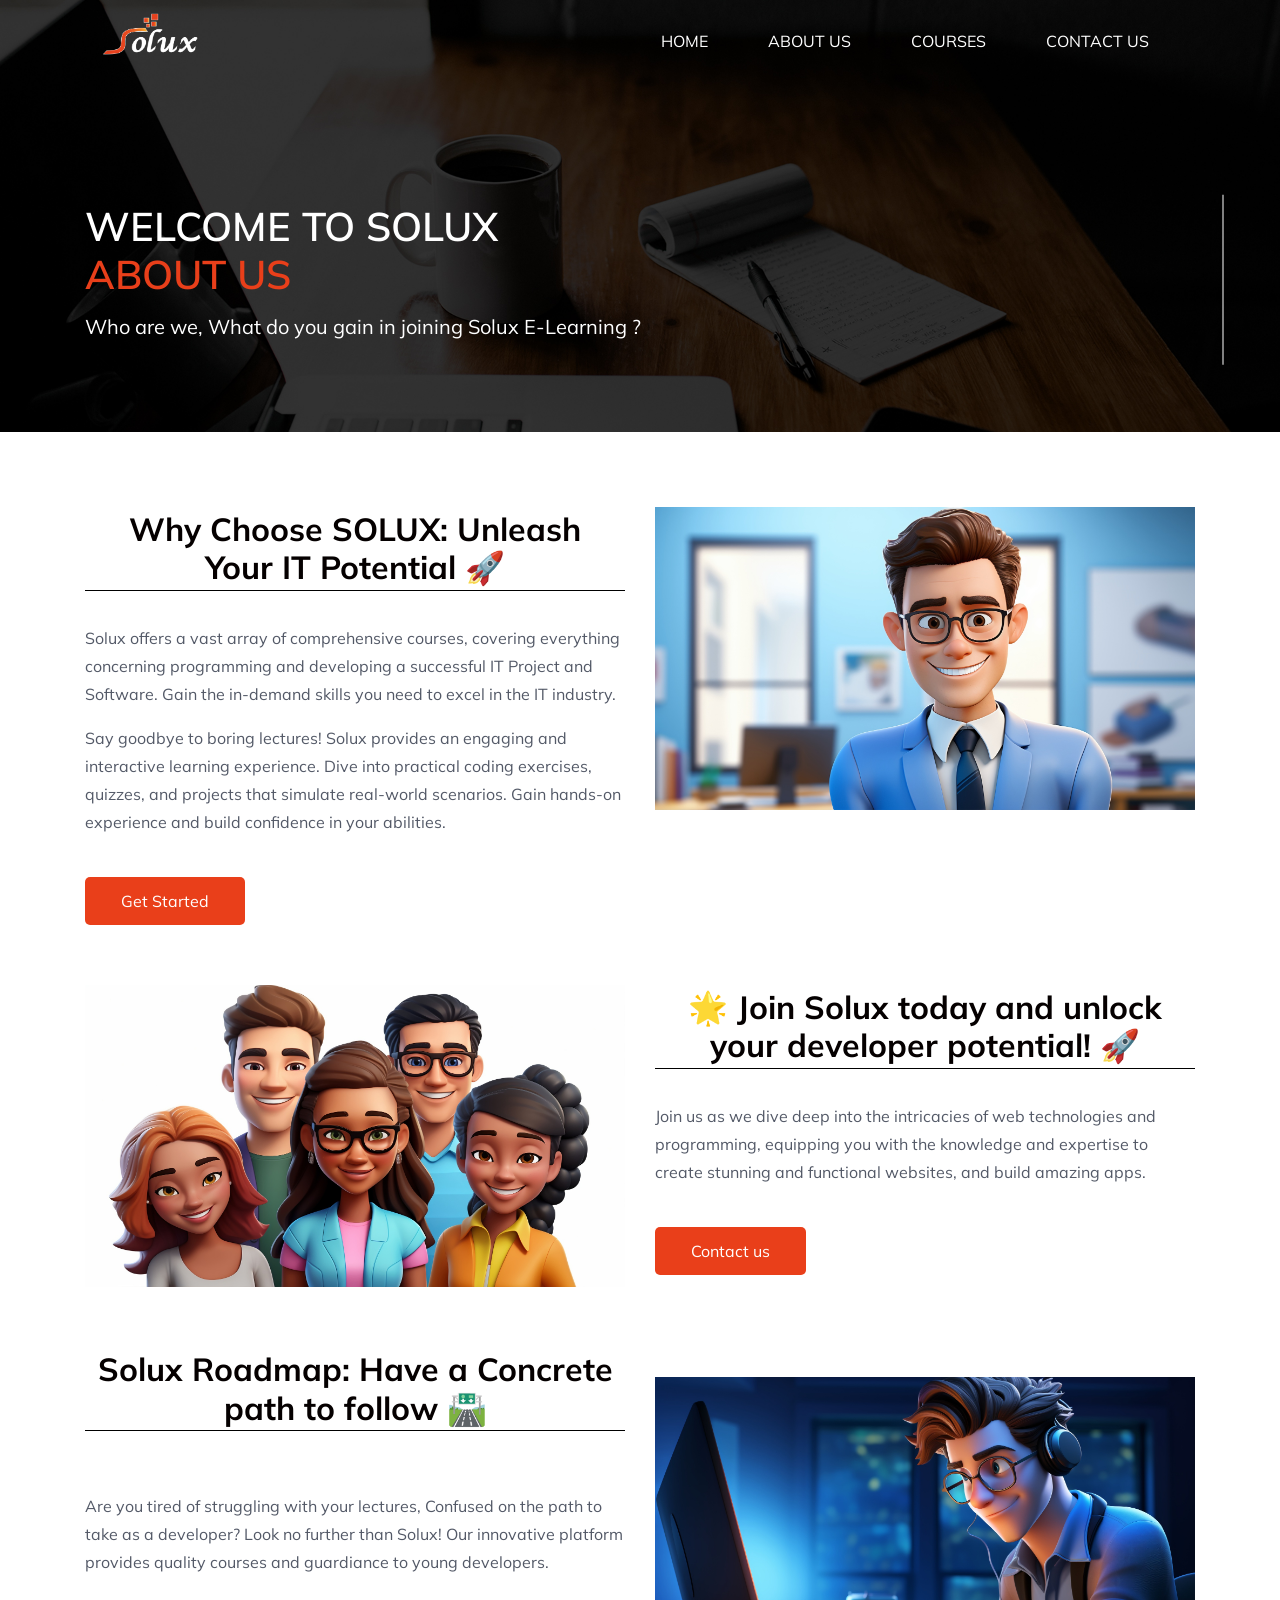
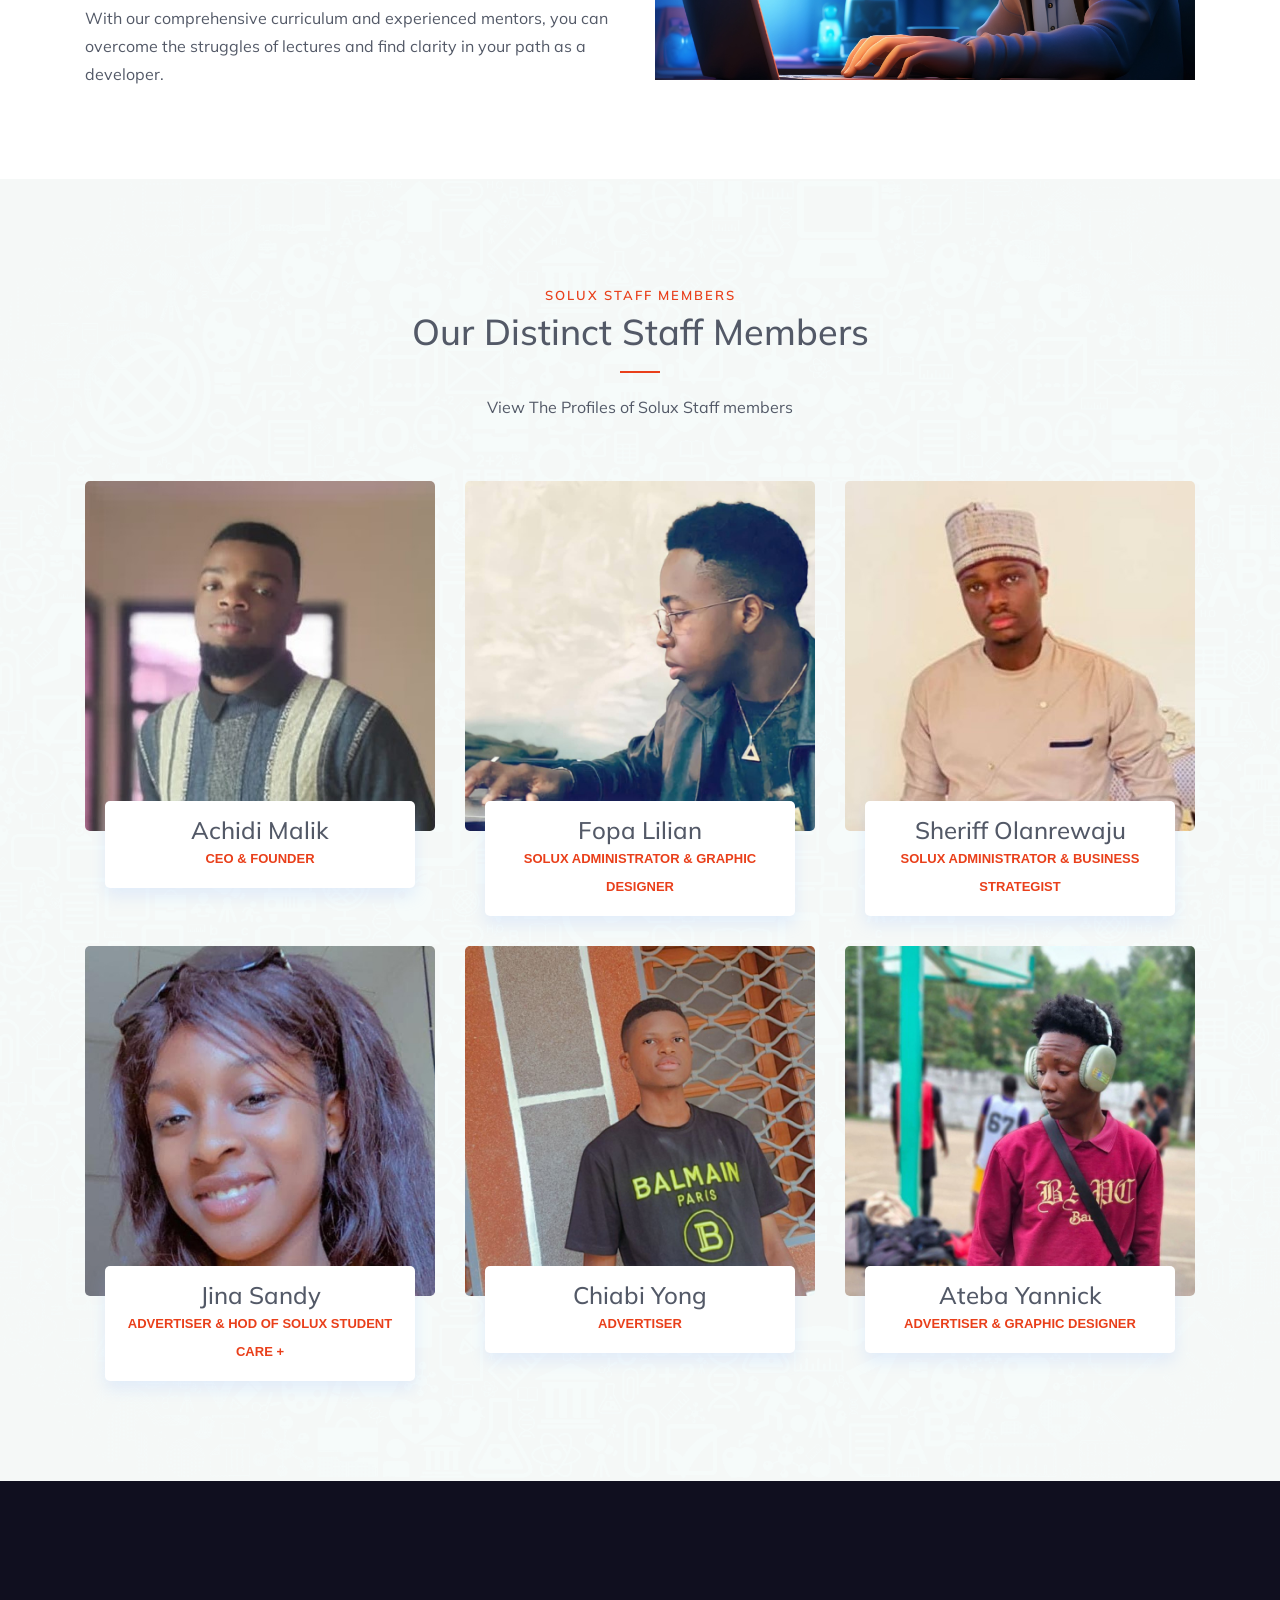
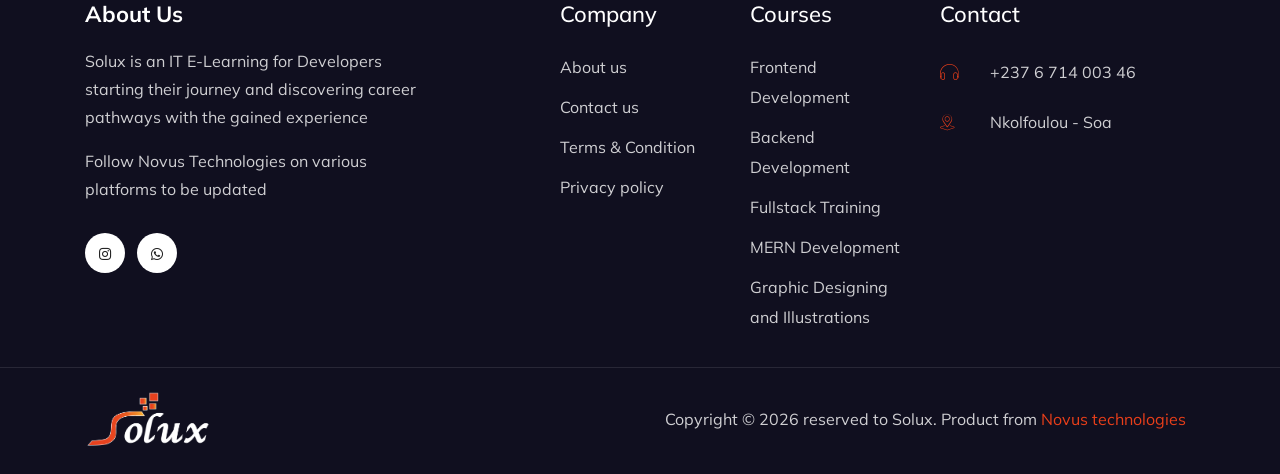
==== commit 4858b3c8: "Changes to be committed: 	modified:   about.html 	modified:   contact.html 	modified:   courses.html" ====
--- a/about.html
+++ b/about.html
@@ -268,7 +268,7 @@
                         </div>
                         <div class="team-info">
                             <h4>Fopa Lilian</h4>
-                            <p>Co-Founder & Graphic Designer</p>
+                            <p>Solux Administrator & Graphic Designer</p>
                         </div>
                     </div>
                 </div>
@@ -279,7 +279,7 @@
                         </div>
                         <div class="team-info">
                             <h4>Sheriff Olanrewaju</h4>
-                            <p>Co-Founder & Business strategist</p>
+                            <p>Solux Administrator & Business strategist</p>
                         </div>
                     </div>
                 </div>
@@ -385,7 +385,9 @@
               </div>
               <div class="col-lg-6">
                 <div class="copyright text-lg-center">
-                  <p>Copyright &copy; reserved to Solux. Product from <a href="https://novus-tech237.github.io/Novus-Main/" style="color: #E93F1A;">Novus technologies</a> </p>
+                  <p>Copyright &copy; <script>
+                    document.write(new Date().getFullYear());
+                  </script> reserved to Solux. Product from <a href="https://novus-tech237.github.io/Novus-Main/" style="color: #E93F1A;">Novus technologies</a> </p>
                 </div>
               </div>
             </div>
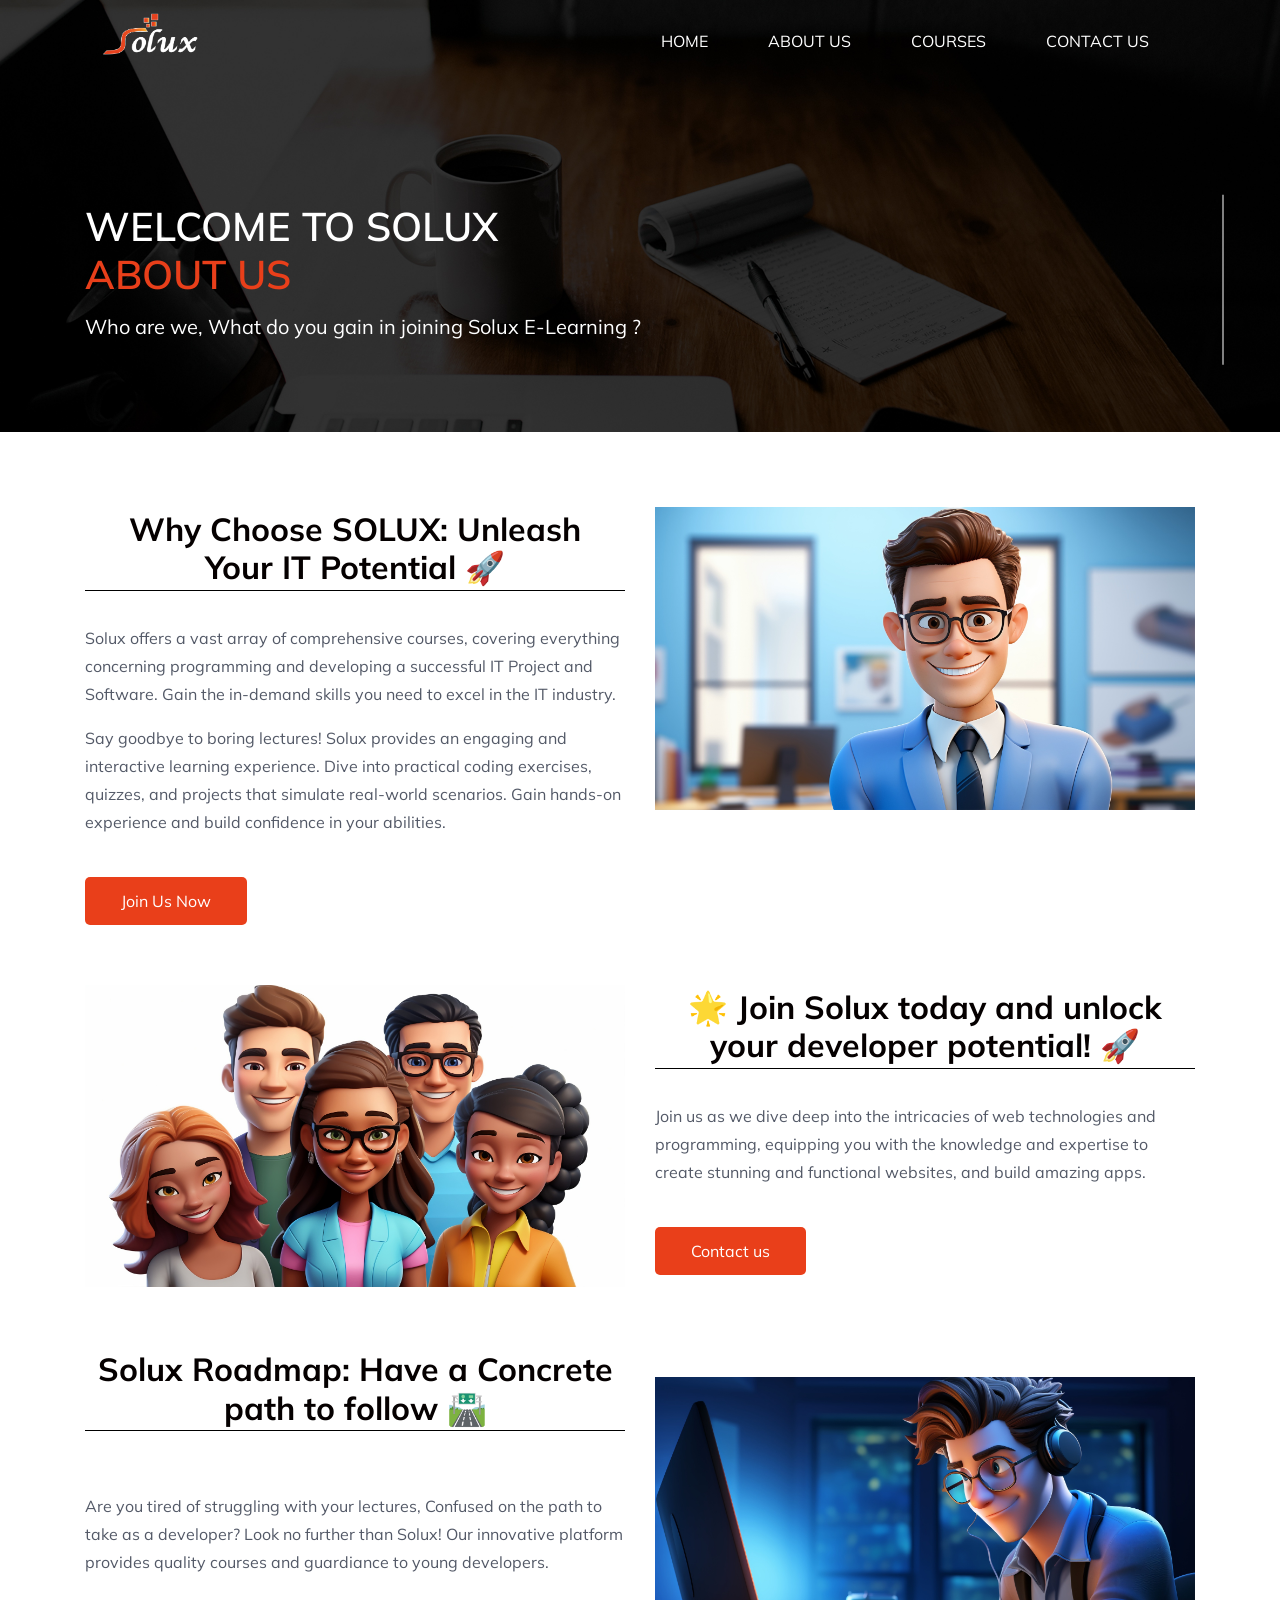
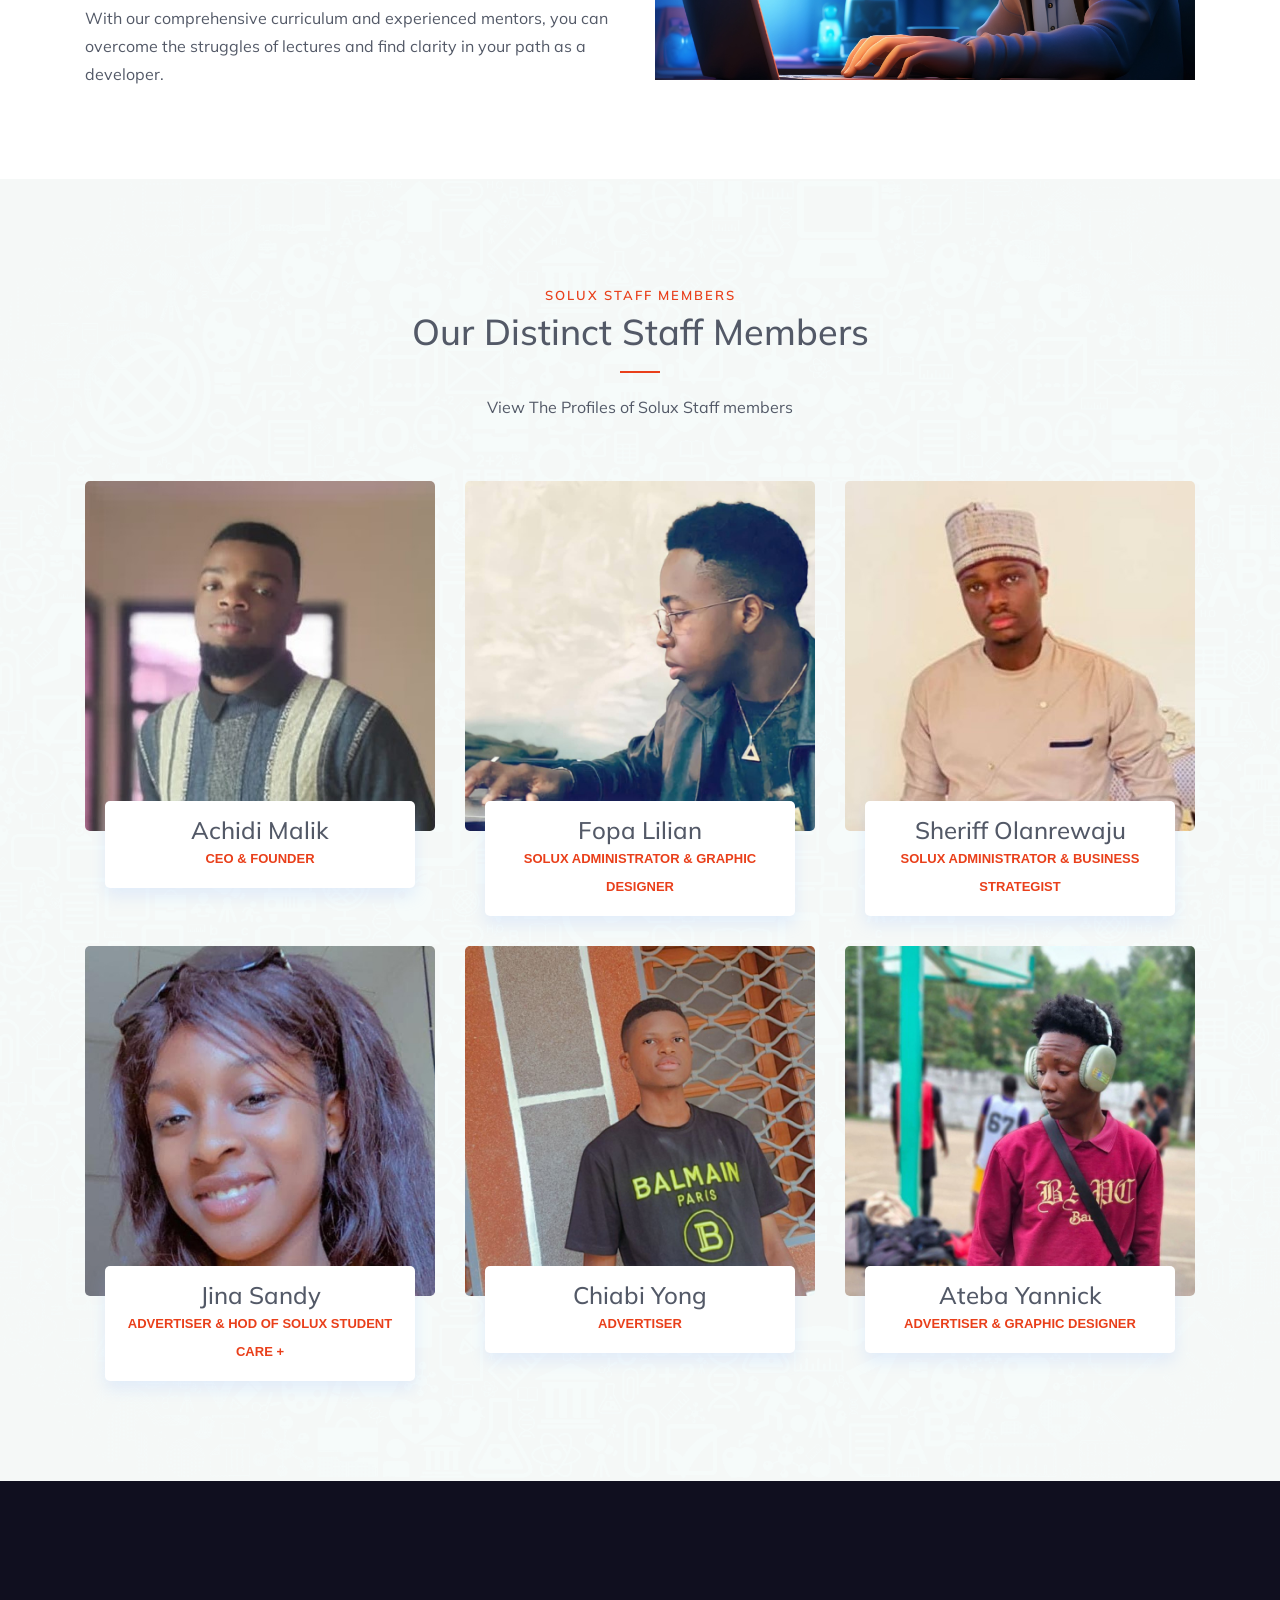
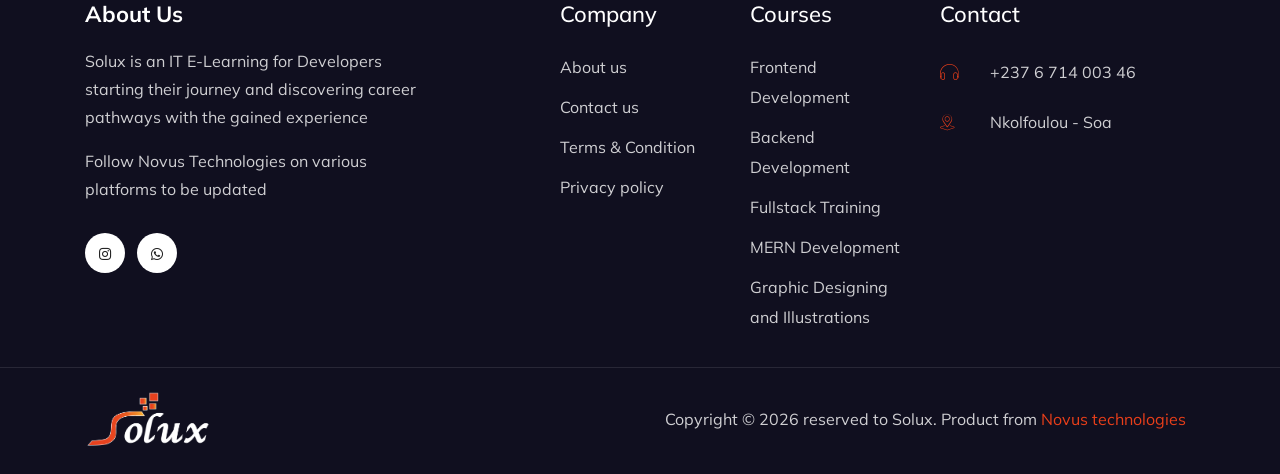
==== commit d1c5a9b5: "Changes to be committed: 	new file:   .vscode/settings.json 	modified:   about.html 	new file:   ass" ====
--- a/about.html
+++ b/about.html
@@ -3,7 +3,7 @@
     <head>
         <meta charset="UTF-8">
         <meta name="viewport" content="width=device-width, initial-scale=1.0">
-        <title>Solux | IT E-Learning</title>
+        <title>Solux | IT E-Learning Platform</title>
         <meta name="keywords" content="Solux, Your IT E-Learning Platform to become a Good Developer">
         <meta name="description" content="Welcome to Solux E-Learning, An Innovative E-Learning Platform  dedicated to helping IT enthausiasts as well as Developers to acquire right skill in software Development">
         <meta name="author" content="Novus Technologies">
@@ -49,6 +49,14 @@
          <!-- Main Stylesheet -->
          <link rel="stylesheet" href="assets/css/style.css">
          <link rel="stylesheet" href="assets/css/responsive.css">
+         <script async src="https://www.googletagmanager.com/gtag/js?id=G-SSSY5N1449"></script>
+<script>
+  window.dataLayer = window.dataLayer || [];
+  function gtag(){dataLayer.push(arguments);}
+  gtag('js', new Date());
+
+  gtag('config', 'G-SSSY5N1449');
+</script>
     </head>
 <body class="sub_page">
     <div class="hero_area">
@@ -167,14 +175,14 @@
                 <p>
                     Say goodbye to boring lectures! Solux provides an engaging and interactive learning experience. Dive into practical coding exercises, quizzes, and projects that simulate real-world scenarios. Gain hands-on experience and build confidence in your abilities.
                 </p>
-                <a href="index.html">
-                  Get Started
+                <a href="https://chat.whatsapp.com/ICfgmkFh8HhJq6xMW2kLZb">
+                  Join Us Now
                 </a>
               </div>
             </div>
             <div class="col-md-6">
               <div class="img-box">
-                <img src="images/contact.jpg" alt="">
+                <img src="images/contact.jpg" alt="solux-contact">
               </div>
             </div>
           </div>
@@ -345,8 +353,8 @@
                 <ul class="list-unstyled footer-links">
                   <li><a href="#">About us</a></li>
                   <li><a href="contact.html">Contact us</a></li>
-                  <li><a href="#">Terms & Condition</a></li>
-                  <li><a href="#">Privacy policy</a></li>
+                  <li><a href="terms-cond.html">Terms & Condition</a></li>
+                  <li><a href="terms-cond.html">Privacy policy</a></li>
                 </ul>
               </div>
             </div>
--- a/css/style.css
+++ b/css/style.css
@@ -327,6 +327,12 @@
 .about_section .img-box img {
   width: 100%;
 }
+.about_section .app-box img{
+  width: 50%;
+  border: 1px solid #ccc;
+  border-radius: 25px;
+  box-shadow: 2px 2px 5px rgba(0, 0, 0, 0.3);
+}
 
 .about_section .detail-box a,
 .about_section .detail-box2 a {
@@ -829,3 +835,9 @@
   color: rgba(255, 255, 255, 0.8);
   margin-bottom: 0px;
 }
+
+.vertical-line {
+  border-left: 1px solid black;
+  height: px; /* Adjust the height as needed */
+  margin: 0 0.5rem; /* Adjust the spacing as needed */
+}
--- a/css/responsive.css
+++ b/css/responsive.css
@@ -48,7 +48,16 @@
 }
 
 @media (max-width: 768px) {
-    
+    .app-box{
+        display: flex;
+        justify-content: center;
+        text-align: center;
+    }
+    .detail-box h1,
+    .detail-box span,
+    .detail-box p{
+        text-align: center;
+    }
     .partnership{
         padding-left: 0;
     }
